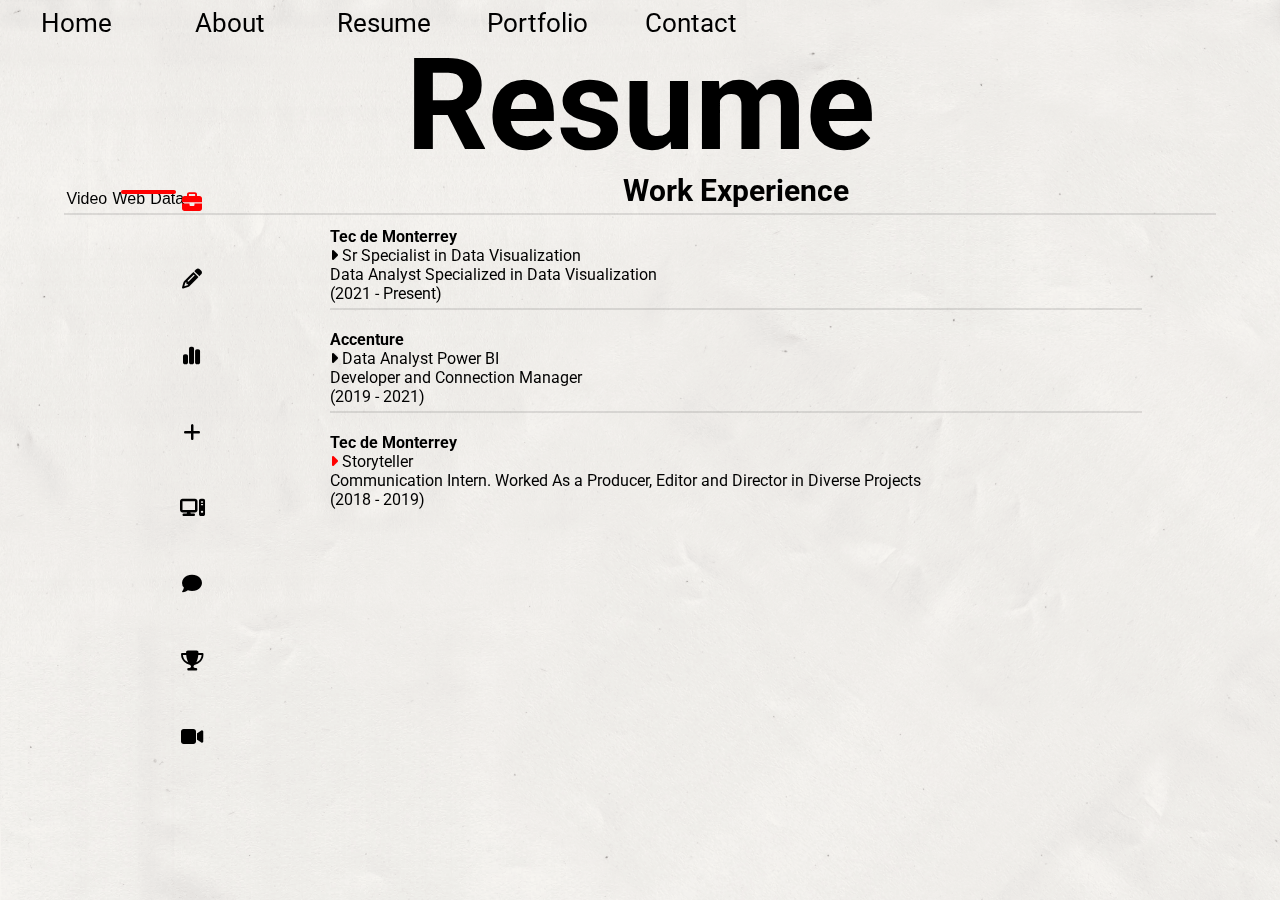
==== index.html @ ba7c68d0 "portfolio and contact mobile done" ====
<!DOCTYPE html>
<html lang="en">
  <head>
    <meta charset="UTF-8" />
    <meta http-equiv="X-UA-Compatible" content="IE=edge" />
    <meta name="viewport" content="width=device-width, initial-scale=1.0" />
    <link
      rel="stylesheet"
      href="https://cdnjs.cloudflare.com/ajax/libs/font-awesome/6.1.1/css/all.min.css"
    />
    <link rel="stylesheet" href="./css/main.css" />
    <link
      rel="apple-touch-icon"
      sizes="57x57"
      href="./favicon/apple-icon-57x57.png"
    />
    <link
      rel="apple-touch-icon"
      sizes="60x60"
      href="./favicon/apple-icon-60x60.png"
    />
    <link
      rel="apple-touch-icon"
      sizes="72x72"
      href="./favicon/apple-icon-72x72.png"
    />
    <link
      rel="apple-touch-icon"
      sizes="76x76"
      href="./favicon/apple-icon-76x76.png"
    />
    <link
      rel="apple-touch-icon"
      sizes="114x114"
      href="./favicon/apple-icon-114x114.png"
    />
    <link
      rel="apple-touch-icon"
      sizes="120x120"
      href="./favicon/apple-icon-120x120.png"
    />
    <link
      rel="apple-touch-icon"
      sizes="144x144"
      href="./favicon/apple-icon-144x144.png"
    />
    <link
      rel="apple-touch-icon"
      sizes="152x152"
      href="./favicon/apple-icon-152x152.png"
    />
    <link
      rel="apple-touch-icon"
      sizes="180x180"
      href="./favicon/apple-icon-180x180.png"
    />
    <link
      rel="icon"
      type="image/png"
      sizes="192x192"
      href="./favicon/android-icon-192x192.png"
    />
    <link
      rel="icon"
      type="image/png"
      sizes="32x32"
      href="./favicon/favicon-32x32.png"
    />
    <link
      rel="icon"
      type="image/png"
      sizes="96x96"
      href="./favicon/favicon-96x96.png"
    />
    <link
      rel="icon"
      type="image/png"
      sizes="16x16"
      href="./favicon/favicon-16x16.png"
    />
    <link rel="manifest" href="./favicon/manifest.json" />
    <meta name="msapplication-TileColor" content="#ffffff" />
    <meta
      name="msapplication-TileImage"
      content="./favicon/ms-icon-144x144.png"
    />
    <meta name="theme-color" content="#ffffff" />
    <title>mgldmz</title>
  </head>
  <body>
    <div class="background"></div>
    <nav>
      <ul>
        <li><a href="#home">Home</a></li>
        <li><a href="#about">About</a></li>
        <li><a href="#resume">Resume</a></li>
        <li><a href="#portfolio">Portfolio</a></li>
        <li><a href="#contact">Contact</a></li>
        <li>
          <button class="hamburger-btn" id="hamburger-btn">
            <div id="hamburger-transition" class="hamburger-transition"></div>
          </button>
        </li>
      </ul>
    </nav>
    <div class="mobile-nav hidden" id="mobile-nav">
      <ul>
        <li><a id="home-btn" href="#home">Home</a></li>
        <li><a id="about-btn" href="#about">About</a></li>
        <li><a id="resume-btn" href="#resume">Resume</a></li>
        <li><a id="portfolio-btn" href="#portfolio">Portfolio</a></li>
        <li><a id="contact-btn" href="#contact">Contact</a></li>
      </ul>
    </div>
    <div class="content">
      <header class="home" id="home">
        <div class="title">
          <h1 class="miguel"><a href="#about">Miguel Domínguez</a></h1>
          <h6>A content creator in a data driven world.</h6>
        </div>

        <aside>
          <div class="background-photo"></div>
          <div class="presentation-slider" id="presentationSlider">
            <div class="slides" id="slides">
              <div class="slide">
                <img src="photos/o1.PNG" alt="" />
              </div>
              <div class="slide">
                <img src="photos/o2.PNG" alt="" />
              </div>
              <div class="slide">
                <img src="photos/o3.PNG" alt="" />
              </div>
              <div class="slide">
                <img src="photos/o4.PNG" alt="" />
              </div>
              <div class="slide">
                <img src="photos/o5.PNG" alt="" />
              </div>
            </div>
          </div>
        </aside>
        <div class="scroll-down-animation"></div>
      </header>
      <section class="about" id="about">
        <h2>About Me</h2>
        <p>
          I am a creative and curious person. Always ready to learn and improve.
          My passion for <span class="important">design</span> and
          <span class="important">technology</span> have led me to master
          multidisciplinary skills and my experience in data analytics, web
          development and content creation has given me a
          <span class="important">comprehensive perspective</span>.
        </p>
      </section>
      <section class="resume" id="resume">
        <div class="resumeHeader">
          <h2>Resume</h2>
          <div class="resume-selector" id="resumeSelector">
            <button class="video-resume-btn" id="videoResumeBtn">Video</button>
            <button class="web-resume-btn" id="webResumeBtn">Web</button>
            <button class="data-resume-btn" id="dataResumeBtn">Data</button>
            <div class="resume-underline-div">
              <div class="resume-underline" id="resumeUnderline"></div>
            </div>
          </div>
        </div>
        <div class="resume-btn-area" id="resumeBtnArea">
          <button id="briefcaseBtn">
            <i class="fa-solid fa-briefcase"></i>
          </button>
          <button id="pencilBtn"><i class="fa-solid fa-pencil"></i></button>
          <button id="barBtn"><i class="fa-solid fa-chart-simple"></i></button>
          <button id="plusBtn"><i class="fa-solid fa-plus"></i></button>
          <button id="computerBtn"><i class="fa-solid fa-computer"></i></button>
          <button id="commentBtn"><i class="fa-solid fa-comment"></i></button>
          <button id="trophyBtn"><i class="fa-solid fa-trophy"></i></button>
          <button id="camera"><i class="fa-solid fa-video"></i></button>
        </div>
        <div class="resume-sections" id="resumeSections">
          <div class="name-position" id="namePosition"></div>
          <div class="work-experience" id="workExperience">
            <h3>Work Experience</h3>
            <p>
              <span class="bold">Tec de Monterrey</span>
              <br />
              <i class="fa-solid fa-caret-right dataElement"></i> Sr Specialist
              in Data Visualization
              <br />
              Data Analyst Specialized in Data Visualization
              <br />
              (2021 - Present)
            </p>
            <p>
              <span class="bold">Accenture</span>
              <br />
              <i class="fa-solid fa-caret-right dataElement"></i> Data Analyst
              Power BI
              <br />
              Developer and Connection Manager
              <br />
              (2019 - 2021)
            </p>
            <p>
              <span class="bold">Tec de Monterrey</span>
              <br />
              <i class="fa-solid fa-caret-right videoElement"></i>
              Storyteller
              <br />
              Communication Intern. Worked As a Producer, Editor and Director in
              Diverse Projects
              <br />(2018 - 2019)
            </p>
          </div>
          <div class="education" id="education">
            <h3>Education</h3>
            <p>
              <span class="bold">Accenture</span>
              <br />
              <i class="fa-solid fa-caret-right webElement"></i> UI / UX Academy
              (2020 - 2021)
            </p>
            <p>
              <span class="bold">Acámica</span>
              <br />
              <i class="fa-solid fa-caret-right webElement"></i> Full-Stack Web
              Development Technical Degree (2020)
            </p>

            <p>
              <span class="bold">Accenture</span>
              <br />
              <i class="fa-solid fa-caret-right dataElement"></i> Power BI
              Academy (2019)
            </p>
            <p>
              <span class="bold">Tec de Monterrey</span>
              <br />
              <i
                class="fa-solid fa-caret-right videoElement dataElement webElement"
              ></i>
              Innovation and Development Engineering (2019)
              <br />
              <span class="extras">Concentration in Business Intelligence</span>
              <br />
              <span class="extras">Social Development Leadership Modality</span>
            </p>
            <p>
              <span class="bold">University of British Columbia</span>
              <br />
              <i class="fa-solid fa-caret-right"></i> Innovation Program (2018)
            </p>
            <p>
              <span class="bold">LABDESS</span>
              <br />
              <i class="fa-solid fa-caret-right"></i> Social Leadership Course
              (2016)
            </p>
          </div>
          <div class="skills" id="skills"></div>
          <div
            class="extracurricular-activities"
            id="extracurricularActivities"
          ></div>
          <div class="online-courses" id="onlineCourses"></div>
          <div class="languages" id="languages"></div>
          <div class="awards" id="awards"></div>
          <div class="hobbies" id="hobbies"></div>
          <div class="portfolio contact-btn" id="portfolioContactBtn"></div>
        </div>
      </section>
      <section class="portfolio" id="portfolio">
        <h2>Portfolio</h2>
        <div class="portfolio-selector" id="portfolioSelector">
          <button class="video-portfolio-btn" id="videoPortfolioBtn">
            Video
          </button>
          <button class="web-portfolio-btn" id="webPortfolioBtn">Web</button>
          <button class="data-portfolio-btn" id="dataPortfolioBtn">Data</button>
          <div class="portfolio-underline-div">
            <div class="portfolio-underline" id="portfolioUnderline"></div>
          </div>
        </div>

        <div class="video-portfolio" id="videoPortfolio">
          <button class="videoLeftBtn" id="videoLeftBtn">
            <i class="fa-solid fa-angle-left"></i>
          </button>
          <button class="videoRightBtn" id="videoRightBtn">
            <i class="fa-solid fa-angle-right"></i>
          </button>
          <div class="slider-position"></div>
          <div class="video-container" id="videoContainer"></div>
        </div>
        <div class="web-portfolio" id="webPortfolio">
          <p>
            <i class="fa-solid fa-circle-exclamation"></i> Under construction.
            In the meantime, would you like to watch one of my
            <button id="constructionWebBtn">videos</button>?
          </p>
        </div>
        <div class="data-portfolio" id="dataPortfolio">
          <p>
            <i class="fa-solid fa-circle-exclamation"></i> Under construction.
            In the meantime, would you like to watch one of my
            <button id="constructionDataBtn">videos</button>?
          </p>
        </div>
      </section>
      <section class="contact" id="contact">
        <div class="mail-container">
          <h2>Contact</h2>
          <form name="contact-form" netlify action="./html/thanks.html">
            <input
              type="text"
              name="Name"
              id="mail-name"
              placeholder="Your Name"
              required
            />
            <input
              type="email"
              name="Email"
              id="mail-email"
              placeholder="Your Email"
              required
            />
            <textarea
              id="mail-message"
              name="Message"
              rows="4"
              placeholder="Thanks for the interest. How can I help you?"
            ></textarea>
            <button type="submit">Send</button>
          </form>
        </div>
        <footer id="footer">
          <div class="social-media">
            <a href="https://www.linkedin.com/in/mgldmz/" target="_blank">
              <i class="fa-brands fa-linkedin"></i>
            </a>
            <a href="https://github.com/mgldmz" target="_blank">
              <i class="fa-brands fa-github"></i>
            </a>
            <a href="https://www.instagram.com/mgldmz/" target="_blank"
              ><i class="fa-brands fa-instagram"></i
            ></a>
            <a href="https://vimeo.com/user132892681" target="_blank"
              ><i class="fa-brands fa-vimeo"></i
            ></a>
          </div>
          <div class="footer-text"><p>Miguel Domínguez - 2022</p></div>
        </footer>
      </section>
    </div>
    <!-- Scripts -->
    <script src="./js/nav.js"></script>
    <script src="./js/photoSlider.js"></script>
    <script src="./js/portfolio.js"></script>
    <script src="./js/videoPortfolio.js"></script>
    <script src="./js/resume.js"></script>
  </body>
</html>
---- css/main.css ----
/* Main */
/* 480, 768, 1024, 1280 */
/* Variables */
@import url("https://fonts.googleapis.com/css2?family=Permanent+Marker&family=Roboto&display=swap");
* {
  margin: 0;
  padding: 0;
  -webkit-box-sizing: border-box;
          box-sizing: border-box;
}

* body {
  -webkit-box-sizing: border-box;
          box-sizing: border-box;
  font-family: "Roboto", sans-serif;
}

* body .background {
  position: fixed;
  width: 100vw;
  height: 100vh;
  background-image: url("../photos/Paper Background.PNG");
  background-size: cover;
  background-repeat: no-repeat;
  background-color: #FEEFE5;
  /* Used if the image is unavailable */
}

* body nav {
  position: fixed;
  display: -webkit-box;
  display: -ms-flexbox;
  display: flex;
  width: 100vw;
  -webkit-box-pack: center;
      -ms-flex-pack: center;
          justify-content: center;
  -webkit-box-align: center;
      -ms-flex-align: center;
          align-items: center;
  z-index: 2;
  height: 8%;
}

* body nav ul {
  list-style: none;
  position: relative;
  display: -webkit-box;
  display: -ms-flexbox;
  display: flex;
  -webkit-box-align: center;
      -ms-flex-align: center;
          align-items: center;
  width: 100%;
  height: 100%;
}

* body nav ul li:not(:last-child) {
  display: none;
}

* body nav ul li {
  position: relative;
  width: 20vw;
  height: 100%;
  display: -webkit-box;
  display: -ms-flexbox;
  display: flex;
  -webkit-box-pack: center;
      -ms-flex-pack: center;
          justify-content: center;
  -webkit-box-align: center;
      -ms-flex-align: center;
          align-items: center;
}

* body nav ul li .hamburger-btn {
  cursor: pointer;
  position: relative;
  display: -webkit-box;
  display: -ms-flexbox;
  display: flex;
  -webkit-box-pack: center;
      -ms-flex-pack: center;
          justify-content: center;
  -webkit-box-align: center;
      -ms-flex-align: center;
          align-items: center;
  width: 40px;
  height: 40px;
  background: transparent;
  -webkit-transition: all .5s ease-in-out;
  transition: all .5s ease-in-out;
  border: none;
}

* body nav ul li .hamburger-btn .hamburger-transition {
  background-color: black;
  width: 30px;
  height: 3px;
  border-radius: 5px;
  -webkit-transition: all .5s ease-in-out;
  transition: all .5s ease-in-out;
}

* body nav ul li .hamburger-btn .hamburger-transition::before, * body nav ul li .hamburger-btn .hamburger-transition::after {
  content: '';
  position: absolute;
  display: block;
  background-color: black;
  width: 30px;
  height: 3px;
  border-radius: 5px;
  -webkit-transition: all .5s ease-in-out;
  transition: all .5s ease-in-out;
}

* body nav ul li .hamburger-btn .hamburger-transition::before {
  -webkit-transform: translateY(-10px);
          transform: translateY(-10px);
}

* body nav ul li .hamburger-btn .hamburger-transition::after {
  -webkit-transform: translateY(10px);
          transform: translateY(10px);
}

* body nav ul li .hamburger-btn.open .hamburger-transition {
  -webkit-transform: translate(-50px);
          transform: translate(-50px);
  background: transparent;
}

* body nav ul li .hamburger-btn.open .hamburger-transition::before {
  background-color: white;
  -webkit-transform: rotate(45deg) translate(35px, -35px);
          transform: rotate(45deg) translate(35px, -35px);
}

* body nav ul li .hamburger-btn.open .hamburger-transition::after {
  background-color: white;
  -webkit-transform: rotate(-45deg) translate(35px, 35px);
          transform: rotate(-45deg) translate(35px, 35px);
}

* body .mobile-nav {
  position: fixed;
  display: -webkit-box;
  display: -ms-flexbox;
  display: flex;
  width: 50%;
  height: 100vh;
  -webkit-box-pack: center;
      -ms-flex-pack: center;
          justify-content: center;
  -webkit-box-align: center;
      -ms-flex-align: center;
          align-items: center;
  z-index: 1;
  background-color: black;
  -webkit-transition: .3s ease-in-out;
  transition: .3s ease-in-out;
}

* body .mobile-nav ul {
  display: -webkit-box;
  display: -ms-flexbox;
  display: flex;
  width: 100%;
  height: 80%;
  -webkit-box-orient: vertical;
  -webkit-box-direction: normal;
      -ms-flex-direction: column;
          flex-direction: column;
  -ms-flex-pack: distribute;
      justify-content: space-around;
  -webkit-box-align: center;
      -ms-flex-align: center;
          align-items: center;
  list-style: none;
}

* body .mobile-nav ul li a {
  text-decoration: none;
  color: white;
  font-size: 2em;
}

* body .mobile-nav ul li a:hover {
  font-family: "Permanent Marker", cursive;
  color: red;
}

* body .hidden {
  -webkit-transform: translateX(-100%);
          transform: translateX(-100%);
}

* body .content {
  -ms-scroll-snap-type: y proximity;
      scroll-snap-type: y proximity;
  overflow-y: scroll;
  height: 100vh;
}

* body .content header {
  position: relative;
  display: -ms-grid;
  display: grid;
  display: none;
  min-height: 100vh;
  scroll-snap-align: start;
  -ms-grid-columns: 1fr 1fr;
      grid-template-columns: 1fr 1fr;
  -ms-grid-rows: 1fr 1fr;
      grid-template-rows: 1fr 1fr;
  gap: 0px;
}

* body .content header .title {
  -ms-grid-row: 1;
  grid-row: 1;
  -ms-grid-column: 1;
  -ms-grid-column-span: 2;
  grid-column: 1/3;
  position: relative;
  display: -webkit-box;
  display: -ms-flexbox;
  display: flex;
  -webkit-box-pack: center;
      -ms-flex-pack: center;
          justify-content: center;
  -webkit-box-align: center;
      -ms-flex-align: center;
          align-items: center;
  -webkit-box-orient: vertical;
  -webkit-box-direction: normal;
      -ms-flex-direction: column;
          flex-direction: column;
  width: 100vw;
  height: 40vh;
}

* body .content header .title h1 {
  font-size: 15vw;
  text-align: center;
  margin-bottom: 15px;
  margin-top: 80px;
}

* body .content header .title h1 a {
  text-decoration: none;
  color: black;
}

* body .content header .title h1 a:hover {
  font-family: "Permanent Marker", cursive;
  color: red;
  cursor: pointer;
}

* body .content header .title h6 {
  font-size: 5vw;
  text-align: center;
}

* body .content header aside {
  height: 60vh;
  width: 100vw;
  -ms-grid-row: 2;
  grid-row: 2;
  -ms-grid-column: 1;
  -ms-grid-column-span: 2;
  grid-column: 1/3;
  display: -webkit-box;
  display: -ms-flexbox;
  display: flex;
  -webkit-box-pack: center;
      -ms-flex-pack: center;
          justify-content: center;
  -webkit-box-align: center;
      -ms-flex-align: center;
          align-items: center;
}

* body .content header aside .background-photo {
  position: absolute;
  width: 80vw;
  height: 80vw;
  border-radius: 40vw;
  background-image: url("../photos/mehalf.png");
  background-position-x: center;
  background-position-y: center;
  background-size: cover;
  -webkit-box-shadow: 10px 10px 5px rgba(0, 0, 0, 0.3);
          box-shadow: 10px 10px 5px rgba(0, 0, 0, 0.3);
}

* body .content header aside .presentation-slider {
  width: 80vw;
  height: 120vw;
  overflow: hidden;
  position: absolute;
  border-radius: 40vw;
  cursor: pointer;
}

* body .content header aside .presentation-slider .slides {
  display: -webkit-box;
  display: -ms-flexbox;
  display: flex;
  height: 100vh;
  -webkit-transition: 2s;
  transition: 2s;
}

* body .content header aside .presentation-slider .slides .slide {
  width: 20%;
}

* body .content header aside .presentation-slider .slides .slide img {
  width: 80vw;
  height: 120vw;
  -o-object-fit: cover;
     object-fit: cover;
}

* body .content header .scroll-down-animation {
  width: 20px;
  height: 20px;
  position: absolute;
  -webkit-transform: translate(-50%, -50%) rotate(45deg);
          transform: translate(-50%, -50%) rotate(45deg);
  bottom: 30px;
  left: 50%;
  border: 2px solid black;
  border-top: transparent;
  border-left: transparent;
  -webkit-animation: scroll-down 2s ease-in-out infinite;
          animation: scroll-down 2s ease-in-out infinite;
}

@-webkit-keyframes scroll-down {
  0% {
    bottom: 30px;
  }
  50% {
    bottom: 10px;
  }
  100% {
    bottom: 30px;
  }
}

@keyframes scroll-down {
  0% {
    bottom: 30px;
  }
  50% {
    bottom: 10px;
  }
  100% {
    bottom: 30px;
  }
}

* body .content section {
  position: relative;
  display: -webkit-box;
  display: -ms-flexbox;
  display: flex;
  min-height: 100vh;
  -webkit-box-pack: center;
      -ms-flex-pack: center;
          justify-content: center;
  -webkit-box-align: center;
      -ms-flex-align: center;
          align-items: center;
  scroll-snap-align: start;
}

* body .content .about {
  display: -webkit-box;
  display: -ms-flexbox;
  display: flex;
  display: none;
  -webkit-box-pack: space-evenly;
      -ms-flex-pack: space-evenly;
          justify-content: space-evenly;
  -webkit-box-align: center;
      -ms-flex-align: center;
          align-items: center;
  -webkit-box-orient: vertical;
  -webkit-box-direction: normal;
      -ms-flex-direction: column;
          flex-direction: column;
}

* body .content .about h2 {
  font-size: 10vw;
  margin: 10px;
}

* body .content .about p {
  width: 80vw;
  text-align: justify;
  font-size: 25px;
}

* body .content .about p .important {
  font-size: 25px;
  font-family: "Permanent Marker", cursive;
  color: red;
  padding-left: 7px;
  padding-right: 7px;
}

* body .content .resume {
  display: -ms-grid;
  display: grid;
  -ms-grid-columns: 20vw auto;
      grid-template-columns: 20vw auto;
  -ms-grid-rows: 15vh auto;
      grid-template-rows: 15vh auto;
  -webkit-box-align: start;
      -ms-flex-align: start;
          align-items: start;
}

* body .content .resume .resumeHeader {
  -ms-grid-row: 1;
  grid-row: 1;
  -ms-grid-column: 1;
  -ms-grid-column-span: 2;
  grid-column: 1/3;
  text-align: center;
  margin-top: 20px;
  display: -webkit-box;
  display: -ms-flexbox;
  display: flex;
  -webkit-box-orient: vertical;
  -webkit-box-direction: normal;
      -ms-flex-direction: column;
          flex-direction: column;
  -webkit-box-pack: center;
      -ms-flex-pack: center;
          justify-content: center;
  -webkit-box-align: center;
      -ms-flex-align: center;
          align-items: center;
}

* body .content .resume .resumeHeader h2 {
  font-size: 10vw;
  margin: 10px;
}

* body .content .resume .resumeHeader .resume-selector {
  list-style: none;
  display: -webkit-box;
  display: -ms-flexbox;
  display: flex;
  -ms-flex-wrap: wrap;
      flex-wrap: wrap;
  -webkit-box-orient: horizontal;
  -webkit-box-direction: normal;
      -ms-flex-direction: row;
          flex-direction: row;
  width: 90vw;
  -ms-flex-pack: distribute;
      justify-content: space-around;
  padding-bottom: 5px;
  border-bottom: 2px solid rgba(0, 0, 0, 0.1);
}

* body .content .resume .resumeHeader .resume-selector button {
  background: transparent;
  border: none;
  font-size: 16px;
  margin-bottom: 0px;
  cursor: pointer;
}

* body .content .resume .resumeHeader .resume-selector .resume-underline-div {
  width: 100%;
  height: 10px;
  position: relative;
  margin-left: -10vw;
}

* body .content .resume .resumeHeader .resume-selector .resume-underline-div .resume-underline {
  position: relative;
  display: block;
  height: 4px;
  background-color: red;
  border-radius: 4px;
  -webkit-transition: .5s;
  transition: .5s;
}

* body .content .resume .resume-btn-area {
  -ms-grid-row: 2;
  grid-row: 2;
  -ms-grid-column: 1;
  grid-column: 1;
  display: -webkit-box;
  display: -ms-flexbox;
  display: flex;
  -webkit-box-orient: vertical;
  -webkit-box-direction: normal;
      -ms-flex-direction: column;
          flex-direction: column;
  height: 70vh;
  -webkit-box-pack: space-evenly;
      -ms-flex-pack: space-evenly;
          justify-content: space-evenly;
  margin-top: 20px;
}

* body .content .resume .resume-btn-area button {
  cursor: pointer;
  background: none;
  border: none;
  margin: 2vh 0;
}

* body .content .resume .resume-btn-area button i {
  color: #000000;
  font-size: 20px;
}

* body .content .resume .resume-sections {
  -ms-grid-row: 2;
  grid-row: 2;
  -ms-grid-column: 2;
  grid-column: 2;
  margin-right: 5vw;
  height: 70vh;
}

* body .content .resume .resume-sections div {
  display: none;
}

* body .content .resume .resume-sections .resume-spotlight {
  display: -webkit-box;
  display: -ms-flexbox;
  display: flex;
  -webkit-box-orient: vertical;
  -webkit-box-direction: normal;
      -ms-flex-direction: column;
          flex-direction: column;
  -webkit-box-pack: start;
      -ms-flex-pack: start;
          justify-content: start;
  -webkit-box-align: left;
      -ms-flex-align: left;
          align-items: left;
  margin-top: 20px;
  -webkit-animation: appear 1s ease-in-out;
          animation: appear 1s ease-in-out;
}

@-webkit-keyframes appear {
  0% {
    opacity: 0;
  }
  100% {
    opacity: 1;
  }
}

@keyframes appear {
  0% {
    opacity: 0;
  }
  100% {
    opacity: 1;
  }
}

* body .content .resume .resume-sections .resume-spotlight h3 {
  font-size: 30px;
  margin: 2vh 0;
  margin-bottom: 1vh;
  text-align: center;
}

* body .content .resume .resume-sections .resume-spotlight p {
  margin: 10px;
  font-size: 16px;
  text-align: left;
  padding-bottom: 5px;
  border-bottom: 2px solid rgba(0, 0, 0, 0.1);
}

* body .content .resume .resume-sections .resume-spotlight p .bold {
  font-weight: bold;
}

* body .content .resume .resume-sections .resume-spotlight p .extras {
  font-size: 12px;
}

* body .content .resume .resume-sections .resume-spotlight p .i-spotlight {
  color: red;
}

* body .content .resume .resume-sections .resume-spotlight p:last-child {
  border: none;
}

* body .content .portfolio {
  display: -webkit-box;
  display: -ms-flexbox;
  display: flex;
  -webkit-box-orient: vertical;
  -webkit-box-direction: normal;
      -ms-flex-direction: column;
          flex-direction: column;
  -webkit-box-pack: center;
      -ms-flex-pack: center;
          justify-content: center;
  -webkit-box-align: center;
      -ms-flex-align: center;
          align-items: center;
}

* body .content .portfolio h2 {
  font-size: 10vw;
  margin: 10px;
}

* body .content .portfolio .portfolio-selector {
  list-style: none;
  display: -webkit-box;
  display: -ms-flexbox;
  display: flex;
  -ms-flex-wrap: wrap;
      flex-wrap: wrap;
  -webkit-box-orient: horizontal;
  -webkit-box-direction: normal;
      -ms-flex-direction: row;
          flex-direction: row;
  width: 90%;
  -ms-flex-pack: distribute;
      justify-content: space-around;
  padding-bottom: 10px;
  border-bottom: 2px solid rgba(0, 0, 0, 0.1);
}

* body .content .portfolio .portfolio-selector button {
  background: transparent;
  border: none;
  font-size: 16px;
  margin-bottom: 0px;
  cursor: pointer;
}

* body .content .portfolio .portfolio-selector .portfolio-underline-div {
  width: 100%;
  height: 0px;
  position: relative;
  display: block;
  left: 0;
  margin-left: -10vw;
}

* body .content .portfolio .portfolio-selector .portfolio-underline-div .portfolio-underline {
  position: relative;
  display: block;
  height: 4px;
  background-color: red;
  border-radius: 4px;
  -webkit-transition: .5s;
  transition: .5s;
}

* body .content .portfolio .video-portfolio {
  margin-top: 0;
  background: transparent;
  display: none;
  min-height: 80vh;
  width: 90vw;
  opacity: 1;
  -webkit-animation: intro-portfolio 1s ease-in-out;
          animation: intro-portfolio 1s ease-in-out;
  overflow: hidden;
}

* body .content .portfolio .video-portfolio button {
  position: absolute;
  background: none;
  border: none;
  padding: 5px;
  cursor: pointer;
}

* body .content .portfolio .video-portfolio button i {
  font-size: 5vw;
}

* body .content .portfolio .video-portfolio .videoLeftBtn {
  -webkit-transform: translate(-50%, -50%);
          transform: translate(-50%, -50%);
  top: 55%;
  left: 5%;
}

* body .content .portfolio .video-portfolio .videoRightBtn {
  -webkit-transform: translate(-50%, -50%);
          transform: translate(-50%, -50%);
  top: 55%;
  left: 95%;
}

* body .content .portfolio .video-portfolio .slider-position {
  position: absolute;
  display: none;
}

* body .content .portfolio .video-portfolio .video-container {
  height: 100%;
  -webkit-transition: all 1s ease-in-out;
  transition: all 1s ease-in-out;
}

* body .content .portfolio .video-portfolio .video-container div {
  height: 80vh;
  display: inline-block;
  -webkit-box-pack: center;
      -ms-flex-pack: center;
          justify-content: center;
  -webkit-box-align: center;
      -ms-flex-align: center;
          align-items: center;
}

* body .content .portfolio .video-portfolio .video-container div div {
  display: -webkit-box;
  display: -ms-flexbox;
  display: flex;
  width: 100%;
  height: 100%;
  -webkit-box-orient: vertical;
  -webkit-box-direction: normal;
      -ms-flex-direction: column;
          flex-direction: column;
  -webkit-box-pack: start;
      -ms-flex-pack: start;
          justify-content: start;
  -webkit-box-align: center;
      -ms-flex-align: center;
          align-items: center;
}

* body .content .portfolio .video-portfolio .video-container div div h3 {
  color: black;
  font-size: 30px;
  margin-bottom: 3vh;
  padding-top: 5vh;
  text-align: center;
}

* body .content .portfolio .video-portfolio .video-container div div iframe {
  width: 90%;
  border: none;
}

* body .content .portfolio .video-portfolio .video-container div div h4 {
  font-size: 16px;
  font-weight: bold;
  margin-top: 4vh;
}

* body .content .portfolio .video-portfolio .video-container div div p {
  margin: 0 10vw;
  margin-top: 5px;
  text-align: justify;
  font-size: 16px;
}

* body .content .portfolio .video-portfolio .video-container div div h5 {
  font-size: 16px;
  font-weight: bold;
  margin-top: 4vh;
}

* body .content .portfolio .web-portfolio {
  display: none;
  margin-top: 10px;
  border: 2px solid rgba(0, 0, 0, 0.1);
  background: transparent;
  min-height: 80vh;
  width: 90vw;
  opacity: 1;
  -webkit-animation: intro-portfolio 1s ease-in-out;
          animation: intro-portfolio 1s ease-in-out;
  -webkit-box-pack: center;
      -ms-flex-pack: center;
          justify-content: center;
  -webkit-box-align: center;
      -ms-flex-align: center;
          align-items: center;
}

* body .content .portfolio .web-portfolio p {
  font-size: 25px;
  margin: 5vw;
  text-align: justify;
}

* body .content .portfolio .web-portfolio p i {
  color: red;
}

* body .content .portfolio .web-portfolio p button {
  color: red;
  border: none;
  background: transparent;
  font-size: 25px;
}

* body .content .portfolio .web-portfolio p button:hover {
  font-family: "Permanent Marker", cursive;
}

* body .content .portfolio .data-portfolio {
  display: none;
  margin-top: 10px;
  border: 2px solid rgba(0, 0, 0, 0.1);
  background: transparent;
  min-height: 80vh;
  width: 90vw;
  opacity: 1;
  -webkit-animation: intro-portfolio 1s ease-in-out;
          animation: intro-portfolio 1s ease-in-out;
  -webkit-box-pack: center;
      -ms-flex-pack: center;
          justify-content: center;
  -webkit-box-align: center;
      -ms-flex-align: center;
          align-items: center;
}

* body .content .portfolio .data-portfolio p {
  font-size: 25px;
  margin: 5vw;
  text-align: justify;
}

* body .content .portfolio .data-portfolio p i {
  color: red;
}

* body .content .portfolio .data-portfolio p button {
  color: red;
  border: none;
  background: transparent;
  font-size: 25px;
}

* body .content .portfolio .data-portfolio p button:hover {
  font-family: "Permanent Marker", cursive;
}

@-webkit-keyframes intro-portfolio {
  0% {
    opacity: 0;
  }
  100% {
    opacity: 1;
  }
}

@keyframes intro-portfolio {
  0% {
    opacity: 0;
  }
  100% {
    opacity: 1;
  }
}

* body .content .contact .mail-container {
  text-align: center;
}

* body .content .contact .mail-container h2 {
  font-size: 10vw;
  margin: 10px;
}

* body .content .contact .mail-container form {
  display: -webkit-box;
  display: -ms-flexbox;
  display: flex;
  -webkit-box-orient: vertical;
  -webkit-box-direction: normal;
      -ms-flex-direction: column;
          flex-direction: column;
  padding: 2vw 4vw;
  max-width: 600px;
  margin-bottom: 10vh;
}

* body .content .contact .mail-container form input, * body .content .contact .mail-container form textarea {
  border: 2px solid black;
  margin: 10px 0;
  padding: 20px;
  outline: none;
  font-size: 16px;
  background: transparent;
}

* body .content .contact .mail-container form button {
  padding: 15px;
  background: red;
  color: white;
  font-size: 18px;
  border: 0;
  outline: none;
  cursor: pointer;
  width: 150px;
  margin: 20px auto 0;
}

* body .content .contact footer {
  position: absolute;
  display: -webkit-box;
  display: -ms-flexbox;
  display: flex;
  bottom: 0;
  -webkit-box-orient: vertical;
  -webkit-box-direction: normal;
      -ms-flex-direction: column;
          flex-direction: column;
  padding: 2vh 6vw;
  border-top: 2px solid rgba(0, 0, 0, 0.1);
  width: 85%;
}

* body .content .contact footer .social-media {
  position: relative;
  display: -webkit-box;
  display: -ms-flexbox;
  display: flex;
  -ms-flex-pack: distribute;
      justify-content: space-around;
  padding-bottom: 2vh;
}

* body .content .contact footer .social-media a {
  text-decoration: none;
  cursor: pointer;
}

* body .content .contact footer .social-media a i {
  color: #000000;
  font-size: 20px;
}

* body .content .contact footer .footer-text {
  position: relative;
}

* body .content .contact footer .footer-text p {
  font-size: 20px;
  text-align: center;
}

/* Big Menu */
@media (min-width: 600px) {
  * body nav {
    -webkit-box-pack: start;
        -ms-flex-pack: start;
            justify-content: start;
    height: 5%;
  }
  * body nav ul {
    width: 60%;
    -ms-flex-pack: distribute;
        justify-content: space-around;
  }
  * body nav ul li:not(:last-child) {
    display: inline-block;
  }
  * body nav ul li:last-child {
    display: none;
  }
  * body nav ul li {
    width: 15%;
  }
  * body nav ul li a {
    text-decoration: none;
    position: relative;
    display: -webkit-box;
    display: -ms-flexbox;
    display: flex;
    height: 100%;
    width: 100%;
    -webkit-box-pack: center;
        -ms-flex-pack: center;
            justify-content: center;
    -webkit-box-align: center;
        -ms-flex-align: center;
            align-items: center;
    color: black;
    font-size: 2vw;
  }
  * body nav ul li a:hover {
    font-family: "Permanent Marker", cursive;
    color: red;
  }
  * body .content .contact footer {
    -webkit-box-orient: horizontal;
    -webkit-box-direction: reverse;
        -ms-flex-direction: row-reverse;
            flex-direction: row-reverse;
    -webkit-box-pack: justify;
        -ms-flex-pack: justify;
            justify-content: space-between;
  }
  * body .content .contact footer .social-media {
    position: relative;
    display: -webkit-box;
    display: -ms-flexbox;
    display: flex;
    -ms-flex-pack: distribute;
        justify-content: space-around;
    -webkit-box-align: center;
        -ms-flex-align: center;
            align-items: center;
    padding: 0;
  }
  * body .content .contact footer .social-media i {
    font-size: 20px;
    padding: 0 2vw;
  }
  * body .content .contact footer .social-media .fa-vimeo {
    padding-right: 0;
  }
  * body .content .contact footer .footer-text {
    position: relative;
  }
  * body .content .contact footer .footer-text p {
    font-size: 20px;
    text-align: center;
  }
}
/*# sourceMappingURL=main.css.map */
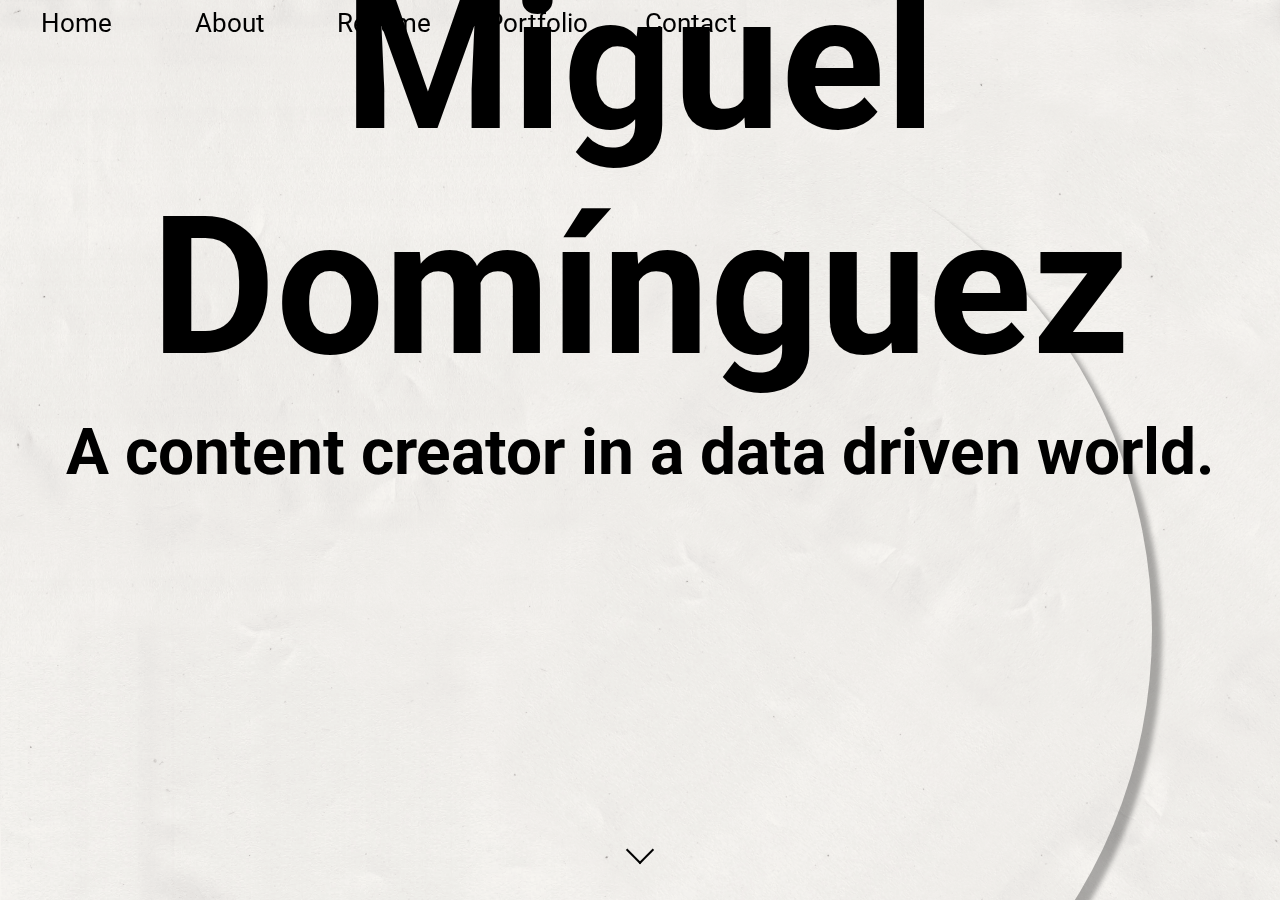
==== commit 9affd165: "mobile fully working" ====
--- a/index.html
+++ b/index.html
@@ -179,8 +179,8 @@
           <button id="camera"><i class="fa-solid fa-video"></i></button>
         </div>
         <div class="resume-sections" id="resumeSections">
-          <div class="name-position" id="namePosition"></div>
-          <div class="work-experience" id="workExperience">
+          <div class="name-position resume-section" id="namePosition"></div>
+          <div class="work-experience resume-section" id="workExperience">
             <h3>Work Experience</h3>
             <p>
               <span class="bold">Tec de Monterrey</span>
@@ -213,7 +213,7 @@
               <br />(2018 - 2019)
             </p>
           </div>
-          <div class="education" id="education">
+          <div class="education resume-section" id="education">
             <h3>Education</h3>
             <p>
               <span class="bold">Accenture</span>
@@ -258,17 +258,192 @@
               (2016)
             </p>
           </div>
-          <div class="skills" id="skills"></div>
+          <div class="skills resume-section" id="skills">
+            <h3>Skills</h3>
+
+            <div class="skillsVideo skillsDiv">
+              <p>
+                <span class="bold">Most Experience</span>
+                <br />
+                <br />
+                <i class="fa-solid fa-caret-right"></i> Premiere Pro
+                <br />
+                <i class="fa-solid fa-caret-right"></i> After Effects
+                <br />
+                <i class="fa-solid fa-caret-right"></i> Final cut
+              </p>
+              <p>
+                <span class="bold">Experience</span>
+                <br />
+                <br />
+                <i class="fa-solid fa-caret-right"></i> Illustrator
+                <br>
+                <i class="fa-solid fa-caret-right"></i> Lightroom
+              </p>
+              <p>
+                <span class="bold">Some Experience</span>
+                <br />
+                <br />
+                <i class="fa-solid fa-caret-right"></i> Blender
+                <br />
+                <i class="fa-solid fa-caret-right"></i> Photoshop
+                <br />
+                <i class="fa-solid fa-caret-right"></i> Procreate
+                <span class="trans">fwepnfeiwnfewnfewpjpofk</span>
+              </p>
+            </div>
+              <div class="skillsWeb skillsDiv">
+                <p>
+                  <span class="bold">Most Experience</span>
+                  <br />
+                  <br />
+                  <i class="fa-solid fa-caret-right"></i> HTML
+                  <br />
+                  <i class="fa-solid fa-caret-right"></i> CSS
+                  <br />
+                  <i class="fa-solid fa-caret-right"></i> SASS
+                  <br>
+                  <i class="fa-solid fa-caret-right"></i> Javascript
+                </p>
+                <p>
+                  <span class="bold">Experience</span>
+                  <br />
+                  <br />
+
+                  <i class="fa-solid fa-caret-right"></i> Git/Github
+                </p>
+                <p>
+                  <span class="bold">Some Experience</span>
+                  <br />
+                  <br />
+                  <i class="fa-solid fa-caret-right"></i> D3.js
+                  <span class="trans">fwepnfeiwnfewnffdsfdfsewpjpofk</span>
+                </p>
+            </div>
+            <div class="skillsData skillsDiv">
+              <p>
+                <span class="bold">Most Experience</span>
+                <br />
+                <br />
+                <i class="fa-solid fa-caret-right"></i> Power BI
+                <br />
+                <i class="fa-solid fa-caret-right"></i> SQL
+              </p>
+              <p>
+                <span class="bold">Experience</span>
+                <br />
+                <br />
+                <i class="fa-solid fa-caret-right"></i> Tableau
+                <br>
+                <i class="fa-solid fa-caret-right"></i> R
+              </p>
+              <p>
+                <span class="bold">Some Experience</span>
+                <br />
+                <br />
+                <i class="fa-solid fa-caret-right"></i> SAP Web Intelligence
+                <br />
+                <i class="fa-solid fa-caret-right"></i> SAP Information Design Tool
+                <span class="trans">fwepnfeiwnfewnffdsfdfsewpjpofk</span>
+              </p>
+          </div>
+        </div>
           <div
-            class="extracurricular-activities"
+            class="extracurricular-activities resume-section"
             id="extracurricularActivities"
+          >
+            <h3>Extracurricular Activities</h3>
+
+            <p>
+              <span class="bold">Hi!TEC</span>
+              <br />
+              <i class="fa-solid fa-caret-right videoElement"></i> Content
+              Creation Coordinator
+              <br />
+              Tec de Monterrey's Welcome Event (2018)
+            </p>
+            <p>
+              <span class="bold">CARE</span>
+              <br />
+              <i class="fa-solid fa-caret-right"></i> Vice president
+              <br />
+              Tec de Monterrey's Council of Regional and Foreign Associations
+              (2017)
+            </p>
+            <p>
+              <span class="bold">AEVER</span>
+              <br />
+              <i class="fa-solid fa-caret-right"></i> President
+              <br />
+              Tec de Monterrey's President Veracruzanos Student Association
+              (2016)
+            </p>
+          </div>
+          <div class="online-courses resume-section" id="onlineCourses">
+            <h3>Online Courses</h3>
+            <div class="video-courses active-courses" id="videoCourses"></div>
+            <div class="web courses" id="webCourses"></div>
+            <div class="data-courses" id="dataCourses"></div>
+          </div>
+          <div class="languages resume-section" id="languages">
+            <h3>Languages</h3>
+            <p>
+              <i class="fa-solid fa-caret-right"></i
+              ><span class="bold"> Spanish</span>
+              <br />
+              Native Language
+              <br />
+            </p>
+            <p>
+              <i class="fa-solid fa-caret-right"></i
+              ><span class="bold"> English</span>
+              <br />
+              TOEFL 610
+              <br />
+              (I have worked in a completely english speaking position before)
+            </p>
+          </div>
+          <div class="awards resume-section" id="awards">
+            <h3>Awards</h3>
+
+            <p>
+              <span class="bold">Heinekein</span>
+              <br />
+              <i class="fa-solid fa-caret-right dataElement"></i> 1st Place:
+              Heineken Data Visualization Contest
+              <br />
+              (2019)
+            </p>
+            <p>
+              <span class="bold">Tec de Monterrey - 69th Gala</span>
+              <br />
+              <i class="fa-solid fa-caret-right"></i> AEVER Most Binding Student
+              Group
+              <br />
+              (2016)
+            </p>
+          </div>
+          <div class="hobbies resume-section" id="hobbies">
+            <h3>Hobbies</h3>
+            <p>
+              <i class="fa-solid fa-caret-right"></i> Rock Climb <i class="fa-solid fa-person-hiking i-spotlight"></i>
+
+            </p>
+            <p>
+              <i class="fa-solid fa-caret-right"></i> Dance like nobody is watching <i class="fa-solid fa-people-pulling i-spotlight"></i>
+            </p>
+            <p>
+              <i class="fa-solid fa-caret-right"></i> Think about the inevitable void we are all slowly moving towards <i class="fa-solid fa-brain i-spotlight"></i>
+            </p>
+            <p>
+              <i class="fa-solid fa-caret-right"></i> Play with my cat <i class="fa-solid fa-cat i-spotlight"></i>
+            </p>
+          </div>
+          <div
+            class="portfolio-contact-btn resume-section"
+            id="portfolioContactBtn"
           ></div>
-          <div class="online-courses" id="onlineCourses"></div>
-          <div class="languages" id="languages"></div>
-          <div class="awards" id="awards"></div>
-          <div class="hobbies" id="hobbies"></div>
-          <div class="portfolio contact-btn" id="portfolioContactBtn"></div>
-        </div>
+
       </section>
       <section class="portfolio" id="portfolio">
         <h2>Portfolio</h2>
--- a/css/main.css
+++ b/css/main.css
@@ -207,13 +207,12 @@
   position: relative;
   display: -ms-grid;
   display: grid;
-  display: none;
   min-height: 100vh;
   scroll-snap-align: start;
   -ms-grid-columns: 1fr 1fr;
       grid-template-columns: 1fr 1fr;
-  -ms-grid-rows: 1fr 1fr;
-      grid-template-rows: 1fr 1fr;
+  -ms-grid-rows: 40% 60%;
+      grid-template-rows: 40% 60%;
   gap: 0px;
 }
 
@@ -383,7 +382,6 @@
   display: -webkit-box;
   display: -ms-flexbox;
   display: flex;
-  display: none;
   -webkit-box-pack: space-evenly;
       -ms-flex-pack: space-evenly;
           justify-content: space-evenly;
@@ -556,7 +554,9 @@
   -webkit-box-align: left;
       -ms-flex-align: left;
           align-items: left;
+  height: 100%;
   margin-top: 20px;
+  overflow-y: scroll;
   -webkit-animation: appear 1s ease-in-out;
           animation: appear 1s ease-in-out;
 }
@@ -604,10 +604,156 @@
 
 * body .content .resume .resume-sections .resume-spotlight p .i-spotlight {
   color: red;
+  font-size: 20px;
 }
 
 * body .content .resume .resume-sections .resume-spotlight p:last-child {
   border: none;
+}
+
+* body .content .resume .resume-sections .resume-spotlight .skills-active {
+  display: -webkit-box;
+  display: -ms-flexbox;
+  display: flex;
+  -webkit-box-orient: vertical;
+  -webkit-box-direction: normal;
+      -ms-flex-direction: column;
+          flex-direction: column;
+  -webkit-box-pack: start;
+      -ms-flex-pack: start;
+          justify-content: start;
+  -webkit-box-align: left;
+      -ms-flex-align: left;
+          align-items: left;
+  height: 100%;
+  margin-top: 20px;
+  overflow-y: scroll;
+  -webkit-animation: appear 1s ease-in-out;
+          animation: appear 1s ease-in-out;
+}
+
+* body .content .resume .resume-sections .resume-spotlight .skills-active p {
+  margin: 10px;
+  font-size: 16px;
+  text-align: left;
+  padding-bottom: 5px;
+  border-bottom: 2px solid rgba(0, 0, 0, 0.1);
+}
+
+* body .content .resume .resume-sections .resume-spotlight .skills-active p .bold {
+  font-weight: bold;
+}
+
+* body .content .resume .resume-sections .resume-spotlight .skills-active p .trans {
+  opacity: 0;
+}
+
+* body .content .resume .resume-sections .resume-spotlight .active-courses {
+  position: relative;
+  display: -webkit-box;
+  display: -ms-flexbox;
+  display: flex;
+  -webkit-box-orient: vertical;
+  -webkit-box-direction: normal;
+      -ms-flex-direction: column;
+          flex-direction: column;
+  width: 100%;
+  height: 70vh;
+  overflow: scroll;
+  overflow-x: hidden;
+}
+
+* body .content .resume .resume-sections .resume-spotlight .active-courses .courses {
+  border-bottom: 2px solid rgba(0, 0, 0, 0.1);
+  display: block;
+  padding-right: 10px;
+}
+
+* body .content .resume .resume-sections .resume-spotlight .active-courses .courses a {
+  cursor: pointer;
+  text-decoration: none;
+}
+
+* body .content .resume .resume-sections .resume-spotlight .active-courses .courses a div {
+  display: -webkit-box;
+  display: -ms-flexbox;
+  display: flex;
+  -webkit-box-pack: center;
+      -ms-flex-pack: center;
+          justify-content: center;
+  -webkit-box-align: center;
+      -ms-flex-align: center;
+          align-items: center;
+  width: 100%;
+  height: 15vh;
+  background-position-x: center;
+  background-position-y: center;
+  background-size: cover;
+  border: 2px solid black;
+  margin-top: 10px;
+}
+
+* body .content .resume .resume-sections .resume-spotlight .active-courses .courses a div p {
+  color: white;
+  z-index: 3;
+}
+
+* body .content .resume .resume-sections .resume-spotlight .active-courses .courses a div svg {
+  position: absolute;
+  width: 100px;
+  height: 100px;
+}
+
+* body .content .resume .resume-sections .resume-spotlight .active-courses .courses a div svg circle {
+  fill: rgba(0, 0, 0, 0.5);
+  stroke-width: 10;
+  stroke-linecap: round;
+}
+
+* body .content .resume .resume-sections .resume-spotlight .active-courses .courses a div svg circle:nth-child(1) {
+  stroke-dashoffset: 0;
+  stroke: #f3f3f3;
+}
+
+* body .content .resume .resume-sections .resume-spotlight .active-courses .courses a div svg circle:nth-child(2) {
+  fill: none;
+  stroke: red;
+}
+
+* body .content .resume .resume-sections .resume-spotlight .active-courses .courses a:hover {
+  -webkit-filter: brightness(110%);
+          filter: brightness(110%);
+}
+
+* body .content .resume .resume-sections .resume-spotlight .active-courses .courses h4 {
+  font-size: bold;
+  text-align: center;
+  margin-top: 5px;
+}
+
+* body .content .resume .resume-sections .resume-spotlight .active-courses .courses p {
+  font-size: 16px;
+  text-align: center;
+  margin: 0;
+}
+
+* body .content .resume .resume-sections .resume-spotlight .active-courses .courses:last-child {
+  border-bottom: none;
+}
+
+* body .content .resume .resume-sections .resume-spotlight .active-courses::-webkit-scrollbar {
+  width: 5px;
+  margin-left: 2px;
+}
+
+* body .content .resume .resume-sections .resume-spotlight .active-courses::-webkit-scrollbar-track {
+  background-color: rgba(0, 0, 0, 0.1);
+  border-radius: 8px;
+}
+
+* body .content .resume .resume-sections .resume-spotlight .active-courses::-webkit-scrollbar-thumb {
+  background-color: rgba(255, 0, 0, 0.5);
+  border-radius: 8px;
 }
 
 * body .content .portfolio {
@@ -694,6 +840,9 @@
   border: none;
   padding: 5px;
   cursor: pointer;
+  opacity: 1;
+  -webkit-transition: all 2s ease-in-out;
+  transition: all 2s ease-in-out;
 }
 
 * body .content .portfolio .video-portfolio button i {
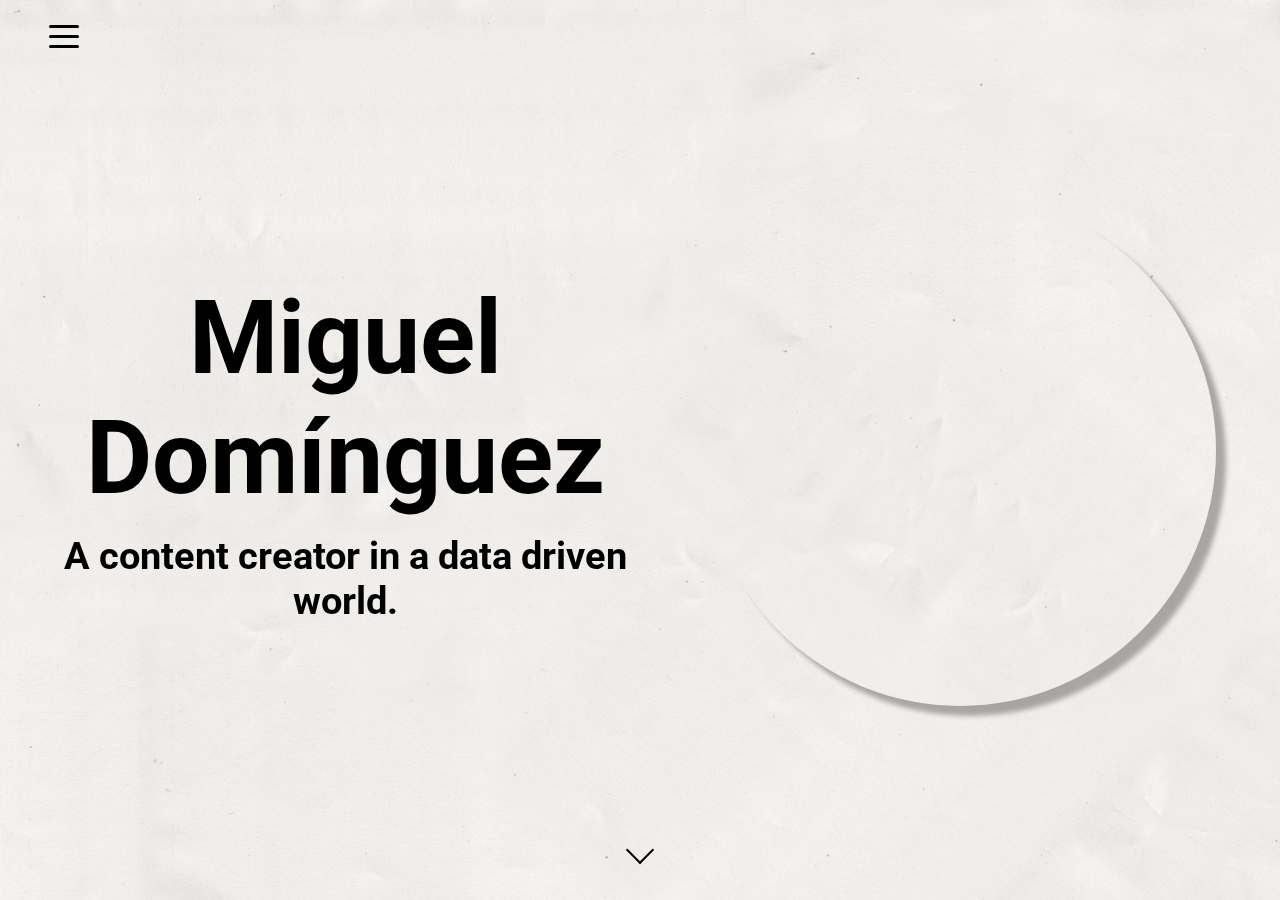
==== commit 9088f2b3: "fully responsive all the way up to 1279px, one more to go" ====
--- a/index.html
+++ b/index.html
@@ -179,7 +179,10 @@
           <button id="camera"><i class="fa-solid fa-video"></i></button>
         </div>
         <div class="resume-sections" id="resumeSections">
-          <div class="name-position resume-section" id="namePosition"></div>
+          <div class="name-position resume-section" id="namePosition">
+            <h3>Miguel Domínguez</h3>
+            <h4 id="positionName" class="position-name-animation2"></h4>
+          </div>
           <div class="work-experience resume-section" id="workExperience">
             <h3>Work Experience</h3>
             <p>
@@ -439,10 +442,7 @@
               <i class="fa-solid fa-caret-right"></i> Play with my cat <i class="fa-solid fa-cat i-spotlight"></i>
             </p>
           </div>
-          <div
-            class="portfolio-contact-btn resume-section"
-            id="portfolioContactBtn"
-          ></div>
+
 
       </section>
       <section class="portfolio" id="portfolio">
--- a/css/main.css
+++ b/css/main.css
@@ -483,7 +483,7 @@
   width: 100%;
   height: 10px;
   position: relative;
-  margin-left: -10vw;
+  margin-left: -8vw;
 }
 
 * body .content .resume .resumeHeader .resume-selector .resume-underline-div .resume-underline {
@@ -1118,54 +1118,2030 @@
   text-align: center;
 }
 
-/* Big Menu */
-@media (min-width: 600px) {
+/* Min Width 480px */
+@media (min-width: 480px) {
+  * {
+    margin: 0;
+    padding: 0;
+    -webkit-box-sizing: border-box;
+            box-sizing: border-box;
+  }
+  * body {
+    -webkit-box-sizing: border-box;
+            box-sizing: border-box;
+    font-family: "Roboto", sans-serif;
+  }
+  * body .background {
+    position: fixed;
+    width: 100vw;
+    height: 100vh;
+    background-image: url("../photos/Paper Background.PNG");
+    background-size: cover;
+    background-repeat: no-repeat;
+    background-color: #FEEFE5;
+    /* Used if the image is unavailable */
+  }
   * body nav {
+    position: fixed;
+    display: -webkit-box;
+    display: -ms-flexbox;
+    display: flex;
+    width: 100vw;
+    -webkit-box-pack: center;
+        -ms-flex-pack: center;
+            justify-content: center;
+    -webkit-box-align: center;
+        -ms-flex-align: center;
+            align-items: center;
+    z-index: 2;
+    height: 8%;
+  }
+  * body nav ul {
+    list-style: none;
+    position: relative;
+    display: -webkit-box;
+    display: -ms-flexbox;
+    display: flex;
+    -webkit-box-align: center;
+        -ms-flex-align: center;
+            align-items: center;
+    width: 100%;
+    height: 100%;
+  }
+  * body nav ul li:not(:last-child) {
+    display: none;
+  }
+  * body nav ul li {
+    position: relative;
+    width: 20vw;
+    height: 100%;
+    display: -webkit-box;
+    display: -ms-flexbox;
+    display: flex;
+    -webkit-box-pack: center;
+        -ms-flex-pack: center;
+            justify-content: center;
+    -webkit-box-align: center;
+        -ms-flex-align: center;
+            align-items: center;
+  }
+  * body nav ul li .hamburger-btn {
+    cursor: pointer;
+    position: relative;
+    display: -webkit-box;
+    display: -ms-flexbox;
+    display: flex;
+    -webkit-box-pack: center;
+        -ms-flex-pack: center;
+            justify-content: center;
+    -webkit-box-align: center;
+        -ms-flex-align: center;
+            align-items: center;
+    width: 40px;
+    height: 40px;
+    background: transparent;
+    -webkit-transition: all .5s ease-in-out;
+    transition: all .5s ease-in-out;
+    border: none;
+  }
+  * body nav ul li .hamburger-btn .hamburger-transition {
+    background-color: black;
+    width: 30px;
+    height: 3px;
+    border-radius: 5px;
+    -webkit-transition: all .5s ease-in-out;
+    transition: all .5s ease-in-out;
+  }
+  * body nav ul li .hamburger-btn .hamburger-transition::before, * body nav ul li .hamburger-btn .hamburger-transition::after {
+    content: '';
+    position: absolute;
+    display: block;
+    background-color: black;
+    width: 30px;
+    height: 3px;
+    border-radius: 5px;
+    -webkit-transition: all .5s ease-in-out;
+    transition: all .5s ease-in-out;
+  }
+  * body nav ul li .hamburger-btn .hamburger-transition::before {
+    -webkit-transform: translateY(-10px);
+            transform: translateY(-10px);
+  }
+  * body nav ul li .hamburger-btn .hamburger-transition::after {
+    -webkit-transform: translateY(10px);
+            transform: translateY(10px);
+  }
+  * body nav ul li .hamburger-btn.open .hamburger-transition {
+    -webkit-transform: translate(-50px);
+            transform: translate(-50px);
+    background: transparent;
+  }
+  * body nav ul li .hamburger-btn.open .hamburger-transition::before {
+    background-color: white;
+    -webkit-transform: rotate(45deg) translate(35px, -35px);
+            transform: rotate(45deg) translate(35px, -35px);
+  }
+  * body nav ul li .hamburger-btn.open .hamburger-transition::after {
+    background-color: white;
+    -webkit-transform: rotate(-45deg) translate(35px, 35px);
+            transform: rotate(-45deg) translate(35px, 35px);
+  }
+  * body .mobile-nav {
+    position: fixed;
+    display: -webkit-box;
+    display: -ms-flexbox;
+    display: flex;
+    width: 50%;
+    height: 100vh;
+    -webkit-box-pack: center;
+        -ms-flex-pack: center;
+            justify-content: center;
+    -webkit-box-align: center;
+        -ms-flex-align: center;
+            align-items: center;
+    z-index: 1;
+    background-color: black;
+    -webkit-transition: .3s ease-in-out;
+    transition: .3s ease-in-out;
+  }
+  * body .mobile-nav ul {
+    display: -webkit-box;
+    display: -ms-flexbox;
+    display: flex;
+    width: 100%;
+    height: 80%;
+    -webkit-box-orient: vertical;
+    -webkit-box-direction: normal;
+        -ms-flex-direction: column;
+            flex-direction: column;
+    -ms-flex-pack: distribute;
+        justify-content: space-around;
+    -webkit-box-align: center;
+        -ms-flex-align: center;
+            align-items: center;
+    list-style: none;
+  }
+  * body .mobile-nav ul li a {
+    text-decoration: none;
+    color: white;
+    font-size: 2em;
+  }
+  * body .mobile-nav ul li a:hover {
+    font-family: "Permanent Marker", cursive;
+    color: red;
+  }
+  * body .hidden {
+    -webkit-transform: translateX(-100%);
+            transform: translateX(-100%);
+  }
+  * body .content {
+    -ms-scroll-snap-type: y proximity;
+        scroll-snap-type: y proximity;
+    overflow-y: scroll;
+    height: 100vh;
+  }
+  * body .content header {
+    position: relative;
+    display: -ms-grid;
+    display: grid;
+    min-height: 100vh;
+    scroll-snap-align: start;
+    -ms-grid-columns: 1fr 1fr;
+        grid-template-columns: 1fr 1fr;
+    -ms-grid-rows: 40% 60%;
+        grid-template-rows: 40% 60%;
+    gap: 0px;
+  }
+  * body .content header .title {
+    -ms-grid-row: 1;
+    grid-row: 1;
+    -ms-grid-column: 1;
+    -ms-grid-column-span: 2;
+    grid-column: 1/3;
+    position: relative;
+    display: -webkit-box;
+    display: -ms-flexbox;
+    display: flex;
+    -webkit-box-pack: center;
+        -ms-flex-pack: center;
+            justify-content: center;
+    -webkit-box-align: center;
+        -ms-flex-align: center;
+            align-items: center;
+    -webkit-box-orient: vertical;
+    -webkit-box-direction: normal;
+        -ms-flex-direction: column;
+            flex-direction: column;
+    width: 100vw;
+    height: 40vh;
+  }
+  * body .content header .title h1 {
+    font-size: 13vw;
+    text-align: center;
+    margin-bottom: 15px;
+    margin-top: 80px;
+  }
+  * body .content header .title h1 a {
+    text-decoration: none;
+    color: black;
+  }
+  * body .content header .title h1 a:hover {
+    font-family: "Permanent Marker", cursive;
+    color: red;
+    cursor: pointer;
+  }
+  * body .content header .title h6 {
+    font-size: 4vw;
+    text-align: center;
+  }
+  * body .content header aside {
+    height: 60vh;
+    width: 100vw;
+    -ms-grid-row: 2;
+    grid-row: 2;
+    -ms-grid-column: 1;
+    -ms-grid-column-span: 2;
+    grid-column: 1/3;
+    display: -webkit-box;
+    display: -ms-flexbox;
+    display: flex;
+    -webkit-box-pack: center;
+        -ms-flex-pack: center;
+            justify-content: center;
+    -webkit-box-align: center;
+        -ms-flex-align: center;
+            align-items: center;
+  }
+  * body .content header aside .background-photo {
+    position: absolute;
+    width: 50vw;
+    height: 50vw;
+    border-radius: 40vw;
+    background-image: url("../photos/mehalf.png");
+    background-position-x: center;
+    background-position-y: center;
+    background-size: cover;
+    -webkit-box-shadow: 10px 10px 5px rgba(0, 0, 0, 0.3);
+            box-shadow: 10px 10px 5px rgba(0, 0, 0, 0.3);
+  }
+  * body .content header aside .presentation-slider {
+    width: 50vw;
+    height: 80vw;
+    overflow: hidden;
+    position: absolute;
+    border-radius: 40vw;
+    cursor: pointer;
+  }
+  * body .content header aside .presentation-slider .slides {
+    display: -webkit-box;
+    display: -ms-flexbox;
+    display: flex;
+    height: 100vh;
+    -webkit-transition: 2s;
+    transition: 2s;
+  }
+  * body .content header aside .presentation-slider .slides .slide {
+    width: 20%;
+  }
+  * body .content header aside .presentation-slider .slides .slide img {
+    width: 50vw;
+    height: 80vw;
+    -o-object-fit: cover;
+       object-fit: cover;
+  }
+  * body .content header .scroll-down-animation {
+    width: 20px;
+    height: 20px;
+    position: absolute;
+    -webkit-transform: translate(-50%, -50%) rotate(45deg);
+            transform: translate(-50%, -50%) rotate(45deg);
+    bottom: 30px;
+    left: 50%;
+    border: 2px solid black;
+    border-top: transparent;
+    border-left: transparent;
+    -webkit-animation: scroll-down 2s ease-in-out infinite;
+            animation: scroll-down 2s ease-in-out infinite;
+  }
+  @-webkit-keyframes scroll-down {
+    0% {
+      bottom: 30px;
+    }
+    50% {
+      bottom: 10px;
+    }
+    100% {
+      bottom: 30px;
+    }
+  }
+  @keyframes scroll-down {
+    0% {
+      bottom: 30px;
+    }
+    50% {
+      bottom: 10px;
+    }
+    100% {
+      bottom: 30px;
+    }
+  }
+  * body .content section {
+    position: relative;
+    display: -webkit-box;
+    display: -ms-flexbox;
+    display: flex;
+    min-height: 100vh;
+    -webkit-box-pack: center;
+        -ms-flex-pack: center;
+            justify-content: center;
+    -webkit-box-align: center;
+        -ms-flex-align: center;
+            align-items: center;
+    scroll-snap-align: start;
+  }
+  * body .content .about {
+    display: -webkit-box;
+    display: -ms-flexbox;
+    display: flex;
+    -webkit-box-pack: space-evenly;
+        -ms-flex-pack: space-evenly;
+            justify-content: space-evenly;
+    -webkit-box-align: center;
+        -ms-flex-align: center;
+            align-items: center;
+    -webkit-box-orient: vertical;
+    -webkit-box-direction: normal;
+        -ms-flex-direction: column;
+            flex-direction: column;
+  }
+  * body .content .about h2 {
+    font-size: 10vw;
+    margin: 10px;
+  }
+  * body .content .about p {
+    width: 80vw;
+    text-align: justify;
+    font-size: 25px;
+  }
+  * body .content .about p .important {
+    font-size: 25px;
+    font-family: "Permanent Marker", cursive;
+    color: red;
+    padding-left: 7px;
+    padding-right: 7px;
+  }
+  * body .content .resume {
+    display: -ms-grid;
+    display: grid;
+    -ms-grid-columns: 20vw auto;
+        grid-template-columns: 20vw auto;
+    -ms-grid-rows: 15vh auto;
+        grid-template-rows: 15vh auto;
+    gap: 40px;
+    -webkit-box-align: start;
+        -ms-flex-align: start;
+            align-items: start;
+  }
+  * body .content .resume .resumeHeader {
+    -ms-grid-row: 1;
+    grid-row: 1;
+    -ms-grid-column: 1;
+    -ms-grid-column-span: 2;
+    grid-column: 1/3;
+    text-align: center;
+    margin-top: 20px;
+    display: -webkit-box;
+    display: -ms-flexbox;
+    display: flex;
+    -webkit-box-orient: vertical;
+    -webkit-box-direction: normal;
+        -ms-flex-direction: column;
+            flex-direction: column;
+    -webkit-box-pack: center;
+        -ms-flex-pack: center;
+            justify-content: center;
+    -webkit-box-align: center;
+        -ms-flex-align: center;
+            align-items: center;
+  }
+  * body .content .resume .resumeHeader h2 {
+    font-size: 10vw;
+    margin: 10px;
+  }
+  * body .content .resume .resumeHeader .resume-selector {
+    list-style: none;
+    display: -webkit-box;
+    display: -ms-flexbox;
+    display: flex;
+    -ms-flex-wrap: wrap;
+        flex-wrap: wrap;
+    -webkit-box-orient: horizontal;
+    -webkit-box-direction: normal;
+        -ms-flex-direction: row;
+            flex-direction: row;
+    width: 90vw;
+    -ms-flex-pack: distribute;
+        justify-content: space-around;
+    padding-bottom: 5px;
+    border-bottom: 2px solid rgba(0, 0, 0, 0.1);
+  }
+  * body .content .resume .resumeHeader .resume-selector button {
+    background: transparent;
+    border: none;
+    font-size: 16px;
+    margin-bottom: 0px;
+    cursor: pointer;
+  }
+  * body .content .resume .resumeHeader .resume-selector .resume-underline-div {
+    width: 100%;
+    height: 10px;
+    position: relative;
+    margin-left: -8.5vw;
+  }
+  * body .content .resume .resumeHeader .resume-selector .resume-underline-div .resume-underline {
+    position: relative;
+    display: block;
+    height: 4px;
+    background-color: red;
+    border-radius: 4px;
+    -webkit-transition: .5s;
+    transition: .5s;
+  }
+  * body .content .resume .resume-btn-area {
+    -ms-grid-row: 2;
+    grid-row: 2;
+    -ms-grid-column: 1;
+    grid-column: 1;
+    display: -webkit-box;
+    display: -ms-flexbox;
+    display: flex;
+    -webkit-box-orient: vertical;
+    -webkit-box-direction: normal;
+        -ms-flex-direction: column;
+            flex-direction: column;
+    height: 70vh;
+    -webkit-box-pack: space-evenly;
+        -ms-flex-pack: space-evenly;
+            justify-content: space-evenly;
+    margin-top: 20px;
+  }
+  * body .content .resume .resume-btn-area button {
+    cursor: pointer;
+    background: none;
+    border: none;
+    margin: 2vh 0;
+  }
+  * body .content .resume .resume-btn-area button i {
+    color: #000000;
+    font-size: 20px;
+  }
+  * body .content .resume .resume-sections {
+    -ms-grid-row: 2;
+    grid-row: 2;
+    -ms-grid-column: 2;
+    grid-column: 2;
+    margin-right: 5vw;
+    height: 70vh;
+  }
+  * body .content .resume .resume-sections div {
+    display: none;
+  }
+  * body .content .resume .resume-sections .resume-spotlight {
+    display: -webkit-box;
+    display: -ms-flexbox;
+    display: flex;
+    -webkit-box-orient: vertical;
+    -webkit-box-direction: normal;
+        -ms-flex-direction: column;
+            flex-direction: column;
     -webkit-box-pack: start;
         -ms-flex-pack: start;
             justify-content: start;
-    height: 5%;
-  }
-  * body nav ul {
-    width: 60%;
-    -ms-flex-pack: distribute;
-        justify-content: space-around;
-  }
-  * body nav ul li:not(:last-child) {
-    display: inline-block;
-  }
-  * body nav ul li:last-child {
-    display: none;
-  }
-  * body nav ul li {
-    width: 15%;
-  }
-  * body nav ul li a {
+    -webkit-box-align: left;
+        -ms-flex-align: left;
+            align-items: left;
+    height: 100%;
+    margin-top: 20px;
+    overflow-y: scroll;
+    -webkit-animation: appear 1s ease-in-out;
+            animation: appear 1s ease-in-out;
+  }
+  @-webkit-keyframes appear {
+    0% {
+      opacity: 0;
+    }
+    100% {
+      opacity: 1;
+    }
+  }
+  @keyframes appear {
+    0% {
+      opacity: 0;
+    }
+    100% {
+      opacity: 1;
+    }
+  }
+  * body .content .resume .resume-sections .resume-spotlight h3 {
+    font-size: 35px;
+    margin: 2vh 0;
+    margin-bottom: 1vh;
+    text-align: center;
+  }
+  * body .content .resume .resume-sections .resume-spotlight p {
+    margin: 10px;
+    font-size: 18px;
+    text-align: left;
+    padding-bottom: 5px;
+    border-bottom: 2px solid rgba(0, 0, 0, 0.1);
+  }
+  * body .content .resume .resume-sections .resume-spotlight p .bold {
+    font-weight: bold;
+  }
+  * body .content .resume .resume-sections .resume-spotlight p .extras {
+    font-size: 12px;
+  }
+  * body .content .resume .resume-sections .resume-spotlight p .i-spotlight {
+    color: red;
+    font-size: 20px;
+  }
+  * body .content .resume .resume-sections .resume-spotlight p:last-child {
+    border: none;
+  }
+  * body .content .resume .resume-sections .resume-spotlight .skills-active {
+    display: -webkit-box;
+    display: -ms-flexbox;
+    display: flex;
+    -webkit-box-orient: vertical;
+    -webkit-box-direction: normal;
+        -ms-flex-direction: column;
+            flex-direction: column;
+    -webkit-box-pack: start;
+        -ms-flex-pack: start;
+            justify-content: start;
+    -webkit-box-align: left;
+        -ms-flex-align: left;
+            align-items: left;
+    height: 100%;
+    margin-top: 20px;
+    overflow-y: scroll;
+    -webkit-animation: appear 1s ease-in-out;
+            animation: appear 1s ease-in-out;
+  }
+  * body .content .resume .resume-sections .resume-spotlight .skills-active p {
+    margin: 10px;
+    font-size: 18px;
+    text-align: left;
+    padding-bottom: 5px;
+    border-bottom: 2px solid rgba(0, 0, 0, 0.1);
+  }
+  * body .content .resume .resume-sections .resume-spotlight .skills-active p .bold {
+    font-weight: bold;
+  }
+  * body .content .resume .resume-sections .resume-spotlight .skills-active p .trans {
+    opacity: 0;
+  }
+  * body .content .resume .resume-sections .resume-spotlight .active-courses {
+    position: relative;
+    display: -webkit-box;
+    display: -ms-flexbox;
+    display: flex;
+    -webkit-box-orient: vertical;
+    -webkit-box-direction: normal;
+        -ms-flex-direction: column;
+            flex-direction: column;
+    width: 100%;
+    height: 70vh;
+    overflow: scroll;
+    overflow-x: hidden;
+  }
+  * body .content .resume .resume-sections .resume-spotlight .active-courses .courses {
+    border-bottom: 2px solid rgba(0, 0, 0, 0.1);
+    display: block;
+    padding-right: 10px;
+  }
+  * body .content .resume .resume-sections .resume-spotlight .active-courses .courses a {
+    cursor: pointer;
     text-decoration: none;
-    position: relative;
-    display: -webkit-box;
-    display: -ms-flexbox;
-    display: flex;
-    height: 100%;
-    width: 100%;
+  }
+  * body .content .resume .resume-sections .resume-spotlight .active-courses .courses a div {
+    display: -webkit-box;
+    display: -ms-flexbox;
+    display: flex;
     -webkit-box-pack: center;
         -ms-flex-pack: center;
             justify-content: center;
     -webkit-box-align: center;
         -ms-flex-align: center;
             align-items: center;
+    width: 100%;
+    height: 15vh;
+    background-position-x: center;
+    background-position-y: center;
+    background-size: cover;
+    border: 2px solid black;
+    margin-top: 10px;
+  }
+  * body .content .resume .resume-sections .resume-spotlight .active-courses .courses a div p {
+    color: white;
+    z-index: 3;
+  }
+  * body .content .resume .resume-sections .resume-spotlight .active-courses .courses a div svg {
+    position: absolute;
+    width: 100px;
+    height: 100px;
+  }
+  * body .content .resume .resume-sections .resume-spotlight .active-courses .courses a div svg circle {
+    fill: rgba(0, 0, 0, 0.5);
+    stroke-width: 10;
+    stroke-linecap: round;
+  }
+  * body .content .resume .resume-sections .resume-spotlight .active-courses .courses a div svg circle:nth-child(1) {
+    stroke-dashoffset: 0;
+    stroke: #f3f3f3;
+  }
+  * body .content .resume .resume-sections .resume-spotlight .active-courses .courses a div svg circle:nth-child(2) {
+    fill: none;
+    stroke: red;
+  }
+  * body .content .resume .resume-sections .resume-spotlight .active-courses .courses a:hover {
+    -webkit-filter: brightness(110%);
+            filter: brightness(110%);
+  }
+  * body .content .resume .resume-sections .resume-spotlight .active-courses .courses h4 {
+    font-size: bold;
+    text-align: center;
+    margin-top: 5px;
+  }
+  * body .content .resume .resume-sections .resume-spotlight .active-courses .courses p {
+    font-size: 18px;
+    text-align: center;
+    margin: 0;
+  }
+  * body .content .resume .resume-sections .resume-spotlight .active-courses .courses:last-child {
+    border-bottom: none;
+  }
+  * body .content .resume .resume-sections .resume-spotlight .active-courses::-webkit-scrollbar {
+    width: 5px;
+    margin-left: 2px;
+  }
+  * body .content .resume .resume-sections .resume-spotlight .active-courses::-webkit-scrollbar-track {
+    background-color: rgba(0, 0, 0, 0.1);
+    border-radius: 8px;
+  }
+  * body .content .resume .resume-sections .resume-spotlight .active-courses::-webkit-scrollbar-thumb {
+    background-color: rgba(255, 0, 0, 0.5);
+    border-radius: 8px;
+  }
+  * body .content .portfolio {
+    display: -webkit-box;
+    display: -ms-flexbox;
+    display: flex;
+    -webkit-box-orient: vertical;
+    -webkit-box-direction: normal;
+        -ms-flex-direction: column;
+            flex-direction: column;
+    -webkit-box-pack: center;
+        -ms-flex-pack: center;
+            justify-content: center;
+    -webkit-box-align: center;
+        -ms-flex-align: center;
+            align-items: center;
+  }
+  * body .content .portfolio h2 {
+    font-size: 12vw;
+    margin: 10px;
+  }
+  * body .content .portfolio .portfolio-selector {
+    list-style: none;
+    display: -webkit-box;
+    display: -ms-flexbox;
+    display: flex;
+    -ms-flex-wrap: wrap;
+        flex-wrap: wrap;
+    -webkit-box-orient: horizontal;
+    -webkit-box-direction: normal;
+        -ms-flex-direction: row;
+            flex-direction: row;
+    width: 90%;
+    -ms-flex-pack: distribute;
+        justify-content: space-around;
+    padding-bottom: 10px;
+    border-bottom: 2px solid rgba(0, 0, 0, 0.1);
+  }
+  * body .content .portfolio .portfolio-selector button {
+    background: transparent;
+    border: none;
+    font-size: 16px;
+    margin-bottom: 0px;
+    cursor: pointer;
+  }
+  * body .content .portfolio .portfolio-selector .portfolio-underline-div {
+    width: 100%;
+    height: 0px;
+    position: relative;
+    display: block;
+    left: 0;
+    margin-left: -10vw;
+  }
+  * body .content .portfolio .portfolio-selector .portfolio-underline-div .portfolio-underline {
+    position: relative;
+    display: block;
+    height: 4px;
+    background-color: red;
+    border-radius: 4px;
+    -webkit-transition: .5s;
+    transition: .5s;
+  }
+  * body .content .portfolio .video-portfolio {
+    margin-top: 0;
+    background: transparent;
+    display: none;
+    min-height: 80vh;
+    width: 90vw;
+    opacity: 1;
+    -webkit-animation: intro-portfolio 1s ease-in-out;
+            animation: intro-portfolio 1s ease-in-out;
+    overflow: hidden;
+  }
+  * body .content .portfolio .video-portfolio button {
+    position: absolute;
+    background: none;
+    border: none;
+    padding: 5px;
+    cursor: pointer;
+    opacity: 1;
+    -webkit-transition: all 2s ease-in-out;
+    transition: all 2s ease-in-out;
+  }
+  * body .content .portfolio .video-portfolio button i {
+    font-size: 5vw;
+  }
+  * body .content .portfolio .video-portfolio .videoLeftBtn {
+    -webkit-transform: translate(-50%, -50%);
+            transform: translate(-50%, -50%);
+    top: 55%;
+    left: 5%;
+  }
+  * body .content .portfolio .video-portfolio .videoRightBtn {
+    -webkit-transform: translate(-50%, -50%);
+            transform: translate(-50%, -50%);
+    top: 55%;
+    left: 95%;
+  }
+  * body .content .portfolio .video-portfolio .slider-position {
+    position: absolute;
+    display: none;
+  }
+  * body .content .portfolio .video-portfolio .video-container {
+    height: 100%;
+    -webkit-transition: all 1s ease-in-out;
+    transition: all 1s ease-in-out;
+  }
+  * body .content .portfolio .video-portfolio .video-container div {
+    height: 80vh;
+    display: inline-block;
+    -webkit-box-pack: center;
+        -ms-flex-pack: center;
+            justify-content: center;
+    -webkit-box-align: center;
+        -ms-flex-align: center;
+            align-items: center;
+  }
+  * body .content .portfolio .video-portfolio .video-container div div {
+    display: -webkit-box;
+    display: -ms-flexbox;
+    display: flex;
+    width: 100%;
+    height: 100%;
+    -webkit-box-orient: vertical;
+    -webkit-box-direction: normal;
+        -ms-flex-direction: column;
+            flex-direction: column;
+  }
+  * body .content .portfolio .video-portfolio .video-container div div .flexdiv1 {
+    display: -webkit-box;
+    display: -ms-flexbox;
+    display: flex;
+    width: 100%;
+    -webkit-box-pack: start;
+        -ms-flex-pack: start;
+            justify-content: start;
+    -webkit-box-align: center;
+        -ms-flex-align: center;
+            align-items: center;
+    -webkit-box-orient: vertical;
+    -webkit-box-direction: normal;
+        -ms-flex-direction: column;
+            flex-direction: column;
+  }
+  * body .content .portfolio .video-portfolio .video-container div div .flexdiv1 h3 {
     color: black;
-    font-size: 2vw;
-  }
-  * body nav ul li a:hover {
+    font-size: 35px;
+    margin-bottom: 0vh;
+    text-align: center;
+  }
+  * body .content .portfolio .video-portfolio .video-container div div .flexdiv1 iframe {
+    width: 90%;
+    aspect-ratio: 16/9;
+    border: none;
+  }
+  * body .content .portfolio .video-portfolio .video-container div div .flexdiv2 {
+    display: -webkit-box;
+    display: -ms-flexbox;
+    display: flex;
+    width: 100%;
+    -webkit-box-orient: vertical;
+    -webkit-box-direction: normal;
+        -ms-flex-direction: column;
+            flex-direction: column;
+    -webkit-box-pack: start;
+        -ms-flex-pack: start;
+            justify-content: start;
+    -webkit-box-align: center;
+        -ms-flex-align: center;
+            align-items: center;
+  }
+  * body .content .portfolio .video-portfolio .video-container div div .flexdiv2 h4 {
+    display: inline-block;
+    font-size: 20px;
+    font-weight: bold;
+    margin-top: 2vh;
+  }
+  * body .content .portfolio .video-portfolio .video-container div div .flexdiv2 p {
+    display: inline-block;
+    margin: 0 10vw;
+    margin-top: 5px;
+    text-align: justify;
+    font-size: 20px;
+  }
+  * body .content .portfolio .video-portfolio .video-container div div .flexdiv2 h5 {
+    display: inline-block;
+    font-size: 20px;
+    font-weight: bold;
+    margin-top: 1vh;
+  }
+  * body .content .portfolio .web-portfolio {
+    display: none;
+    margin-top: 10px;
+    border: 2px solid rgba(0, 0, 0, 0.1);
+    background: transparent;
+    min-height: 80vh;
+    width: 90vw;
+    opacity: 1;
+    -webkit-animation: intro-portfolio 1s ease-in-out;
+            animation: intro-portfolio 1s ease-in-out;
+    -webkit-box-pack: center;
+        -ms-flex-pack: center;
+            justify-content: center;
+    -webkit-box-align: center;
+        -ms-flex-align: center;
+            align-items: center;
+  }
+  * body .content .portfolio .web-portfolio p {
+    font-size: 25px;
+    margin: 5vw;
+    text-align: justify;
+  }
+  * body .content .portfolio .web-portfolio p i {
+    color: red;
+  }
+  * body .content .portfolio .web-portfolio p button {
+    color: red;
+    border: none;
+    background: transparent;
+    font-size: 25px;
+  }
+  * body .content .portfolio .web-portfolio p button:hover {
+    font-family: "Permanent Marker", cursive;
+  }
+  * body .content .portfolio .data-portfolio {
+    display: none;
+    margin-top: 10px;
+    border: 2px solid rgba(0, 0, 0, 0.1);
+    background: transparent;
+    min-height: 80vh;
+    width: 90vw;
+    opacity: 1;
+    -webkit-animation: intro-portfolio 1s ease-in-out;
+            animation: intro-portfolio 1s ease-in-out;
+    -webkit-box-pack: center;
+        -ms-flex-pack: center;
+            justify-content: center;
+    -webkit-box-align: center;
+        -ms-flex-align: center;
+            align-items: center;
+  }
+  * body .content .portfolio .data-portfolio p {
+    font-size: 25px;
+    margin: 5vw;
+    text-align: justify;
+  }
+  * body .content .portfolio .data-portfolio p i {
+    color: red;
+  }
+  * body .content .portfolio .data-portfolio p button {
+    color: red;
+    border: none;
+    background: transparent;
+    font-size: 25px;
+  }
+  * body .content .portfolio .data-portfolio p button:hover {
+    font-family: "Permanent Marker", cursive;
+  }
+  @-webkit-keyframes intro-portfolio {
+    0% {
+      opacity: 0;
+    }
+    100% {
+      opacity: 1;
+    }
+  }
+  @keyframes intro-portfolio {
+    0% {
+      opacity: 0;
+    }
+    100% {
+      opacity: 1;
+    }
+  }
+  * body .content .contact .mail-container {
+    text-align: center;
+  }
+  * body .content .contact .mail-container h2 {
+    font-size: 12vw;
+    margin: 10px;
+  }
+  * body .content .contact .mail-container form {
+    display: -webkit-box;
+    display: -ms-flexbox;
+    display: flex;
+    -webkit-box-orient: vertical;
+    -webkit-box-direction: normal;
+        -ms-flex-direction: column;
+            flex-direction: column;
+    padding: 2vw 4vw;
+    max-width: 600px;
+    margin-bottom: 10vh;
+  }
+  * body .content .contact .mail-container form input, * body .content .contact .mail-container form textarea {
+    border: 2px solid black;
+    margin: 10px 0;
+    padding: 20px;
+    outline: none;
+    font-size: 20px;
+    background: transparent;
+  }
+  * body .content .contact .mail-container form button {
+    padding: 15px;
+    background: red;
+    color: white;
+    font-size: 18px;
+    border: 0;
+    outline: none;
+    cursor: pointer;
+    width: 150px;
+    margin: 20px auto 0;
+  }
+  * body .content .contact footer {
+    position: absolute;
+    display: -webkit-box;
+    display: -ms-flexbox;
+    display: flex;
+    bottom: 0;
+    -webkit-box-orient: vertical;
+    -webkit-box-direction: normal;
+        -ms-flex-direction: column;
+            flex-direction: column;
+    padding: 2vh 6vw;
+    border-top: 2px solid rgba(0, 0, 0, 0.1);
+    width: 85%;
+  }
+  * body .content .contact footer .social-media {
+    position: relative;
+    display: -webkit-box;
+    display: -ms-flexbox;
+    display: flex;
+    -ms-flex-pack: distribute;
+        justify-content: space-around;
+    padding-bottom: 2vh;
+  }
+  * body .content .contact footer .social-media a {
+    text-decoration: none;
+    cursor: pointer;
+  }
+  * body .content .contact footer .social-media a i {
+    color: #000000;
+    font-size: 22px;
+  }
+  * body .content .contact footer .footer-text {
+    position: relative;
+  }
+  * body .content .contact footer .footer-text p {
+    font-size: 22px;
+    text-align: center;
+  }
+}
+
+/* Min Width 768px */
+@media (min-width: 768px) {
+  * {
+    margin: 0;
+    padding: 0;
+    -webkit-box-sizing: border-box;
+            box-sizing: border-box;
+  }
+  * body {
+    -webkit-box-sizing: border-box;
+            box-sizing: border-box;
+    font-family: "Roboto", sans-serif;
+  }
+  * body .background {
+    position: fixed;
+    width: 100vw;
+    height: 100vh;
+    background-image: url("../photos/Paper Background.PNG");
+    background-size: cover;
+    background-repeat: no-repeat;
+    background-color: #FEEFE5;
+    /* Used if the image is unavailable */
+  }
+  * body nav {
+    position: fixed;
+    display: -webkit-box;
+    display: -ms-flexbox;
+    display: flex;
+    width: 100vw;
+    -webkit-box-pack: center;
+        -ms-flex-pack: center;
+            justify-content: center;
+    -webkit-box-align: center;
+        -ms-flex-align: center;
+            align-items: center;
+    z-index: 2;
+    height: 8%;
+  }
+  * body nav ul {
+    list-style: none;
+    position: relative;
+    display: -webkit-box;
+    display: -ms-flexbox;
+    display: flex;
+    -webkit-box-align: center;
+        -ms-flex-align: center;
+            align-items: center;
+    width: 100%;
+    height: 100%;
+  }
+  * body nav ul li:not(:last-child) {
+    display: none;
+  }
+  * body nav ul li {
+    position: relative;
+    width: 20vw;
+    height: 100%;
+    display: -webkit-box;
+    display: -ms-flexbox;
+    display: flex;
+    -webkit-box-pack: center;
+        -ms-flex-pack: center;
+            justify-content: center;
+    -webkit-box-align: center;
+        -ms-flex-align: center;
+            align-items: center;
+  }
+  * body nav ul li .hamburger-btn {
+    cursor: pointer;
+    position: relative;
+    display: -webkit-box;
+    display: -ms-flexbox;
+    display: flex;
+    -webkit-box-pack: center;
+        -ms-flex-pack: center;
+            justify-content: center;
+    -webkit-box-align: center;
+        -ms-flex-align: center;
+            align-items: center;
+    width: 40px;
+    height: 40px;
+    background: transparent;
+    -webkit-transition: all .5s ease-in-out;
+    transition: all .5s ease-in-out;
+    border: none;
+  }
+  * body nav ul li .hamburger-btn .hamburger-transition {
+    background-color: black;
+    width: 30px;
+    height: 3px;
+    border-radius: 5px;
+    -webkit-transition: all .5s ease-in-out;
+    transition: all .5s ease-in-out;
+  }
+  * body nav ul li .hamburger-btn .hamburger-transition::before, * body nav ul li .hamburger-btn .hamburger-transition::after {
+    content: '';
+    position: absolute;
+    display: block;
+    background-color: black;
+    width: 30px;
+    height: 3px;
+    border-radius: 5px;
+    -webkit-transition: all .5s ease-in-out;
+    transition: all .5s ease-in-out;
+  }
+  * body nav ul li .hamburger-btn .hamburger-transition::before {
+    -webkit-transform: translateY(-10px);
+            transform: translateY(-10px);
+  }
+  * body nav ul li .hamburger-btn .hamburger-transition::after {
+    -webkit-transform: translateY(10px);
+            transform: translateY(10px);
+  }
+  * body nav ul li .hamburger-btn.open .hamburger-transition {
+    -webkit-transform: translate(-50px);
+            transform: translate(-50px);
+    background: transparent;
+  }
+  * body nav ul li .hamburger-btn.open .hamburger-transition::before {
+    background-color: white;
+    -webkit-transform: rotate(45deg) translate(35px, -35px);
+            transform: rotate(45deg) translate(35px, -35px);
+  }
+  * body nav ul li .hamburger-btn.open .hamburger-transition::after {
+    background-color: white;
+    -webkit-transform: rotate(-45deg) translate(35px, 35px);
+            transform: rotate(-45deg) translate(35px, 35px);
+  }
+  * body .mobile-nav {
+    position: fixed;
+    display: -webkit-box;
+    display: -ms-flexbox;
+    display: flex;
+    width: 50%;
+    height: 100vh;
+    -webkit-box-pack: center;
+        -ms-flex-pack: center;
+            justify-content: center;
+    -webkit-box-align: center;
+        -ms-flex-align: center;
+            align-items: center;
+    z-index: 1;
+    background-color: black;
+    -webkit-transition: .3s ease-in-out;
+    transition: .3s ease-in-out;
+  }
+  * body .mobile-nav ul {
+    display: -webkit-box;
+    display: -ms-flexbox;
+    display: flex;
+    width: 100%;
+    height: 80%;
+    -webkit-box-orient: vertical;
+    -webkit-box-direction: normal;
+        -ms-flex-direction: column;
+            flex-direction: column;
+    -ms-flex-pack: distribute;
+        justify-content: space-around;
+    -webkit-box-align: center;
+        -ms-flex-align: center;
+            align-items: center;
+    list-style: none;
+  }
+  * body .mobile-nav ul li a {
+    text-decoration: none;
+    color: white;
+    font-size: 2em;
+  }
+  * body .mobile-nav ul li a:hover {
     font-family: "Permanent Marker", cursive;
     color: red;
   }
+  * body .hidden {
+    -webkit-transform: translateX(-100%);
+            transform: translateX(-100%);
+  }
+  * body .content {
+    -ms-scroll-snap-type: y proximity;
+        scroll-snap-type: y proximity;
+    overflow-y: scroll;
+    height: 100vh;
+  }
+  * body .content header {
+    position: relative;
+    display: -ms-grid;
+    display: grid;
+    min-height: 100vh;
+    scroll-snap-align: start;
+    -ms-grid-columns: 1fr 1fr;
+        grid-template-columns: 1fr 1fr;
+    -ms-grid-rows: 40% 60%;
+        grid-template-rows: 40% 60%;
+    gap: 0px;
+  }
+  * body .content header .title {
+    -ms-grid-row: 1;
+    grid-row: 1;
+    -ms-grid-column: 1;
+    -ms-grid-column-span: 2;
+    grid-column: 1/3;
+    position: relative;
+    display: -webkit-box;
+    display: -ms-flexbox;
+    display: flex;
+    -webkit-box-pack: center;
+        -ms-flex-pack: center;
+            justify-content: center;
+    -webkit-box-align: center;
+        -ms-flex-align: center;
+            align-items: center;
+    -webkit-box-orient: vertical;
+    -webkit-box-direction: normal;
+        -ms-flex-direction: column;
+            flex-direction: column;
+    width: 100vw;
+    height: 40vh;
+  }
+  * body .content header .title h1 {
+    font-size: 13vw;
+    text-align: center;
+    margin-bottom: 15px;
+    margin-top: 80px;
+  }
+  * body .content header .title h1 a {
+    text-decoration: none;
+    color: black;
+  }
+  * body .content header .title h1 a:hover {
+    font-family: "Permanent Marker", cursive;
+    color: red;
+    cursor: pointer;
+  }
+  * body .content header .title h6 {
+    font-size: 4vw;
+    text-align: center;
+  }
+  * body .content header aside {
+    height: 60vh;
+    width: 100vw;
+    -ms-grid-row: 2;
+    grid-row: 2;
+    -ms-grid-column: 1;
+    -ms-grid-column-span: 2;
+    grid-column: 1/3;
+    display: -webkit-box;
+    display: -ms-flexbox;
+    display: flex;
+    -webkit-box-pack: center;
+        -ms-flex-pack: center;
+            justify-content: center;
+    -webkit-box-align: center;
+        -ms-flex-align: center;
+            align-items: center;
+  }
+  * body .content header aside .background-photo {
+    position: absolute;
+    width: 60vw;
+    height: 60vw;
+    border-radius: 40vw;
+    background-image: url("../photos/mehalf.png");
+    background-position-x: center;
+    background-position-y: center;
+    background-size: cover;
+    -webkit-box-shadow: 10px 10px 5px rgba(0, 0, 0, 0.3);
+            box-shadow: 10px 10px 5px rgba(0, 0, 0, 0.3);
+  }
+  * body .content header aside .presentation-slider {
+    width: 60vw;
+    height: 90vw;
+    overflow: hidden;
+    position: absolute;
+    border-radius: 80vw;
+    cursor: pointer;
+  }
+  * body .content header aside .presentation-slider .slides {
+    display: -webkit-box;
+    display: -ms-flexbox;
+    display: flex;
+    height: 100vh;
+    -webkit-transition: 2s;
+    transition: 2s;
+  }
+  * body .content header aside .presentation-slider .slides .slide {
+    width: 20%;
+  }
+  * body .content header aside .presentation-slider .slides .slide img {
+    width: 60vw;
+    height: 90vw;
+    -o-object-fit: cover;
+       object-fit: cover;
+  }
+  * body .content header .scroll-down-animation {
+    width: 20px;
+    height: 20px;
+    position: absolute;
+    -webkit-transform: translate(-50%, -50%) rotate(45deg);
+            transform: translate(-50%, -50%) rotate(45deg);
+    bottom: 30px;
+    left: 50%;
+    border: 2px solid black;
+    border-top: transparent;
+    border-left: transparent;
+    -webkit-animation: scroll-down 2s ease-in-out infinite;
+            animation: scroll-down 2s ease-in-out infinite;
+  }
+  @-webkit-keyframes scroll-down {
+    0% {
+      bottom: 30px;
+    }
+    50% {
+      bottom: 10px;
+    }
+    100% {
+      bottom: 30px;
+    }
+  }
+  @keyframes scroll-down {
+    0% {
+      bottom: 30px;
+    }
+    50% {
+      bottom: 10px;
+    }
+    100% {
+      bottom: 30px;
+    }
+  }
+  * body .content section {
+    position: relative;
+    display: -webkit-box;
+    display: -ms-flexbox;
+    display: flex;
+    min-height: 100vh;
+    -webkit-box-pack: center;
+        -ms-flex-pack: center;
+            justify-content: center;
+    -webkit-box-align: center;
+        -ms-flex-align: center;
+            align-items: center;
+    scroll-snap-align: start;
+  }
+  * body .content .about {
+    display: -webkit-box;
+    display: -ms-flexbox;
+    display: flex;
+    -webkit-box-pack: space-evenly;
+        -ms-flex-pack: space-evenly;
+            justify-content: space-evenly;
+    -webkit-box-align: center;
+        -ms-flex-align: center;
+            align-items: center;
+    -webkit-box-orient: vertical;
+    -webkit-box-direction: normal;
+        -ms-flex-direction: column;
+            flex-direction: column;
+  }
+  * body .content .about h2 {
+    font-size: 10vw;
+    margin: 10px;
+  }
+  * body .content .about p {
+    width: 80vw;
+    text-align: justify;
+    font-size: 30px;
+    line-height: 200%;
+  }
+  * body .content .about p .important {
+    font-size: 30px;
+    font-family: "Permanent Marker", cursive;
+    color: red;
+    padding-left: 7px;
+    padding-right: 7px;
+  }
+  * body .content .resume {
+    display: -ms-grid;
+    display: grid;
+    -ms-grid-columns: 20vw auto;
+        grid-template-columns: 20vw auto;
+    -ms-grid-rows: 15vh auto;
+        grid-template-rows: 15vh auto;
+    gap: 40px;
+    -webkit-box-align: start;
+        -ms-flex-align: start;
+            align-items: start;
+  }
+  * body .content .resume .resumeHeader {
+    -ms-grid-row: 1;
+    grid-row: 1;
+    -ms-grid-column: 1;
+    -ms-grid-column-span: 2;
+    grid-column: 1/3;
+    text-align: center;
+    margin-top: 60px;
+    display: -webkit-box;
+    display: -ms-flexbox;
+    display: flex;
+    -webkit-box-orient: vertical;
+    -webkit-box-direction: normal;
+        -ms-flex-direction: column;
+            flex-direction: column;
+    -webkit-box-pack: center;
+        -ms-flex-pack: center;
+            justify-content: center;
+    -webkit-box-align: center;
+        -ms-flex-align: center;
+            align-items: center;
+  }
+  * body .content .resume .resumeHeader h2 {
+    font-size: 10vw;
+    margin: 10px;
+  }
+  * body .content .resume .resumeHeader .resume-selector {
+    list-style: none;
+    display: -webkit-box;
+    display: -ms-flexbox;
+    display: flex;
+    -ms-flex-wrap: wrap;
+        flex-wrap: wrap;
+    -webkit-box-orient: horizontal;
+    -webkit-box-direction: normal;
+        -ms-flex-direction: row;
+            flex-direction: row;
+    width: 90vw;
+    -ms-flex-pack: distribute;
+        justify-content: space-around;
+    padding-bottom: 5px;
+    border-bottom: 2px solid rgba(0, 0, 0, 0.1);
+  }
+  * body .content .resume .resumeHeader .resume-selector button {
+    background: transparent;
+    border: none;
+    font-size: 30px;
+    margin-bottom: 0px;
+    cursor: pointer;
+  }
+  * body .content .resume .resumeHeader .resume-selector .resume-underline-div {
+    width: 100%;
+    height: 10px;
+    position: relative;
+    margin-left: -9vw;
+  }
+  * body .content .resume .resumeHeader .resume-selector .resume-underline-div .resume-underline {
+    position: relative;
+    display: block;
+    height: 4px;
+    background-color: red;
+    border-radius: 4px;
+    -webkit-transition: .5s;
+    transition: .5s;
+  }
+  * body .content .resume .resume-btn-area {
+    -ms-grid-row: 2;
+    grid-row: 2;
+    -ms-grid-column: 1;
+    grid-column: 1;
+    display: -webkit-box;
+    display: -ms-flexbox;
+    display: flex;
+    -webkit-box-orient: vertical;
+    -webkit-box-direction: normal;
+        -ms-flex-direction: column;
+            flex-direction: column;
+    height: 70vh;
+    -webkit-box-pack: space-evenly;
+        -ms-flex-pack: space-evenly;
+            justify-content: space-evenly;
+    margin-top: 20px;
+  }
+  * body .content .resume .resume-btn-area button {
+    cursor: pointer;
+    background: none;
+    border: none;
+    margin: 2vh 0;
+  }
+  * body .content .resume .resume-btn-area button i {
+    color: #000000;
+    font-size: 30px;
+  }
+  * body .content .resume .resume-sections {
+    -ms-grid-row: 2;
+    grid-row: 2;
+    -ms-grid-column: 2;
+    grid-column: 2;
+    margin-right: 5vw;
+    height: 70vh;
+  }
+  * body .content .resume .resume-sections div {
+    display: none;
+  }
+  * body .content .resume .resume-sections .resume-spotlight {
+    display: -webkit-box;
+    display: -ms-flexbox;
+    display: flex;
+    -webkit-box-orient: vertical;
+    -webkit-box-direction: normal;
+        -ms-flex-direction: column;
+            flex-direction: column;
+    -webkit-box-pack: start;
+        -ms-flex-pack: start;
+            justify-content: start;
+    -webkit-box-align: left;
+        -ms-flex-align: left;
+            align-items: left;
+    height: 100%;
+    margin-top: 20px;
+    overflow-y: scroll;
+    -webkit-animation: appear 1s ease-in-out;
+            animation: appear 1s ease-in-out;
+  }
+  @-webkit-keyframes appear {
+    0% {
+      opacity: 0;
+    }
+    100% {
+      opacity: 1;
+    }
+  }
+  @keyframes appear {
+    0% {
+      opacity: 0;
+    }
+    100% {
+      opacity: 1;
+    }
+  }
+  * body .content .resume .resume-sections .resume-spotlight h3 {
+    font-size: 35px;
+    margin: 2vh 0;
+    margin-bottom: 1vh;
+    text-align: center;
+  }
+  * body .content .resume .resume-sections .resume-spotlight p {
+    margin: 10px;
+    font-size: 25px;
+    text-align: left;
+    padding-bottom: 5px;
+    border-bottom: 2px solid rgba(0, 0, 0, 0.1);
+  }
+  * body .content .resume .resume-sections .resume-spotlight p .bold {
+    font-weight: bold;
+  }
+  * body .content .resume .resume-sections .resume-spotlight p .extras {
+    font-size: 18px;
+  }
+  * body .content .resume .resume-sections .resume-spotlight p .i-spotlight {
+    color: red;
+    font-size: 25px;
+  }
+  * body .content .resume .resume-sections .resume-spotlight p:last-child {
+    border: none;
+  }
+  * body .content .resume .resume-sections .resume-spotlight .skills-active {
+    display: -webkit-box;
+    display: -ms-flexbox;
+    display: flex;
+    -webkit-box-orient: vertical;
+    -webkit-box-direction: normal;
+        -ms-flex-direction: column;
+            flex-direction: column;
+    -webkit-box-pack: start;
+        -ms-flex-pack: start;
+            justify-content: start;
+    -webkit-box-align: left;
+        -ms-flex-align: left;
+            align-items: left;
+    height: 100%;
+    margin-top: 20px;
+    overflow-y: scroll;
+    -webkit-animation: appear 1s ease-in-out;
+            animation: appear 1s ease-in-out;
+  }
+  * body .content .resume .resume-sections .resume-spotlight .skills-active p {
+    margin: 10px;
+    font-size: 25px;
+    text-align: left;
+    padding-bottom: 5px;
+    border-bottom: 2px solid rgba(0, 0, 0, 0.1);
+  }
+  * body .content .resume .resume-sections .resume-spotlight .skills-active p .bold {
+    font-weight: bold;
+  }
+  * body .content .resume .resume-sections .resume-spotlight .skills-active p .trans {
+    opacity: 0;
+  }
+  * body .content .resume .resume-sections .resume-spotlight .active-courses {
+    position: relative;
+    display: -webkit-box;
+    display: -ms-flexbox;
+    display: flex;
+    -webkit-box-orient: vertical;
+    -webkit-box-direction: normal;
+        -ms-flex-direction: column;
+            flex-direction: column;
+    width: 100%;
+    height: 70vh;
+    overflow: scroll;
+    overflow-x: hidden;
+  }
+  * body .content .resume .resume-sections .resume-spotlight .active-courses .courses {
+    border-bottom: 2px solid rgba(0, 0, 0, 0.1);
+    display: block;
+    padding-right: 10px;
+  }
+  * body .content .resume .resume-sections .resume-spotlight .active-courses .courses a {
+    cursor: pointer;
+    text-decoration: none;
+  }
+  * body .content .resume .resume-sections .resume-spotlight .active-courses .courses a div {
+    display: -webkit-box;
+    display: -ms-flexbox;
+    display: flex;
+    -webkit-box-pack: center;
+        -ms-flex-pack: center;
+            justify-content: center;
+    -webkit-box-align: center;
+        -ms-flex-align: center;
+            align-items: center;
+    width: 100%;
+    height: 15vh;
+    background-position-x: center;
+    background-position-y: center;
+    background-size: cover;
+    border: 2px solid black;
+    margin-top: 10px;
+  }
+  * body .content .resume .resume-sections .resume-spotlight .active-courses .courses a div p {
+    color: white;
+    z-index: 3;
+  }
+  * body .content .resume .resume-sections .resume-spotlight .active-courses .courses a div svg {
+    position: absolute;
+    width: 100px;
+    height: 100px;
+  }
+  * body .content .resume .resume-sections .resume-spotlight .active-courses .courses a div svg circle {
+    fill: rgba(0, 0, 0, 0.5);
+    stroke-width: 10;
+    stroke-linecap: round;
+  }
+  * body .content .resume .resume-sections .resume-spotlight .active-courses .courses a div svg circle:nth-child(1) {
+    stroke-dashoffset: 0;
+    stroke: #f3f3f3;
+  }
+  * body .content .resume .resume-sections .resume-spotlight .active-courses .courses a div svg circle:nth-child(2) {
+    fill: none;
+    stroke: red;
+  }
+  * body .content .resume .resume-sections .resume-spotlight .active-courses .courses a:hover {
+    -webkit-filter: brightness(110%);
+            filter: brightness(110%);
+  }
+  * body .content .resume .resume-sections .resume-spotlight .active-courses .courses h4 {
+    font-size: 25px;
+    text-align: center;
+    margin-top: 5px;
+  }
+  * body .content .resume .resume-sections .resume-spotlight .active-courses .courses p {
+    font-size: 25px;
+    text-align: center;
+    margin: 0;
+  }
+  * body .content .resume .resume-sections .resume-spotlight .active-courses .courses:last-child {
+    border-bottom: none;
+  }
+  * body .content .resume .resume-sections .resume-spotlight .active-courses::-webkit-scrollbar {
+    width: 5px;
+    margin-left: 2px;
+  }
+  * body .content .resume .resume-sections .resume-spotlight .active-courses::-webkit-scrollbar-track {
+    background-color: rgba(0, 0, 0, 0.1);
+    border-radius: 8px;
+  }
+  * body .content .resume .resume-sections .resume-spotlight .active-courses::-webkit-scrollbar-thumb {
+    background-color: rgba(255, 0, 0, 0.5);
+    border-radius: 8px;
+  }
+  * body .content .portfolio {
+    display: -webkit-box;
+    display: -ms-flexbox;
+    display: flex;
+    -webkit-box-orient: vertical;
+    -webkit-box-direction: normal;
+        -ms-flex-direction: column;
+            flex-direction: column;
+    -webkit-box-pack: center;
+        -ms-flex-pack: center;
+            justify-content: center;
+    -webkit-box-align: center;
+        -ms-flex-align: center;
+            align-items: center;
+  }
+  * body .content .portfolio h2 {
+    font-size: 12vw;
+    margin: 10px;
+  }
+  * body .content .portfolio .portfolio-selector {
+    list-style: none;
+    display: -webkit-box;
+    display: -ms-flexbox;
+    display: flex;
+    -ms-flex-wrap: wrap;
+        flex-wrap: wrap;
+    -webkit-box-orient: horizontal;
+    -webkit-box-direction: normal;
+        -ms-flex-direction: row;
+            flex-direction: row;
+    width: 90%;
+    -ms-flex-pack: distribute;
+        justify-content: space-around;
+    padding-bottom: 10px;
+    border-bottom: 2px solid rgba(0, 0, 0, 0.1);
+  }
+  * body .content .portfolio .portfolio-selector button {
+    background: transparent;
+    border: none;
+    font-size: 30px;
+    margin-bottom: 0px;
+    cursor: pointer;
+  }
+  * body .content .portfolio .portfolio-selector .portfolio-underline-div {
+    width: 100%;
+    height: 0px;
+    position: relative;
+    display: block;
+    left: 0;
+    margin-left: -10vw;
+  }
+  * body .content .portfolio .portfolio-selector .portfolio-underline-div .portfolio-underline {
+    position: relative;
+    display: block;
+    height: 4px;
+    background-color: red;
+    border-radius: 4px;
+    -webkit-transition: .5s;
+    transition: .5s;
+  }
+  * body .content .portfolio .video-portfolio {
+    margin-top: 0;
+    background: transparent;
+    display: none;
+    min-height: 80vh;
+    width: 90vw;
+    opacity: 1;
+    -webkit-animation: intro-portfolio 1s ease-in-out;
+            animation: intro-portfolio 1s ease-in-out;
+    overflow: hidden;
+  }
+  * body .content .portfolio .video-portfolio button {
+    position: absolute;
+    background: none;
+    border: none;
+    padding: 5px;
+    cursor: pointer;
+    opacity: 1;
+    -webkit-transition: all 2s ease-in-out;
+    transition: all 2s ease-in-out;
+  }
+  * body .content .portfolio .video-portfolio button i {
+    font-size: 5vw;
+  }
+  * body .content .portfolio .video-portfolio .videoLeftBtn {
+    -webkit-transform: translate(-50%, -50%);
+            transform: translate(-50%, -50%);
+    top: 55%;
+    left: 5%;
+  }
+  * body .content .portfolio .video-portfolio .videoRightBtn {
+    -webkit-transform: translate(-50%, -50%);
+            transform: translate(-50%, -50%);
+    top: 55%;
+    left: 95%;
+  }
+  * body .content .portfolio .video-portfolio .slider-position {
+    position: absolute;
+    display: none;
+  }
+  * body .content .portfolio .video-portfolio .video-container {
+    height: 100%;
+    -webkit-transition: all 1s ease-in-out;
+    transition: all 1s ease-in-out;
+  }
+  * body .content .portfolio .video-portfolio .video-container div {
+    height: 80vh;
+    display: inline-block;
+    -webkit-box-pack: center;
+        -ms-flex-pack: center;
+            justify-content: center;
+    -webkit-box-align: center;
+        -ms-flex-align: center;
+            align-items: center;
+  }
+  * body .content .portfolio .video-portfolio .video-container div div {
+    display: -webkit-box;
+    display: -ms-flexbox;
+    display: flex;
+    width: 100%;
+    height: 100%;
+    -webkit-box-orient: vertical;
+    -webkit-box-direction: normal;
+        -ms-flex-direction: column;
+            flex-direction: column;
+  }
+  * body .content .portfolio .video-portfolio .video-container div div .flexdiv1 {
+    display: -webkit-box;
+    display: -ms-flexbox;
+    display: flex;
+    width: 100%;
+    -webkit-box-pack: start;
+        -ms-flex-pack: start;
+            justify-content: start;
+    -webkit-box-align: center;
+        -ms-flex-align: center;
+            align-items: center;
+    -webkit-box-orient: vertical;
+    -webkit-box-direction: normal;
+        -ms-flex-direction: column;
+            flex-direction: column;
+  }
+  * body .content .portfolio .video-portfolio .video-container div div .flexdiv1 h3 {
+    color: black;
+    font-size: 35px;
+    margin-bottom: 3vh;
+    text-align: center;
+  }
+  * body .content .portfolio .video-portfolio .video-container div div .flexdiv1 iframe {
+    width: 90%;
+    aspect-ratio: 16/9;
+    border: none;
+  }
+  * body .content .portfolio .video-portfolio .video-container div div .flexdiv2 {
+    display: -webkit-box;
+    display: -ms-flexbox;
+    display: flex;
+    width: 100%;
+    -webkit-box-orient: vertical;
+    -webkit-box-direction: normal;
+        -ms-flex-direction: column;
+            flex-direction: column;
+    -webkit-box-pack: start;
+        -ms-flex-pack: start;
+            justify-content: start;
+    -webkit-box-align: center;
+        -ms-flex-align: center;
+            align-items: center;
+  }
+  * body .content .portfolio .video-portfolio .video-container div div .flexdiv2 h4 {
+    display: inline-block;
+    font-size: 25px;
+    font-weight: bold;
+    margin-top: 5vh;
+  }
+  * body .content .portfolio .video-portfolio .video-container div div .flexdiv2 p {
+    display: inline-block;
+    margin: 0 10vw;
+    margin-top: 5px;
+    text-align: justify;
+    font-size: 25px;
+  }
+  * body .content .portfolio .video-portfolio .video-container div div .flexdiv2 h5 {
+    display: inline-block;
+    font-size: 25px;
+    font-weight: bold;
+    margin-top: 4vh;
+  }
+  * body .content .portfolio .web-portfolio {
+    display: none;
+    margin-top: 10px;
+    border: 2px solid rgba(0, 0, 0, 0.1);
+    background: transparent;
+    min-height: 80vh;
+    width: 90vw;
+    opacity: 1;
+    -webkit-animation: intro-portfolio 1s ease-in-out;
+            animation: intro-portfolio 1s ease-in-out;
+    -webkit-box-pack: center;
+        -ms-flex-pack: center;
+            justify-content: center;
+    -webkit-box-align: center;
+        -ms-flex-align: center;
+            align-items: center;
+  }
+  * body .content .portfolio .web-portfolio p {
+    font-size: 30px;
+    margin: 5vw;
+    text-align: justify;
+  }
+  * body .content .portfolio .web-portfolio p i {
+    color: red;
+  }
+  * body .content .portfolio .web-portfolio p button {
+    color: red;
+    border: none;
+    background: transparent;
+    font-size: 30px;
+  }
+  * body .content .portfolio .web-portfolio p button:hover {
+    font-family: "Permanent Marker", cursive;
+  }
+  * body .content .portfolio .data-portfolio {
+    display: none;
+    margin-top: 10px;
+    border: 2px solid rgba(0, 0, 0, 0.1);
+    background: transparent;
+    min-height: 80vh;
+    width: 90vw;
+    opacity: 1;
+    -webkit-animation: intro-portfolio 1s ease-in-out;
+            animation: intro-portfolio 1s ease-in-out;
+    -webkit-box-pack: center;
+        -ms-flex-pack: center;
+            justify-content: center;
+    -webkit-box-align: center;
+        -ms-flex-align: center;
+            align-items: center;
+  }
+  * body .content .portfolio .data-portfolio p {
+    font-size: 30px;
+    margin: 5vw;
+    text-align: justify;
+  }
+  * body .content .portfolio .data-portfolio p i {
+    color: red;
+  }
+  * body .content .portfolio .data-portfolio p button {
+    color: red;
+    border: none;
+    background: transparent;
+    font-size: 30px;
+  }
+  * body .content .portfolio .data-portfolio p button:hover {
+    font-family: "Permanent Marker", cursive;
+  }
+  @-webkit-keyframes intro-portfolio {
+    0% {
+      opacity: 0;
+    }
+    100% {
+      opacity: 1;
+    }
+  }
+  @keyframes intro-portfolio {
+    0% {
+      opacity: 0;
+    }
+    100% {
+      opacity: 1;
+    }
+  }
+  * body .content .contact .mail-container {
+    text-align: center;
+  }
+  * body .content .contact .mail-container h2 {
+    font-size: 12vw;
+    margin: 10px;
+  }
+  * body .content .contact .mail-container form {
+    display: -webkit-box;
+    display: -ms-flexbox;
+    display: flex;
+    -webkit-box-orient: vertical;
+    -webkit-box-direction: normal;
+        -ms-flex-direction: column;
+            flex-direction: column;
+    padding: 2vw 4vw;
+    width: 70vw;
+    margin-bottom: 10vh;
+  }
+  * body .content .contact .mail-container form input, * body .content .contact .mail-container form textarea {
+    border: 2px solid black;
+    margin: 10px 0;
+    padding: 20px;
+    outline: none;
+    font-size: 20px;
+    background: transparent;
+  }
+  * body .content .contact .mail-container form button {
+    padding: 15px;
+    background: red;
+    color: white;
+    font-size: 18px;
+    border: 0;
+    outline: none;
+    cursor: pointer;
+    width: 150px;
+    margin: 20px auto 0;
+  }
   * body .content .contact footer {
+    position: absolute;
+    display: -webkit-box;
+    display: -ms-flexbox;
+    display: flex;
+    bottom: 0;
     -webkit-box-orient: horizontal;
     -webkit-box-direction: reverse;
         -ms-flex-direction: row-reverse;
             flex-direction: row-reverse;
+    padding: 2vh 6vw;
+    border-top: 2px solid rgba(0, 0, 0, 0.1);
+    width: 85%;
     -webkit-box-pack: justify;
         -ms-flex-pack: justify;
             justify-content: space-between;
@@ -1177,17 +3153,1272 @@
     display: flex;
     -ms-flex-pack: distribute;
         justify-content: space-around;
-    -webkit-box-align: center;
-        -ms-flex-align: center;
-            align-items: center;
+    padding-bottom: 2vh;
+    width: 30vw;
+  }
+  * body .content .contact footer .social-media a {
+    text-decoration: none;
+    cursor: pointer;
+  }
+  * body .content .contact footer .social-media a i {
+    color: #000000;
+    font-size: 22px;
+  }
+  * body .content .contact footer .footer-text {
+    position: relative;
+  }
+  * body .content .contact footer .footer-text p {
+    font-size: 22px;
+    text-align: center;
+  }
+}
+
+/* Min Width 1024px */
+@media (min-width: 1024px) {
+  * {
+    margin: 0;
     padding: 0;
-  }
-  * body .content .contact footer .social-media i {
+    -webkit-box-sizing: border-box;
+            box-sizing: border-box;
+  }
+  * body {
+    -webkit-box-sizing: border-box;
+            box-sizing: border-box;
+    font-family: "Roboto", sans-serif;
+  }
+  * body .background {
+    position: fixed;
+    width: 100vw;
+    height: 100vh;
+    background-image: url("../photos/Paper Background.PNG");
+    background-size: cover;
+    background-repeat: no-repeat;
+    background-color: #FEEFE5;
+    /* Used if the image is unavailable */
+  }
+  * body nav {
+    position: fixed;
+    display: -webkit-box;
+    display: -ms-flexbox;
+    display: flex;
+    width: 100vw;
+    -webkit-box-pack: center;
+        -ms-flex-pack: center;
+            justify-content: center;
+    -webkit-box-align: center;
+        -ms-flex-align: center;
+            align-items: center;
+    z-index: 2;
+    height: 8%;
+  }
+  * body nav ul {
+    list-style: none;
+    position: relative;
+    display: -webkit-box;
+    display: -ms-flexbox;
+    display: flex;
+    -webkit-box-align: center;
+        -ms-flex-align: center;
+            align-items: center;
+    width: 100%;
+    height: 100%;
+  }
+  * body nav ul li:not(:last-child) {
+    display: none;
+  }
+  * body nav ul li {
+    position: relative;
+    width: 10vw;
+    height: 100%;
+    display: -webkit-box;
+    display: -ms-flexbox;
+    display: flex;
+    -webkit-box-pack: center;
+        -ms-flex-pack: center;
+            justify-content: center;
+    -webkit-box-align: center;
+        -ms-flex-align: center;
+            align-items: center;
+  }
+  * body nav ul li .hamburger-btn {
+    cursor: pointer;
+    position: relative;
+    display: -webkit-box;
+    display: -ms-flexbox;
+    display: flex;
+    -webkit-box-pack: center;
+        -ms-flex-pack: center;
+            justify-content: center;
+    -webkit-box-align: center;
+        -ms-flex-align: center;
+            align-items: center;
+    width: 40px;
+    height: 40px;
+    background: transparent;
+    -webkit-transition: all .5s ease-in-out;
+    transition: all .5s ease-in-out;
+    border: none;
+  }
+  * body nav ul li .hamburger-btn .hamburger-transition {
+    background-color: black;
+    width: 30px;
+    height: 3px;
+    border-radius: 5px;
+    -webkit-transition: all .5s ease-in-out;
+    transition: all .5s ease-in-out;
+  }
+  * body nav ul li .hamburger-btn .hamburger-transition::before, * body nav ul li .hamburger-btn .hamburger-transition::after {
+    content: '';
+    position: absolute;
+    display: block;
+    background-color: black;
+    width: 30px;
+    height: 3px;
+    border-radius: 5px;
+    -webkit-transition: all .5s ease-in-out;
+    transition: all .5s ease-in-out;
+  }
+  * body nav ul li .hamburger-btn .hamburger-transition::before {
+    -webkit-transform: translateY(-10px);
+            transform: translateY(-10px);
+  }
+  * body nav ul li .hamburger-btn .hamburger-transition::after {
+    -webkit-transform: translateY(10px);
+            transform: translateY(10px);
+  }
+  * body nav ul li .hamburger-btn.open .hamburger-transition {
+    -webkit-transform: translate(-50px);
+            transform: translate(-50px);
+    background: transparent;
+  }
+  * body nav ul li .hamburger-btn.open .hamburger-transition::before {
+    background-color: white;
+    -webkit-transform: rotate(45deg) translate(35px, -35px);
+            transform: rotate(45deg) translate(35px, -35px);
+  }
+  * body nav ul li .hamburger-btn.open .hamburger-transition::after {
+    background-color: white;
+    -webkit-transform: rotate(-45deg) translate(35px, 35px);
+            transform: rotate(-45deg) translate(35px, 35px);
+  }
+  * body .mobile-nav {
+    position: fixed;
+    display: -webkit-box;
+    display: -ms-flexbox;
+    display: flex;
+    width: 33%;
+    height: 100vh;
+    -webkit-box-pack: center;
+        -ms-flex-pack: center;
+            justify-content: center;
+    -webkit-box-align: center;
+        -ms-flex-align: center;
+            align-items: center;
+    z-index: 1;
+    background-color: black;
+    -webkit-transition: .3s ease-in-out;
+    transition: .3s ease-in-out;
+  }
+  * body .mobile-nav ul {
+    display: -webkit-box;
+    display: -ms-flexbox;
+    display: flex;
+    width: 100%;
+    height: 80%;
+    -webkit-box-orient: vertical;
+    -webkit-box-direction: normal;
+        -ms-flex-direction: column;
+            flex-direction: column;
+    -ms-flex-pack: distribute;
+        justify-content: space-around;
+    -webkit-box-align: center;
+        -ms-flex-align: center;
+            align-items: center;
+    list-style: none;
+  }
+  * body .mobile-nav ul li a {
+    text-decoration: none;
+    color: white;
+    font-size: 2em;
+  }
+  * body .mobile-nav ul li a:hover {
+    font-family: "Permanent Marker", cursive;
+    color: red;
+  }
+  * body .hidden {
+    -webkit-transform: translateX(-100%);
+            transform: translateX(-100%);
+  }
+  * body .content {
+    -ms-scroll-snap-type: y proximity;
+        scroll-snap-type: y proximity;
+    overflow-y: scroll;
+    height: 100vh;
+  }
+  * body .content header {
+    position: relative;
+    display: -ms-grid;
+    display: grid;
+    min-height: 100vh;
+    scroll-snap-align: start;
+    -ms-grid-columns: 1fr 1fr;
+        grid-template-columns: 1fr 1fr;
+    -ms-grid-rows: 1fr;
+        grid-template-rows: 1fr;
+    gap: 0px;
+  }
+  * body .content header .title {
+    -ms-grid-row: 1;
+    grid-row: 1;
+    -ms-grid-column: 1;
+    grid-column: 1;
+    position: relative;
+    display: -webkit-box;
+    display: -ms-flexbox;
+    display: flex;
+    -webkit-box-pack: center;
+        -ms-flex-pack: center;
+            justify-content: center;
+    -webkit-box-align: center;
+        -ms-flex-align: center;
+            align-items: center;
+    -webkit-box-orient: vertical;
+    -webkit-box-direction: normal;
+        -ms-flex-direction: column;
+            flex-direction: column;
+    width: 50vw;
+    height: 100vh;
+  }
+  * body .content header .title h1 {
+    font-size: 8vw;
+    text-align: center;
+    margin-bottom: 15px;
+    margin-top: 0px;
+    margin-left: 50px;
+  }
+  * body .content header .title h1 a {
+    text-decoration: none;
+    color: black;
+  }
+  * body .content header .title h1 a:hover {
+    font-family: "Permanent Marker", cursive;
+    color: red;
+    cursor: pointer;
+  }
+  * body .content header .title h6 {
+    font-size: 3vw;
+    text-align: center;
+    margin-left: 50px;
+  }
+  * body .content header aside {
+    height: 100vh;
+    width: 50vw;
+    -ms-grid-row: 1;
+    grid-row: 1;
+    -ms-grid-column: 2;
+    grid-column: 2;
+    display: -webkit-box;
+    display: -ms-flexbox;
+    display: flex;
+    -webkit-box-pack: center;
+        -ms-flex-pack: center;
+            justify-content: center;
+    -webkit-box-align: center;
+        -ms-flex-align: center;
+            align-items: center;
+  }
+  * body .content header aside .background-photo {
+    position: absolute;
+    width: 40vw;
+    height: 40vw;
+    border-radius: 30vw;
+    background-image: url("../photos/mehalf.png");
+    background-position-x: center;
+    background-position-y: center;
+    background-size: cover;
+    -webkit-box-shadow: 10px 10px 5px rgba(0, 0, 0, 0.3);
+            box-shadow: 10px 10px 5px rgba(0, 0, 0, 0.3);
+  }
+  * body .content header aside .presentation-slider {
+    width: 40vw;
+    height: 100vh;
+    overflow: hidden;
+    position: absolute;
+    border-radius: 0;
+    cursor: pointer;
+  }
+  * body .content header aside .presentation-slider .slides {
+    display: -webkit-box;
+    display: -ms-flexbox;
+    display: flex;
+    height: 100vh;
+    -webkit-transition: 2s;
+    transition: 2s;
+  }
+  * body .content header aside .presentation-slider .slides .slide {
+    width: 20%;
+  }
+  * body .content header aside .presentation-slider .slides .slide img {
+    width: 40vw;
+    height: 100vh;
+    -o-object-fit: cover;
+       object-fit: cover;
+  }
+  * body .content header .scroll-down-animation {
+    width: 20px;
+    height: 20px;
+    position: absolute;
+    -webkit-transform: translate(-50%, -50%) rotate(45deg);
+            transform: translate(-50%, -50%) rotate(45deg);
+    bottom: 30px;
+    left: 50%;
+    border: 2px solid black;
+    border-top: transparent;
+    border-left: transparent;
+    -webkit-animation: scroll-down 2s ease-in-out infinite;
+            animation: scroll-down 2s ease-in-out infinite;
+  }
+  @-webkit-keyframes scroll-down {
+    0% {
+      bottom: 30px;
+    }
+    50% {
+      bottom: 10px;
+    }
+    100% {
+      bottom: 30px;
+    }
+  }
+  @keyframes scroll-down {
+    0% {
+      bottom: 30px;
+    }
+    50% {
+      bottom: 10px;
+    }
+    100% {
+      bottom: 30px;
+    }
+  }
+  * body .content section {
+    position: relative;
+    display: -webkit-box;
+    display: -ms-flexbox;
+    display: flex;
+    min-height: 100vh;
+    -webkit-box-pack: center;
+        -ms-flex-pack: center;
+            justify-content: center;
+    -webkit-box-align: center;
+        -ms-flex-align: center;
+            align-items: center;
+    scroll-snap-align: start;
+  }
+  * body .content .about {
+    display: -webkit-box;
+    display: -ms-flexbox;
+    display: flex;
+    -webkit-box-pack: space-evenly;
+        -ms-flex-pack: space-evenly;
+            justify-content: space-evenly;
+    -webkit-box-align: center;
+        -ms-flex-align: center;
+            align-items: center;
+    -webkit-box-orient: vertical;
+    -webkit-box-direction: normal;
+        -ms-flex-direction: column;
+            flex-direction: column;
+  }
+  * body .content .about h2 {
+    font-size: 10vw;
+    margin: 10px;
+  }
+  * body .content .about p {
+    width: 80vw;
+    text-align: justify;
+    font-size: 30px;
+    line-height: 200%;
+  }
+  * body .content .about p .important {
+    font-size: 30px;
+    font-family: "Permanent Marker", cursive;
+    color: red;
+    padding-left: 7px;
+    padding-right: 7px;
+  }
+  * body .content .resume {
+    display: -ms-grid;
+    display: grid;
+    -ms-grid-columns: 1fr 1fr 1fr 1fr;
+        grid-template-columns: 1fr 1fr 1fr 1fr;
+    -ms-grid-rows: 1fr 1fr 1fr 1fr 1fr;
+        grid-template-rows: 1fr 1fr 1fr 1fr 1fr;
+    gap: 10px;
+    -webkit-box-align: start;
+        -ms-flex-align: start;
+            align-items: start;
+    height: 100vh;
+    padding: 20px;
+  }
+  * body .content .resume .resumeHeader {
+    -ms-grid-row: 1;
+    grid-row: 1;
+    -ms-grid-column: 4;
+    grid-column: 4;
+    text-align: center;
+    margin-top: 0px;
+    margin-right: 10px;
+    display: -webkit-box;
+    display: -ms-flexbox;
+    display: flex;
+    -webkit-box-orient: vertical;
+    -webkit-box-direction: normal;
+        -ms-flex-direction: column;
+            flex-direction: column;
+    -webkit-box-pack: start;
+        -ms-flex-pack: start;
+            justify-content: start;
+    -webkit-box-align: center;
+        -ms-flex-align: center;
+            align-items: center;
+    z-index: 4;
+    padding: 4px;
+    border: 2px solid black;
+    position: relative;
+    right: 10px;
+    height: 100%;
+  }
+  * body .content .resume .resumeHeader h2 {
+    font-size: 4vw;
+    margin: 10px;
+  }
+  * body .content .resume .resumeHeader .resume-selector {
+    list-style: none;
+    display: -webkit-box;
+    display: -ms-flexbox;
+    display: flex;
+    -ms-flex-wrap: wrap;
+        flex-wrap: wrap;
+    -webkit-box-orient: horizontal;
+    -webkit-box-direction: normal;
+        -ms-flex-direction: row;
+            flex-direction: row;
+    width: 100%;
+    -ms-flex-pack: distribute;
+        justify-content: space-around;
+    padding-bottom: 5px;
+    border-bottom: none;
+  }
+  * body .content .resume .resumeHeader .resume-selector button {
+    background: transparent;
+    border: none;
     font-size: 20px;
-    padding: 0 2vw;
-  }
-  * body .content .contact footer .social-media .fa-vimeo {
-    padding-right: 0;
+    margin-bottom: 0px;
+    cursor: pointer;
+  }
+  * body .content .resume .resumeHeader .resume-selector .resume-underline-div {
+    width: 100%;
+    height: 10px;
+    position: relative;
+    margin-left: -15px;
+  }
+  * body .content .resume .resumeHeader .resume-selector .resume-underline-div .resume-underline {
+    position: relative;
+    display: block;
+    height: 4px;
+    background-color: red;
+    border-radius: 4px;
+    -webkit-transition: .5s;
+    transition: .5s;
+  }
+  * body .content .resume .resume-btn-area {
+    -ms-grid-row: 2;
+    grid-row: 2;
+    -ms-grid-column: 1;
+    grid-column: 1;
+    display: none;
+    -webkit-box-orient: vertical;
+    -webkit-box-direction: normal;
+        -ms-flex-direction: column;
+            flex-direction: column;
+    height: 70vh;
+    -webkit-box-pack: space-evenly;
+        -ms-flex-pack: space-evenly;
+            justify-content: space-evenly;
+    margin-top: 20px;
+  }
+  * body .content .resume .resume-btn-area button {
+    cursor: pointer;
+    background: none;
+    border: none;
+    margin: 2vh 0;
+  }
+  * body .content .resume .resume-btn-area button i {
+    color: #000000;
+    font-size: 30px;
+  }
+  * body .content .resume .resume-sections {
+    -ms-grid-row: 1;
+    -ms-grid-row-span: 5;
+    grid-row: 1/6;
+    -ms-grid-column: 1;
+    -ms-grid-column-span: 4;
+    grid-column: 1/5;
+    padding: 20px;
+    height: 100%;
+    width: 100%;
+    display: -ms-grid;
+    display: grid;
+    -ms-grid-columns: 1fr 1fr 1fr 1fr;
+        grid-template-columns: 1fr 1fr 1fr 1fr;
+    -ms-grid-rows: 1fr 1fr 1fr 1fr 1fr;
+        grid-template-rows: 1fr 1fr 1fr 1fr 1fr;
+    gap: 10px;
+    -webkit-box-align: start;
+        -ms-flex-align: start;
+            align-items: start;
+  }
+  * body .content .resume .resume-sections div {
+    overflow-y: scroll;
+    overflow-x: hidden;
+    border: 2px solid black;
+    padding: 0px 4px;
+  }
+  * body .content .resume .resume-sections div h3 {
+    font-size: 20px;
+    text-align: center;
+    padding-bottom: 10px;
+  }
+  * body .content .resume .resume-sections div p {
+    color: black;
+    font-size: 16px;
+    text-align: left;
+    padding-bottom: 5px;
+    border-bottom: 2px solid rgba(0, 0, 0, 0.1);
+  }
+  * body .content .resume .resume-sections div p .bold {
+    font-weight: bold;
+  }
+  * body .content .resume .resume-sections div p .extras {
+    font-size: 18px;
+  }
+  * body .content .resume .resume-sections div p .i-spotlight {
+    color: red;
+    font-size: 25px;
+  }
+  * body .content .resume .resume-sections div p:last-child {
+    border: none;
+  }
+  * body .content .resume .resume-sections div::-webkit-scrollbar {
+    width: 5px;
+    margin-left: 2px;
+  }
+  * body .content .resume .resume-sections div::-webkit-scrollbar-track {
+    background-color: rgba(0, 0, 0, 0.1);
+    border-radius: 8px;
+  }
+  * body .content .resume .resume-sections div::-webkit-scrollbar-thumb {
+    background-color: rgba(255, 0, 0, 0.5);
+    border-radius: 8px;
+  }
+  * body .content .resume .resume-sections .name-position {
+    display: -webkit-box;
+    display: -ms-flexbox;
+    display: flex;
+    -webkit-box-orient: vertical;
+    -webkit-box-direction: normal;
+        -ms-flex-direction: column;
+            flex-direction: column;
+    -webkit-box-pack: center;
+        -ms-flex-pack: center;
+            justify-content: center;
+    -webkit-box-align: center;
+        -ms-flex-align: center;
+            align-items: center;
+    height: 100%;
+    width: 100%;
+    -ms-grid-row: 1;
+    grid-row: 1;
+    -ms-grid-column: 1;
+    -ms-grid-column-span: 3;
+    grid-column: 1/4;
+    overflow-y: hidden;
+    border: none;
+  }
+  * body .content .resume .resume-sections .name-position h3 {
+    font-size: 30px;
+  }
+  * body .content .resume .resume-sections .name-position #positionName {
+    font-size: 20px;
+    border-bottom: 5px solid red;
+  }
+  * body .content .resume .resume-sections .name-position .position-name-animation1 {
+    -webkit-animation: appear1 1s ease-in-out;
+            animation: appear1 1s ease-in-out;
+  }
+  @-webkit-keyframes appear1 {
+    0% {
+      opacity: 0;
+    }
+    100% {
+      opacity: 1;
+    }
+  }
+  @keyframes appear1 {
+    0% {
+      opacity: 0;
+    }
+    100% {
+      opacity: 1;
+    }
+  }
+  * body .content .resume .resume-sections .name-position .position-name-animation2 {
+    -webkit-animation: appear2 1s ease-in-out;
+            animation: appear2 1s ease-in-out;
+  }
+  @-webkit-keyframes appear2 {
+    0% {
+      opacity: 0;
+    }
+    100% {
+      opacity: 1;
+    }
+  }
+  @keyframes appear2 {
+    0% {
+      opacity: 0;
+    }
+    100% {
+      opacity: 1;
+    }
+  }
+  * body .content .resume .resume-sections .work-experience {
+    display: -webkit-box;
+    display: -ms-flexbox;
+    display: flex;
+    -webkit-box-orient: vertical;
+    -webkit-box-direction: normal;
+        -ms-flex-direction: column;
+            flex-direction: column;
+    height: 100%;
+    width: 100%;
+    -ms-grid-row: 2;
+    -ms-grid-row-span: 3;
+    grid-row: 2/5;
+    -ms-grid-column: 1;
+    grid-column: 1;
+  }
+  * body .content .resume .resume-sections .education {
+    position: relative;
+    display: -webkit-box;
+    display: -ms-flexbox;
+    display: flex;
+    -webkit-box-orient: vertical;
+    -webkit-box-direction: normal;
+        -ms-flex-direction: column;
+            flex-direction: column;
+    height: 100%;
+    width: 100%;
+    -ms-grid-row: 2;
+    -ms-grid-row-span: 3;
+    grid-row: 2/5;
+    -ms-grid-column: 2;
+    grid-column: 2;
+  }
+  * body .content .resume .resume-sections .skills {
+    position: relative;
+    display: -webkit-box;
+    display: -ms-flexbox;
+    display: flex;
+    -webkit-box-orient: vertical;
+    -webkit-box-direction: normal;
+        -ms-flex-direction: column;
+            flex-direction: column;
+    height: 100%;
+    width: 100%;
+    -ms-grid-row: 2;
+    -ms-grid-row-span: 2;
+    grid-row: 2/4;
+    -ms-grid-column: 3;
+    grid-column: 3;
+    overflow-y: hidden;
+  }
+  * body .content .resume .resume-sections .skills .skills-active {
+    display: -webkit-box;
+    display: -ms-flexbox;
+    display: flex;
+    border: none;
+    -webkit-box-orient: vertical;
+    -webkit-box-direction: normal;
+        -ms-flex-direction: column;
+            flex-direction: column;
+    -webkit-box-pack: start;
+        -ms-flex-pack: start;
+            justify-content: start;
+    -webkit-box-align: left;
+        -ms-flex-align: left;
+            align-items: left;
+    height: 100%;
+    margin-top: 0px;
+    overflow-y: scroll;
+    -webkit-animation: appear 1s ease-in-out;
+            animation: appear 1s ease-in-out;
+  }
+  * body .content .resume .resume-sections .skills .skills-active p {
+    margin: 0px;
+    font-size: 16px;
+    text-align: left;
+    padding-bottom: px;
+    margin-bottom: 5px;
+    border-bottom: 2px solid rgba(0, 0, 0, 0.1);
+  }
+  * body .content .resume .resume-sections .skills .skills-active p .bold {
+    font-weight: bold;
+  }
+  * body .content .resume .resume-sections .skills .skills-active p .trans {
+    opacity: 0;
+  }
+  * body .content .resume .resume-sections .skills p:last-child {
+    border: none;
+  }
+  * body .content .resume .resume-sections .extracurricular-activities {
+    position: relative;
+    display: -webkit-box;
+    display: -ms-flexbox;
+    display: flex;
+    -webkit-box-orient: vertical;
+    -webkit-box-direction: normal;
+        -ms-flex-direction: column;
+            flex-direction: column;
+    height: 100%;
+    width: 100%;
+    -ms-grid-row: 4;
+    -ms-grid-row-span: 2;
+    grid-row: 4/6;
+    -ms-grid-column: 3;
+    grid-column: 3;
+  }
+  * body .content .resume .resume-sections .online-courses {
+    position: relative;
+    display: -webkit-box;
+    display: -ms-flexbox;
+    display: flex;
+    -webkit-box-orient: vertical;
+    -webkit-box-direction: normal;
+        -ms-flex-direction: column;
+            flex-direction: column;
+    height: 100%;
+    width: 100%;
+    -ms-grid-row: 2;
+    -ms-grid-row-span: 3;
+    grid-row: 2/5;
+    -ms-grid-column: 4;
+    grid-column: 4;
+  }
+  * body .content .resume .resume-sections .online-courses .active-courses {
+    position: relative;
+    display: -webkit-box;
+    display: -ms-flexbox;
+    display: flex;
+    -webkit-box-orient: vertical;
+    -webkit-box-direction: normal;
+        -ms-flex-direction: column;
+            flex-direction: column;
+    width: 100%;
+    min-height: 90vw;
+    overflow: hidden;
+    border: none;
+  }
+  * body .content .resume .resume-sections .online-courses .active-courses .courses {
+    border: none;
+    border-bottom: 2px solid rgba(0, 0, 0, 0.1);
+    display: block;
+    padding-right: 10px;
+    position: relative;
+    overflow: hidden;
+  }
+  * body .content .resume .resume-sections .online-courses .active-courses .courses a {
+    cursor: pointer;
+    text-decoration: none;
+  }
+  * body .content .resume .resume-sections .online-courses .active-courses .courses a div {
+    display: -webkit-box;
+    display: -ms-flexbox;
+    display: flex;
+    -webkit-box-pack: center;
+        -ms-flex-pack: center;
+            justify-content: center;
+    -webkit-box-align: center;
+        -ms-flex-align: center;
+            align-items: center;
+    width: 100%;
+    height: 100px;
+    background-position-x: center;
+    background-position-y: center;
+    background-size: cover;
+    border: 2px solid black;
+    margin-top: 10px;
+  }
+  * body .content .resume .resume-sections .online-courses .active-courses .courses a div p {
+    color: white;
+    z-index: 3;
+  }
+  * body .content .resume .resume-sections .online-courses .active-courses .courses a div svg {
+    position: absolute;
+    width: 100px;
+    height: 100px;
+  }
+  * body .content .resume .resume-sections .online-courses .active-courses .courses a div svg circle {
+    fill: rgba(0, 0, 0, 0.5);
+    stroke-width: 10;
+    stroke-linecap: round;
+  }
+  * body .content .resume .resume-sections .online-courses .active-courses .courses a div svg circle:nth-child(1) {
+    stroke-dashoffset: 0;
+    stroke: #f3f3f3;
+  }
+  * body .content .resume .resume-sections .online-courses .active-courses .courses a div svg circle:nth-child(2) {
+    fill: none;
+    stroke: red;
+  }
+  * body .content .resume .resume-sections .online-courses .active-courses .courses a:hover {
+    -webkit-filter: brightness(110%);
+            filter: brightness(110%);
+  }
+  * body .content .resume .resume-sections .online-courses .active-courses .courses h4 {
+    font-size: 16px;
+    text-align: center;
+    margin-top: 5px;
+  }
+  * body .content .resume .resume-sections .online-courses .active-courses .courses p {
+    font-size: 16px;
+    text-align: center;
+    margin: 0;
+  }
+  * body .content .resume .resume-sections .online-courses .active-courses .courses:last-child {
+    border-bottom: none;
+  }
+  * body .content .resume .resume-sections .online-courses .active-courses::-webkit-scrollbar {
+    width: 5px;
+    margin-left: 2px;
+  }
+  * body .content .resume .resume-sections .online-courses .active-courses::-webkit-scrollbar-track {
+    background-color: rgba(0, 0, 0, 0.1);
+    border-radius: 8px;
+  }
+  * body .content .resume .resume-sections .online-courses .active-courses::-webkit-scrollbar-thumb {
+    background-color: rgba(255, 0, 0, 0.5);
+    border-radius: 8px;
+  }
+  * body .content .resume .resume-sections .languages {
+    position: relative;
+    display: -webkit-box;
+    display: -ms-flexbox;
+    display: flex;
+    -webkit-box-orient: vertical;
+    -webkit-box-direction: normal;
+        -ms-flex-direction: column;
+            flex-direction: column;
+    height: 100%;
+    width: 100%;
+    -ms-grid-row: 5;
+    grid-row: 5;
+    -ms-grid-column: 1;
+    grid-column: 1;
+  }
+  * body .content .resume .resume-sections .awards {
+    position: relative;
+    display: -webkit-box;
+    display: -ms-flexbox;
+    display: flex;
+    -webkit-box-orient: vertical;
+    -webkit-box-direction: normal;
+        -ms-flex-direction: column;
+            flex-direction: column;
+    height: 100%;
+    width: 100%;
+    -ms-grid-row: 5;
+    grid-row: 5;
+    -ms-grid-column: 2;
+    grid-column: 2;
+  }
+  * body .content .resume .resume-sections .hobbies {
+    position: relative;
+    display: -webkit-box;
+    display: -ms-flexbox;
+    display: flex;
+    -webkit-box-orient: vertical;
+    -webkit-box-direction: normal;
+        -ms-flex-direction: column;
+            flex-direction: column;
+    height: 100%;
+    width: 100%;
+    -ms-grid-row: 5;
+    grid-row: 5;
+    -ms-grid-column: 4;
+    grid-column: 4;
+  }
+  * body .content .resume .resume-sections .portfolio-contact-btn {
+    position: relative;
+    display: -webkit-box;
+    display: -ms-flexbox;
+    display: flex;
+    background-color: #FFCF00;
+    -webkit-box-orient: vertical;
+    -webkit-box-direction: normal;
+        -ms-flex-direction: column;
+            flex-direction: column;
+    height: 100%;
+    width: 100%;
+    -ms-grid-row: 5;
+    grid-row: 5;
+    -ms-grid-column: 4;
+    grid-column: 4;
+  }
+  * body .content .portfolio {
+    display: -webkit-box;
+    display: -ms-flexbox;
+    display: flex;
+    -webkit-box-orient: vertical;
+    -webkit-box-direction: normal;
+        -ms-flex-direction: column;
+            flex-direction: column;
+    -webkit-box-pack: center;
+        -ms-flex-pack: center;
+            justify-content: center;
+    -webkit-box-align: center;
+        -ms-flex-align: center;
+            align-items: center;
+  }
+  * body .content .portfolio h2 {
+    font-size: 8vw;
+    margin: 10px;
+  }
+  * body .content .portfolio .portfolio-selector {
+    list-style: none;
+    display: -webkit-box;
+    display: -ms-flexbox;
+    display: flex;
+    -ms-flex-wrap: wrap;
+        flex-wrap: wrap;
+    -webkit-box-orient: horizontal;
+    -webkit-box-direction: normal;
+        -ms-flex-direction: row;
+            flex-direction: row;
+    width: 90%;
+    -ms-flex-pack: distribute;
+        justify-content: space-around;
+    padding-bottom: 10px;
+    border-bottom: 2px solid rgba(0, 0, 0, 0.1);
+  }
+  * body .content .portfolio .portfolio-selector button {
+    background: transparent;
+    border: none;
+    font-size: 20px;
+    margin-bottom: 0px;
+    cursor: pointer;
+  }
+  * body .content .portfolio .portfolio-selector .portfolio-underline-div {
+    width: 100%;
+    height: 0px;
+    position: relative;
+    display: block;
+    left: 0;
+    margin-left: -10vw;
+  }
+  * body .content .portfolio .portfolio-selector .portfolio-underline-div .portfolio-underline {
+    position: relative;
+    display: block;
+    height: 4px;
+    background-color: red;
+    border-radius: 4px;
+    -webkit-transition: .5s;
+    transition: .5s;
+  }
+  * body .content .portfolio .video-portfolio {
+    margin-top: 0;
+    background: transparent;
+    display: none;
+    min-height: 80vh;
+    width: 90vw;
+    opacity: 1;
+    -webkit-animation: intro-portfolio 1s ease-in-out;
+            animation: intro-portfolio 1s ease-in-out;
+    overflow: hidden;
+  }
+  * body .content .portfolio .video-portfolio button {
+    position: absolute;
+    background: none;
+    border: none;
+    padding: 5px;
+    cursor: pointer;
+    opacity: 1;
+    -webkit-transition: all 2s ease-in-out;
+    transition: all 2s ease-in-out;
+  }
+  * body .content .portfolio .video-portfolio button i {
+    font-size: 3vw;
+  }
+  * body .content .portfolio .video-portfolio .videoLeftBtn {
+    -webkit-transform: translate(-50%, -50%);
+            transform: translate(-50%, -50%);
+    top: 55%;
+    left: 5%;
+  }
+  * body .content .portfolio .video-portfolio .videoRightBtn {
+    -webkit-transform: translate(-50%, -50%);
+            transform: translate(-50%, -50%);
+    top: 55%;
+    left: 95%;
+  }
+  * body .content .portfolio .video-portfolio .slider-position {
+    position: absolute;
+    display: none;
+  }
+  * body .content .portfolio .video-portfolio .video-container {
+    height: 100%;
+    -webkit-transition: all 1s ease-in-out;
+    transition: all 1s ease-in-out;
+  }
+  * body .content .portfolio .video-portfolio .video-container div {
+    height: 80vh;
+    display: inline-block;
+    -webkit-box-pack: center;
+        -ms-flex-pack: center;
+            justify-content: center;
+    -webkit-box-align: center;
+        -ms-flex-align: center;
+            align-items: center;
+  }
+  * body .content .portfolio .video-portfolio .video-container div div {
+    display: -webkit-box;
+    display: -ms-flexbox;
+    display: flex;
+    width: 100%;
+    height: 100%;
+    -webkit-box-orient: horizontal;
+    -webkit-box-direction: normal;
+        -ms-flex-direction: row;
+            flex-direction: row;
+  }
+  * body .content .portfolio .video-portfolio .video-container div div .flexdiv1 {
+    display: -webkit-box;
+    display: -ms-flexbox;
+    display: flex;
+    width: 50%;
+    -webkit-box-pack: start;
+        -ms-flex-pack: start;
+            justify-content: start;
+    -webkit-box-align: center;
+        -ms-flex-align: center;
+            align-items: center;
+    -webkit-box-orient: vertical;
+    -webkit-box-direction: normal;
+        -ms-flex-direction: column;
+            flex-direction: column;
+  }
+  * body .content .portfolio .video-portfolio .video-container div div .flexdiv1 h3 {
+    color: black;
+    font-size: 35px;
+    margin-bottom: 3vh;
+    text-align: center;
+  }
+  * body .content .portfolio .video-portfolio .video-container div div .flexdiv1 iframe {
+    width: 100%;
+    aspect-ratio: 16/9;
+    border: none;
+  }
+  * body .content .portfolio .video-portfolio .video-container div div .flexdiv2 {
+    display: -webkit-box;
+    display: -ms-flexbox;
+    display: flex;
+    width: 50%;
+    -webkit-box-orient: vertical;
+    -webkit-box-direction: normal;
+        -ms-flex-direction: column;
+            flex-direction: column;
+    -webkit-box-pack: start;
+        -ms-flex-pack: start;
+            justify-content: start;
+    -webkit-box-align: center;
+        -ms-flex-align: center;
+            align-items: center;
+  }
+  * body .content .portfolio .video-portfolio .video-container div div .flexdiv2 h4 {
+    display: inline-block;
+    font-size: 30px;
+    font-weight: bold;
+    margin-top: 13vh;
+  }
+  * body .content .portfolio .video-portfolio .video-container div div .flexdiv2 p {
+    display: inline-block;
+    margin: 0 10vw;
+    margin-top: 5px;
+    text-align: justify;
+    font-size: 25px;
+  }
+  * body .content .portfolio .video-portfolio .video-container div div .flexdiv2 h5 {
+    display: inline-block;
+    font-size: 30px;
+    font-weight: bold;
+    margin-top: 4vh;
+  }
+  * body .content .portfolio .web-portfolio {
+    display: none;
+    margin-top: 10px;
+    border: 2px solid rgba(0, 0, 0, 0.1);
+    background: transparent;
+    min-height: 70vh;
+    width: 90vw;
+    opacity: 1;
+    -webkit-animation: intro-portfolio 1s ease-in-out;
+            animation: intro-portfolio 1s ease-in-out;
+    -webkit-box-pack: center;
+        -ms-flex-pack: center;
+            justify-content: center;
+    -webkit-box-align: center;
+        -ms-flex-align: center;
+            align-items: center;
+  }
+  * body .content .portfolio .web-portfolio p {
+    font-size: 30px;
+    margin: 5vw;
+    text-align: justify;
+  }
+  * body .content .portfolio .web-portfolio p i {
+    color: red;
+  }
+  * body .content .portfolio .web-portfolio p button {
+    color: red;
+    border: none;
+    background: transparent;
+    font-size: 30px;
+  }
+  * body .content .portfolio .web-portfolio p button:hover {
+    font-family: "Permanent Marker", cursive;
+  }
+  * body .content .portfolio .data-portfolio {
+    display: none;
+    margin-top: 10px;
+    border: 2px solid rgba(0, 0, 0, 0.1);
+    background: transparent;
+    min-height: 70vh;
+    width: 90vw;
+    opacity: 1;
+    -webkit-animation: intro-portfolio 1s ease-in-out;
+            animation: intro-portfolio 1s ease-in-out;
+    -webkit-box-pack: center;
+        -ms-flex-pack: center;
+            justify-content: center;
+    -webkit-box-align: center;
+        -ms-flex-align: center;
+            align-items: center;
+  }
+  * body .content .portfolio .data-portfolio p {
+    font-size: 30px;
+    margin: 5vw;
+    text-align: justify;
+  }
+  * body .content .portfolio .data-portfolio p i {
+    color: red;
+  }
+  * body .content .portfolio .data-portfolio p button {
+    color: red;
+    border: none;
+    background: transparent;
+    font-size: 30px;
+  }
+  * body .content .portfolio .data-portfolio p button:hover {
+    font-family: "Permanent Marker", cursive;
+  }
+  @-webkit-keyframes intro-portfolio {
+    0% {
+      opacity: 0;
+    }
+    100% {
+      opacity: 1;
+    }
+  }
+  @keyframes intro-portfolio {
+    0% {
+      opacity: 0;
+    }
+    100% {
+      opacity: 1;
+    }
+  }
+  * body .content .contact .mail-container {
+    text-align: center;
+  }
+  * body .content .contact .mail-container h2 {
+    font-size: 8vw;
+    margin: 10px;
+  }
+  * body .content .contact .mail-container form {
+    display: -webkit-box;
+    display: -ms-flexbox;
+    display: flex;
+    -webkit-box-orient: vertical;
+    -webkit-box-direction: normal;
+        -ms-flex-direction: column;
+            flex-direction: column;
+    padding: 2vw 4vw;
+    width: 50vw;
+    margin-bottom: 3vh;
+  }
+  * body .content .contact .mail-container form input, * body .content .contact .mail-container form textarea {
+    border: 2px solid black;
+    margin: 10px 0;
+    padding: 20px;
+    outline: none;
+    font-size: 15px;
+    background: transparent;
+  }
+  * body .content .contact .mail-container form button {
+    padding: 15px;
+    background: red;
+    color: white;
+    font-size: 18px;
+    border: 0;
+    outline: none;
+    cursor: pointer;
+    width: 150px;
+    margin: 20px auto 0;
+  }
+  * body .content .contact footer {
+    position: absolute;
+    display: -webkit-box;
+    display: -ms-flexbox;
+    display: flex;
+    bottom: 0;
+    -webkit-box-orient: horizontal;
+    -webkit-box-direction: reverse;
+        -ms-flex-direction: row-reverse;
+            flex-direction: row-reverse;
+    padding: 2vh 6vw;
+    border-top: 2px solid rgba(0, 0, 0, 0.1);
+    width: 85%;
+    -webkit-box-pack: justify;
+        -ms-flex-pack: justify;
+            justify-content: space-between;
+  }
+  * body .content .contact footer .social-media {
+    position: relative;
+    display: -webkit-box;
+    display: -ms-flexbox;
+    display: flex;
+    -ms-flex-pack: distribute;
+        justify-content: space-around;
+    padding-bottom: 0px;
+    width: 20vw;
+  }
+  * body .content .contact footer .social-media a {
+    text-decoration: none;
+    cursor: pointer;
+  }
+  * body .content .contact footer .social-media a i {
+    color: #000000;
+    font-size: 20px;
   }
   * body .content .contact footer .footer-text {
     position: relative;
@@ -1197,4 +4428,1263 @@
     text-align: center;
   }
 }
+
+/* Min Width 1024px */
+@media (min-width: 1024px) and (orientation: portrait) {
+  * {
+    margin: 0;
+    padding: 0;
+    -webkit-box-sizing: border-box;
+            box-sizing: border-box;
+  }
+  * body {
+    -webkit-box-sizing: border-box;
+            box-sizing: border-box;
+    font-family: "Roboto", sans-serif;
+  }
+  * body .background {
+    position: fixed;
+    width: 100vw;
+    height: 100vh;
+    background-image: url("../photos/Paper Background.PNG");
+    background-size: cover;
+    background-repeat: no-repeat;
+    background-color: #FEEFE5;
+    /* Used if the image is unavailable */
+  }
+  * body nav {
+    position: fixed;
+    display: -webkit-box;
+    display: -ms-flexbox;
+    display: flex;
+    width: 100vw;
+    -webkit-box-pack: center;
+        -ms-flex-pack: center;
+            justify-content: center;
+    -webkit-box-align: center;
+        -ms-flex-align: center;
+            align-items: center;
+    z-index: 2;
+    height: 8%;
+  }
+  * body nav ul {
+    list-style: none;
+    position: relative;
+    display: -webkit-box;
+    display: -ms-flexbox;
+    display: flex;
+    -webkit-box-align: center;
+        -ms-flex-align: center;
+            align-items: center;
+    width: 100%;
+    height: 100%;
+  }
+  * body nav ul li:not(:last-child) {
+    display: none;
+  }
+  * body nav ul li {
+    position: relative;
+    width: 10vw;
+    height: 100%;
+    display: -webkit-box;
+    display: -ms-flexbox;
+    display: flex;
+    -webkit-box-pack: center;
+        -ms-flex-pack: center;
+            justify-content: center;
+    -webkit-box-align: center;
+        -ms-flex-align: center;
+            align-items: center;
+  }
+  * body nav ul li .hamburger-btn {
+    cursor: pointer;
+    position: relative;
+    display: -webkit-box;
+    display: -ms-flexbox;
+    display: flex;
+    -webkit-box-pack: center;
+        -ms-flex-pack: center;
+            justify-content: center;
+    -webkit-box-align: center;
+        -ms-flex-align: center;
+            align-items: center;
+    width: 40px;
+    height: 40px;
+    background: transparent;
+    -webkit-transition: all .5s ease-in-out;
+    transition: all .5s ease-in-out;
+    border: none;
+  }
+  * body nav ul li .hamburger-btn .hamburger-transition {
+    background-color: black;
+    width: 30px;
+    height: 3px;
+    border-radius: 5px;
+    -webkit-transition: all .5s ease-in-out;
+    transition: all .5s ease-in-out;
+  }
+  * body nav ul li .hamburger-btn .hamburger-transition::before, * body nav ul li .hamburger-btn .hamburger-transition::after {
+    content: '';
+    position: absolute;
+    display: block;
+    background-color: black;
+    width: 30px;
+    height: 3px;
+    border-radius: 5px;
+    -webkit-transition: all .5s ease-in-out;
+    transition: all .5s ease-in-out;
+  }
+  * body nav ul li .hamburger-btn .hamburger-transition::before {
+    -webkit-transform: translateY(-10px);
+            transform: translateY(-10px);
+  }
+  * body nav ul li .hamburger-btn .hamburger-transition::after {
+    -webkit-transform: translateY(10px);
+            transform: translateY(10px);
+  }
+  * body nav ul li .hamburger-btn.open .hamburger-transition {
+    -webkit-transform: translate(-50px);
+            transform: translate(-50px);
+    background: transparent;
+  }
+  * body nav ul li .hamburger-btn.open .hamburger-transition::before {
+    background-color: white;
+    -webkit-transform: rotate(45deg) translate(35px, -35px);
+            transform: rotate(45deg) translate(35px, -35px);
+  }
+  * body nav ul li .hamburger-btn.open .hamburger-transition::after {
+    background-color: white;
+    -webkit-transform: rotate(-45deg) translate(35px, 35px);
+            transform: rotate(-45deg) translate(35px, 35px);
+  }
+  * body .mobile-nav {
+    position: fixed;
+    display: -webkit-box;
+    display: -ms-flexbox;
+    display: flex;
+    width: 33%;
+    height: 100vh;
+    -webkit-box-pack: center;
+        -ms-flex-pack: center;
+            justify-content: center;
+    -webkit-box-align: center;
+        -ms-flex-align: center;
+            align-items: center;
+    z-index: 1;
+    background-color: black;
+    -webkit-transition: .3s ease-in-out;
+    transition: .3s ease-in-out;
+  }
+  * body .mobile-nav ul {
+    display: -webkit-box;
+    display: -ms-flexbox;
+    display: flex;
+    width: 100%;
+    height: 80%;
+    -webkit-box-orient: vertical;
+    -webkit-box-direction: normal;
+        -ms-flex-direction: column;
+            flex-direction: column;
+    -ms-flex-pack: distribute;
+        justify-content: space-around;
+    -webkit-box-align: center;
+        -ms-flex-align: center;
+            align-items: center;
+    list-style: none;
+  }
+  * body .mobile-nav ul li a {
+    text-decoration: none;
+    color: white;
+    font-size: 2em;
+  }
+  * body .mobile-nav ul li a:hover {
+    font-family: "Permanent Marker", cursive;
+    color: red;
+  }
+  * body .hidden {
+    -webkit-transform: translateX(-100%);
+            transform: translateX(-100%);
+  }
+  * body .content {
+    -ms-scroll-snap-type: y proximity;
+        scroll-snap-type: y proximity;
+    overflow-y: scroll;
+    height: 100vh;
+  }
+  * body .content header {
+    position: relative;
+    display: -ms-grid;
+    display: grid;
+    min-height: 100vh;
+    scroll-snap-align: start;
+    -ms-grid-columns: 1fr 1fr;
+        grid-template-columns: 1fr 1fr;
+    -ms-grid-rows: 40% 60%;
+        grid-template-rows: 40% 60%;
+    gap: 0px;
+  }
+  * body .content header .title {
+    -ms-grid-row: 1;
+    grid-row: 1;
+    -ms-grid-column: 1;
+    -ms-grid-column-span: 2;
+    grid-column: 1/3;
+    position: relative;
+    display: -webkit-box;
+    display: -ms-flexbox;
+    display: flex;
+    -webkit-box-pack: center;
+        -ms-flex-pack: center;
+            justify-content: center;
+    -webkit-box-align: center;
+        -ms-flex-align: center;
+            align-items: center;
+    -webkit-box-orient: vertical;
+    -webkit-box-direction: normal;
+        -ms-flex-direction: column;
+            flex-direction: column;
+    width: 100vw;
+    height: 40vh;
+  }
+  * body .content header .title h1 {
+    font-size: 13vw;
+    text-align: center;
+    margin-bottom: 15px;
+    margin-top: 80px;
+  }
+  * body .content header .title h1 a {
+    text-decoration: none;
+    color: black;
+  }
+  * body .content header .title h1 a:hover {
+    font-family: "Permanent Marker", cursive;
+    color: red;
+    cursor: pointer;
+  }
+  * body .content header .title h6 {
+    font-size: 4vw;
+    text-align: center;
+  }
+  * body .content header aside {
+    height: 60vh;
+    width: 100vw;
+    -ms-grid-row: 2;
+    grid-row: 2;
+    -ms-grid-column: 1;
+    -ms-grid-column-span: 2;
+    grid-column: 1/3;
+    display: -webkit-box;
+    display: -ms-flexbox;
+    display: flex;
+    -webkit-box-pack: center;
+        -ms-flex-pack: center;
+            justify-content: center;
+    -webkit-box-align: center;
+        -ms-flex-align: center;
+            align-items: center;
+  }
+  * body .content header aside .background-photo {
+    position: absolute;
+    width: 60vw;
+    height: 60vw;
+    border-radius: 40vw;
+    background-image: url("../photos/mehalf.png");
+    background-position-x: center;
+    background-position-y: center;
+    background-size: cover;
+    -webkit-box-shadow: 10px 10px 5px rgba(0, 0, 0, 0.3);
+            box-shadow: 10px 10px 5px rgba(0, 0, 0, 0.3);
+  }
+  * body .content header aside .presentation-slider {
+    width: 60vw;
+    height: 90vw;
+    overflow: hidden;
+    position: absolute;
+    border-radius: 80vw;
+    cursor: pointer;
+  }
+  * body .content header aside .presentation-slider .slides {
+    display: -webkit-box;
+    display: -ms-flexbox;
+    display: flex;
+    height: 100vh;
+    -webkit-transition: 2s;
+    transition: 2s;
+  }
+  * body .content header aside .presentation-slider .slides .slide {
+    width: 20%;
+  }
+  * body .content header aside .presentation-slider .slides .slide img {
+    width: 60vw;
+    height: 90vw;
+    -o-object-fit: cover;
+       object-fit: cover;
+  }
+  * body .content header .scroll-down-animation {
+    width: 20px;
+    height: 20px;
+    position: absolute;
+    -webkit-transform: translate(-50%, -50%) rotate(45deg);
+            transform: translate(-50%, -50%) rotate(45deg);
+    bottom: 30px;
+    left: 50%;
+    border: 2px solid black;
+    border-top: transparent;
+    border-left: transparent;
+    -webkit-animation: scroll-down 2s ease-in-out infinite;
+            animation: scroll-down 2s ease-in-out infinite;
+  }
+  @-webkit-keyframes scroll-down {
+    0% {
+      bottom: 30px;
+    }
+    50% {
+      bottom: 10px;
+    }
+    100% {
+      bottom: 30px;
+    }
+  }
+  @keyframes scroll-down {
+    0% {
+      bottom: 30px;
+    }
+    50% {
+      bottom: 10px;
+    }
+    100% {
+      bottom: 30px;
+    }
+  }
+  * body .content section {
+    position: relative;
+    display: -webkit-box;
+    display: -ms-flexbox;
+    display: flex;
+    min-height: 100vh;
+    -webkit-box-pack: center;
+        -ms-flex-pack: center;
+            justify-content: center;
+    -webkit-box-align: center;
+        -ms-flex-align: center;
+            align-items: center;
+    scroll-snap-align: start;
+  }
+  * body .content .about {
+    display: -webkit-box;
+    display: -ms-flexbox;
+    display: flex;
+    -webkit-box-pack: space-evenly;
+        -ms-flex-pack: space-evenly;
+            justify-content: space-evenly;
+    -webkit-box-align: center;
+        -ms-flex-align: center;
+            align-items: center;
+    -webkit-box-orient: vertical;
+    -webkit-box-direction: normal;
+        -ms-flex-direction: column;
+            flex-direction: column;
+  }
+  * body .content .about h2 {
+    font-size: 10vw;
+    margin: 10px;
+  }
+  * body .content .about p {
+    width: 80vw;
+    text-align: justify;
+    font-size: 30px;
+    line-height: 200%;
+  }
+  * body .content .about p .important {
+    font-size: 30px;
+    font-family: "Permanent Marker", cursive;
+    color: red;
+    padding-left: 7px;
+    padding-right: 7px;
+  }
+  * body .content .resume {
+    display: -ms-grid;
+    display: grid;
+    -ms-grid-columns: 1fr 1fr 1fr 1fr;
+        grid-template-columns: 1fr 1fr 1fr 1fr;
+    -ms-grid-rows: 1fr 1fr 1fr 1fr 1fr;
+        grid-template-rows: 1fr 1fr 1fr 1fr 1fr;
+    gap: 10px;
+    -webkit-box-align: start;
+        -ms-flex-align: start;
+            align-items: start;
+    height: 100vh;
+    padding: 20px;
+  }
+  * body .content .resume .resumeHeader {
+    -ms-grid-row: 1;
+    grid-row: 1;
+    -ms-grid-column: 4;
+    grid-column: 4;
+    text-align: center;
+    margin-top: 0px;
+    margin-right: 10px;
+    display: -webkit-box;
+    display: -ms-flexbox;
+    display: flex;
+    -webkit-box-orient: vertical;
+    -webkit-box-direction: normal;
+        -ms-flex-direction: column;
+            flex-direction: column;
+    -webkit-box-pack: center;
+        -ms-flex-pack: center;
+            justify-content: center;
+    -webkit-box-align: center;
+        -ms-flex-align: center;
+            align-items: center;
+    z-index: 4;
+    padding: 4px;
+    border: 2px solid black;
+    position: relative;
+    right: 10px;
+    height: 100%;
+  }
+  * body .content .resume .resumeHeader h2 {
+    font-size: 4vw;
+    margin: 10px;
+  }
+  * body .content .resume .resumeHeader .resume-selector {
+    list-style: none;
+    display: -webkit-box;
+    display: -ms-flexbox;
+    display: flex;
+    -ms-flex-wrap: wrap;
+        flex-wrap: wrap;
+    -webkit-box-orient: horizontal;
+    -webkit-box-direction: normal;
+        -ms-flex-direction: row;
+            flex-direction: row;
+    width: 100%;
+    -ms-flex-pack: distribute;
+        justify-content: space-around;
+    padding-bottom: 5px;
+    border-bottom: none;
+  }
+  * body .content .resume .resumeHeader .resume-selector button {
+    background: transparent;
+    border: none;
+    font-size: 20px;
+    margin-bottom: 0px;
+    cursor: pointer;
+  }
+  * body .content .resume .resumeHeader .resume-selector .resume-underline-div {
+    width: 100%;
+    height: 10px;
+    position: relative;
+    margin-left: -15px;
+  }
+  * body .content .resume .resumeHeader .resume-selector .resume-underline-div .resume-underline {
+    position: relative;
+    display: block;
+    height: 4px;
+    background-color: red;
+    border-radius: 4px;
+    -webkit-transition: .5s;
+    transition: .5s;
+  }
+  * body .content .resume .resume-btn-area {
+    -ms-grid-row: 2;
+    grid-row: 2;
+    -ms-grid-column: 1;
+    grid-column: 1;
+    display: none;
+    -webkit-box-orient: vertical;
+    -webkit-box-direction: normal;
+        -ms-flex-direction: column;
+            flex-direction: column;
+    height: 70vh;
+    -webkit-box-pack: space-evenly;
+        -ms-flex-pack: space-evenly;
+            justify-content: space-evenly;
+    margin-top: 20px;
+  }
+  * body .content .resume .resume-btn-area button {
+    cursor: pointer;
+    background: none;
+    border: none;
+    margin: 2vh 0;
+  }
+  * body .content .resume .resume-btn-area button i {
+    color: #000000;
+    font-size: 30px;
+  }
+  * body .content .resume .resume-sections {
+    -ms-grid-row: 1;
+    -ms-grid-row-span: 5;
+    grid-row: 1/6;
+    -ms-grid-column: 1;
+    -ms-grid-column-span: 4;
+    grid-column: 1/5;
+    padding: 20px;
+    height: 100%;
+    width: 100%;
+    display: -ms-grid;
+    display: grid;
+    -ms-grid-columns: 1fr 1fr 1fr 1fr;
+        grid-template-columns: 1fr 1fr 1fr 1fr;
+    -ms-grid-rows: 1fr 1fr 1fr 1fr 1fr;
+        grid-template-rows: 1fr 1fr 1fr 1fr 1fr;
+    gap: 10px;
+    -webkit-box-align: start;
+        -ms-flex-align: start;
+            align-items: start;
+  }
+  * body .content .resume .resume-sections div {
+    overflow-y: scroll;
+    overflow-x: hidden;
+    border: 2px solid black;
+    padding: 0px 4px;
+  }
+  * body .content .resume .resume-sections div h3 {
+    font-size: 30px;
+    text-align: center;
+    padding-bottom: 10px;
+  }
+  * body .content .resume .resume-sections div p {
+    color: black;
+    font-size: 22px;
+    text-align: left;
+    padding-bottom: 5px;
+    border-bottom: 2px solid rgba(0, 0, 0, 0.1);
+  }
+  * body .content .resume .resume-sections div p .bold {
+    font-weight: bold;
+  }
+  * body .content .resume .resume-sections div p .extras {
+    font-size: 18px;
+  }
+  * body .content .resume .resume-sections div p .i-spotlight {
+    color: red;
+    font-size: 25px;
+  }
+  * body .content .resume .resume-sections div p:last-child {
+    border: none;
+  }
+  * body .content .resume .resume-sections div::-webkit-scrollbar {
+    width: 5px;
+    margin-left: 2px;
+  }
+  * body .content .resume .resume-sections div::-webkit-scrollbar-track {
+    background-color: rgba(0, 0, 0, 0.1);
+    border-radius: 8px;
+  }
+  * body .content .resume .resume-sections div::-webkit-scrollbar-thumb {
+    background-color: rgba(255, 0, 0, 0.5);
+    border-radius: 8px;
+  }
+  * body .content .resume .resume-sections .name-position {
+    display: -webkit-box;
+    display: -ms-flexbox;
+    display: flex;
+    -webkit-box-orient: vertical;
+    -webkit-box-direction: normal;
+        -ms-flex-direction: column;
+            flex-direction: column;
+    -webkit-box-pack: center;
+        -ms-flex-pack: center;
+            justify-content: center;
+    -webkit-box-align: center;
+        -ms-flex-align: center;
+            align-items: center;
+    height: 100%;
+    width: 100%;
+    -ms-grid-row: 1;
+    grid-row: 1;
+    -ms-grid-column: 1;
+    -ms-grid-column-span: 3;
+    grid-column: 1/4;
+    overflow-y: hidden;
+    border: none;
+  }
+  * body .content .resume .resume-sections .name-position h3 {
+    font-size: 50px;
+  }
+  * body .content .resume .resume-sections .name-position #positionName {
+    font-size: 30px;
+    border-bottom: 5px solid red;
+  }
+  * body .content .resume .resume-sections .name-position .position-name-animation1 {
+    -webkit-animation: appear1 1s ease-in-out;
+            animation: appear1 1s ease-in-out;
+  }
+  @-webkit-keyframes appear1 {
+    0% {
+      opacity: 0;
+    }
+    100% {
+      opacity: 1;
+    }
+  }
+  @keyframes appear1 {
+    0% {
+      opacity: 0;
+    }
+    100% {
+      opacity: 1;
+    }
+  }
+  * body .content .resume .resume-sections .name-position .position-name-animation2 {
+    -webkit-animation: appear2 1s ease-in-out;
+            animation: appear2 1s ease-in-out;
+  }
+  @-webkit-keyframes appear2 {
+    0% {
+      opacity: 0;
+    }
+    100% {
+      opacity: 1;
+    }
+  }
+  @keyframes appear2 {
+    0% {
+      opacity: 0;
+    }
+    100% {
+      opacity: 1;
+    }
+  }
+  * body .content .resume .resume-sections .work-experience {
+    display: -webkit-box;
+    display: -ms-flexbox;
+    display: flex;
+    -webkit-box-orient: vertical;
+    -webkit-box-direction: normal;
+        -ms-flex-direction: column;
+            flex-direction: column;
+    height: 100%;
+    width: 100%;
+    -ms-grid-row: 2;
+    -ms-grid-row-span: 3;
+    grid-row: 2/5;
+    -ms-grid-column: 1;
+    grid-column: 1;
+  }
+  * body .content .resume .resume-sections .education {
+    position: relative;
+    display: -webkit-box;
+    display: -ms-flexbox;
+    display: flex;
+    -webkit-box-orient: vertical;
+    -webkit-box-direction: normal;
+        -ms-flex-direction: column;
+            flex-direction: column;
+    height: 100%;
+    width: 100%;
+    -ms-grid-row: 2;
+    -ms-grid-row-span: 3;
+    grid-row: 2/5;
+    -ms-grid-column: 2;
+    grid-column: 2;
+  }
+  * body .content .resume .resume-sections .skills {
+    position: relative;
+    display: -webkit-box;
+    display: -ms-flexbox;
+    display: flex;
+    -webkit-box-orient: vertical;
+    -webkit-box-direction: normal;
+        -ms-flex-direction: column;
+            flex-direction: column;
+    height: 100%;
+    width: 100%;
+    -ms-grid-row: 2;
+    -ms-grid-row-span: 2;
+    grid-row: 2/4;
+    -ms-grid-column: 3;
+    grid-column: 3;
+    overflow-y: hidden;
+  }
+  * body .content .resume .resume-sections .skills .skills-active {
+    display: -webkit-box;
+    display: -ms-flexbox;
+    display: flex;
+    border: none;
+    -webkit-box-orient: vertical;
+    -webkit-box-direction: normal;
+        -ms-flex-direction: column;
+            flex-direction: column;
+    -webkit-box-pack: start;
+        -ms-flex-pack: start;
+            justify-content: start;
+    -webkit-box-align: left;
+        -ms-flex-align: left;
+            align-items: left;
+    height: 100%;
+    margin-top: 0px;
+    overflow-y: scroll;
+    -webkit-animation: appear 1s ease-in-out;
+            animation: appear 1s ease-in-out;
+  }
+  * body .content .resume .resume-sections .skills .skills-active p {
+    margin: 0px;
+    font-size: 22px;
+    text-align: left;
+    padding-bottom: px;
+    margin-bottom: 5px;
+    border-bottom: 2px solid rgba(0, 0, 0, 0.1);
+  }
+  * body .content .resume .resume-sections .skills .skills-active p .bold {
+    font-weight: bold;
+  }
+  * body .content .resume .resume-sections .skills .skills-active p .trans {
+    opacity: 0;
+  }
+  * body .content .resume .resume-sections .skills .skills-active p:last-child {
+    border: none;
+  }
+  * body .content .resume .resume-sections .extracurricular-activities {
+    position: relative;
+    display: -webkit-box;
+    display: -ms-flexbox;
+    display: flex;
+    -webkit-box-orient: vertical;
+    -webkit-box-direction: normal;
+        -ms-flex-direction: column;
+            flex-direction: column;
+    height: 100%;
+    width: 100%;
+    -ms-grid-row: 4;
+    -ms-grid-row-span: 2;
+    grid-row: 4/6;
+    -ms-grid-column: 3;
+    grid-column: 3;
+  }
+  * body .content .resume .resume-sections .online-courses {
+    position: relative;
+    display: -webkit-box;
+    display: -ms-flexbox;
+    display: flex;
+    -webkit-box-orient: vertical;
+    -webkit-box-direction: normal;
+        -ms-flex-direction: column;
+            flex-direction: column;
+    height: 100%;
+    width: 100%;
+    -ms-grid-row: 2;
+    -ms-grid-row-span: 3;
+    grid-row: 2/5;
+    -ms-grid-column: 4;
+    grid-column: 4;
+  }
+  * body .content .resume .resume-sections .online-courses .active-courses {
+    position: relative;
+    display: -webkit-box;
+    display: -ms-flexbox;
+    display: flex;
+    -webkit-box-orient: vertical;
+    -webkit-box-direction: normal;
+        -ms-flex-direction: column;
+            flex-direction: column;
+    width: 100%;
+    min-height: 150vh;
+    overflow: hidden;
+    border: none;
+  }
+  * body .content .resume .resume-sections .online-courses .active-courses .courses {
+    border: none;
+    border-bottom: 2px solid rgba(0, 0, 0, 0.1);
+    display: block;
+    padding-right: 10px;
+    position: relative;
+    overflow: hidden;
+    min-height: 20vh;
+  }
+  * body .content .resume .resume-sections .online-courses .active-courses .courses a {
+    cursor: pointer;
+    text-decoration: none;
+  }
+  * body .content .resume .resume-sections .online-courses .active-courses .courses a div {
+    display: -webkit-box;
+    display: -ms-flexbox;
+    display: flex;
+    -webkit-box-pack: center;
+        -ms-flex-pack: center;
+            justify-content: center;
+    -webkit-box-align: center;
+        -ms-flex-align: center;
+            align-items: center;
+    width: 100%;
+    height: 100px;
+    background-position-x: center;
+    background-position-y: center;
+    background-size: cover;
+    border: 2px solid black;
+    margin-top: 10px;
+  }
+  * body .content .resume .resume-sections .online-courses .active-courses .courses a div p {
+    color: white;
+    z-index: 3;
+  }
+  * body .content .resume .resume-sections .online-courses .active-courses .courses a div svg {
+    position: absolute;
+    width: 100px;
+    height: 100px;
+  }
+  * body .content .resume .resume-sections .online-courses .active-courses .courses a div svg circle {
+    fill: rgba(0, 0, 0, 0.5);
+    stroke-width: 10;
+    stroke-linecap: round;
+  }
+  * body .content .resume .resume-sections .online-courses .active-courses .courses a div svg circle:nth-child(1) {
+    stroke-dashoffset: 0;
+    stroke: #f3f3f3;
+  }
+  * body .content .resume .resume-sections .online-courses .active-courses .courses a div svg circle:nth-child(2) {
+    fill: none;
+    stroke: red;
+  }
+  * body .content .resume .resume-sections .online-courses .active-courses .courses a:hover {
+    -webkit-filter: brightness(110%);
+            filter: brightness(110%);
+  }
+  * body .content .resume .resume-sections .online-courses .active-courses .courses h4 {
+    font-size: 22px;
+    text-align: center;
+    margin-top: 5px;
+  }
+  * body .content .resume .resume-sections .online-courses .active-courses .courses p {
+    font-size: 22px;
+    text-align: center;
+    margin: 0;
+  }
+  * body .content .resume .resume-sections .online-courses .active-courses .courses:last-child {
+    border-bottom: none;
+  }
+  * body .content .resume .resume-sections .online-courses .active-courses::-webkit-scrollbar {
+    width: 5px;
+    margin-left: 2px;
+  }
+  * body .content .resume .resume-sections .online-courses .active-courses::-webkit-scrollbar-track {
+    background-color: rgba(0, 0, 0, 0.1);
+    border-radius: 8px;
+  }
+  * body .content .resume .resume-sections .online-courses .active-courses::-webkit-scrollbar-thumb {
+    background-color: rgba(255, 0, 0, 0.5);
+    border-radius: 8px;
+  }
+  * body .content .resume .resume-sections .languages {
+    position: relative;
+    display: -webkit-box;
+    display: -ms-flexbox;
+    display: flex;
+    -webkit-box-orient: vertical;
+    -webkit-box-direction: normal;
+        -ms-flex-direction: column;
+            flex-direction: column;
+    height: 100%;
+    width: 100%;
+    -ms-grid-row: 5;
+    grid-row: 5;
+    -ms-grid-column: 1;
+    grid-column: 1;
+  }
+  * body .content .resume .resume-sections .awards {
+    position: relative;
+    display: -webkit-box;
+    display: -ms-flexbox;
+    display: flex;
+    -webkit-box-orient: vertical;
+    -webkit-box-direction: normal;
+        -ms-flex-direction: column;
+            flex-direction: column;
+    height: 100%;
+    width: 100%;
+    -ms-grid-row: 5;
+    grid-row: 5;
+    -ms-grid-column: 2;
+    grid-column: 2;
+  }
+  * body .content .resume .resume-sections .hobbies {
+    position: relative;
+    display: -webkit-box;
+    display: -ms-flexbox;
+    display: flex;
+    -webkit-box-orient: vertical;
+    -webkit-box-direction: normal;
+        -ms-flex-direction: column;
+            flex-direction: column;
+    height: 100%;
+    width: 100%;
+    -ms-grid-row: 5;
+    grid-row: 5;
+    -ms-grid-column: 4;
+    grid-column: 4;
+  }
+  * body .content .resume .resume-sections .portfolio-contact-btn {
+    position: relative;
+    display: -webkit-box;
+    display: -ms-flexbox;
+    display: flex;
+    background-color: #FFCF00;
+    -webkit-box-orient: vertical;
+    -webkit-box-direction: normal;
+        -ms-flex-direction: column;
+            flex-direction: column;
+    height: 100%;
+    width: 100%;
+    -ms-grid-row: 5;
+    grid-row: 5;
+    -ms-grid-column: 4;
+    grid-column: 4;
+  }
+  * body .content .portfolio {
+    display: -webkit-box;
+    display: -ms-flexbox;
+    display: flex;
+    -webkit-box-orient: vertical;
+    -webkit-box-direction: normal;
+        -ms-flex-direction: column;
+            flex-direction: column;
+    -webkit-box-pack: center;
+        -ms-flex-pack: center;
+            justify-content: center;
+    -webkit-box-align: center;
+        -ms-flex-align: center;
+            align-items: center;
+  }
+  * body .content .portfolio h2 {
+    font-size: 12vw;
+    margin: 10px;
+  }
+  * body .content .portfolio .portfolio-selector {
+    list-style: none;
+    display: -webkit-box;
+    display: -ms-flexbox;
+    display: flex;
+    -ms-flex-wrap: wrap;
+        flex-wrap: wrap;
+    -webkit-box-orient: horizontal;
+    -webkit-box-direction: normal;
+        -ms-flex-direction: row;
+            flex-direction: row;
+    width: 90%;
+    -ms-flex-pack: distribute;
+        justify-content: space-around;
+    padding-bottom: 10px;
+    border-bottom: 2px solid rgba(0, 0, 0, 0.1);
+  }
+  * body .content .portfolio .portfolio-selector button {
+    background: transparent;
+    border: none;
+    font-size: 30px;
+    margin-bottom: 0px;
+    cursor: pointer;
+  }
+  * body .content .portfolio .portfolio-selector .portfolio-underline-div {
+    width: 100%;
+    height: 0px;
+    position: relative;
+    display: block;
+    left: 0;
+    margin-left: -10vw;
+  }
+  * body .content .portfolio .portfolio-selector .portfolio-underline-div .portfolio-underline {
+    position: relative;
+    display: block;
+    height: 4px;
+    background-color: red;
+    border-radius: 4px;
+    -webkit-transition: .5s;
+    transition: .5s;
+  }
+  * body .content .portfolio .video-portfolio {
+    margin-top: 0;
+    background: transparent;
+    display: none;
+    min-height: 80vh;
+    width: 90vw;
+    opacity: 1;
+    -webkit-animation: intro-portfolio 1s ease-in-out;
+            animation: intro-portfolio 1s ease-in-out;
+    overflow: hidden;
+  }
+  * body .content .portfolio .video-portfolio button {
+    position: absolute;
+    background: none;
+    border: none;
+    padding: 5px;
+    cursor: pointer;
+    opacity: 1;
+    -webkit-transition: all 2s ease-in-out;
+    transition: all 2s ease-in-out;
+  }
+  * body .content .portfolio .video-portfolio button i {
+    font-size: 5vw;
+  }
+  * body .content .portfolio .video-portfolio .videoLeftBtn {
+    -webkit-transform: translate(-50%, -50%);
+            transform: translate(-50%, -50%);
+    top: 55%;
+    left: 5%;
+  }
+  * body .content .portfolio .video-portfolio .videoRightBtn {
+    -webkit-transform: translate(-50%, -50%);
+            transform: translate(-50%, -50%);
+    top: 55%;
+    left: 95%;
+  }
+  * body .content .portfolio .video-portfolio .slider-position {
+    position: absolute;
+    display: none;
+  }
+  * body .content .portfolio .video-portfolio .video-container {
+    height: 100%;
+    -webkit-transition: all 1s ease-in-out;
+    transition: all 1s ease-in-out;
+  }
+  * body .content .portfolio .video-portfolio .video-container div {
+    height: 80vh;
+    display: inline-block;
+    -webkit-box-pack: center;
+        -ms-flex-pack: center;
+            justify-content: center;
+    -webkit-box-align: center;
+        -ms-flex-align: center;
+            align-items: center;
+  }
+  * body .content .portfolio .video-portfolio .video-container div div {
+    display: -webkit-box;
+    display: -ms-flexbox;
+    display: flex;
+    width: 100%;
+    height: 100%;
+    -webkit-box-orient: vertical;
+    -webkit-box-direction: normal;
+        -ms-flex-direction: column;
+            flex-direction: column;
+  }
+  * body .content .portfolio .video-portfolio .video-container div div .flexdiv1 {
+    display: -webkit-box;
+    display: -ms-flexbox;
+    display: flex;
+    width: 100%;
+    -webkit-box-pack: start;
+        -ms-flex-pack: start;
+            justify-content: start;
+    -webkit-box-align: center;
+        -ms-flex-align: center;
+            align-items: center;
+    -webkit-box-orient: vertical;
+    -webkit-box-direction: normal;
+        -ms-flex-direction: column;
+            flex-direction: column;
+  }
+  * body .content .portfolio .video-portfolio .video-container div div .flexdiv1 h3 {
+    color: black;
+    font-size: 35px;
+    margin-bottom: 3vh;
+    text-align: center;
+  }
+  * body .content .portfolio .video-portfolio .video-container div div .flexdiv1 iframe {
+    width: 90%;
+    aspect-ratio: 16/9;
+    border: none;
+  }
+  * body .content .portfolio .video-portfolio .video-container div div .flexdiv2 {
+    display: -webkit-box;
+    display: -ms-flexbox;
+    display: flex;
+    width: 100%;
+    -webkit-box-orient: vertical;
+    -webkit-box-direction: normal;
+        -ms-flex-direction: column;
+            flex-direction: column;
+    -webkit-box-pack: start;
+        -ms-flex-pack: start;
+            justify-content: start;
+    -webkit-box-align: center;
+        -ms-flex-align: center;
+            align-items: center;
+  }
+  * body .content .portfolio .video-portfolio .video-container div div .flexdiv2 h4 {
+    display: inline-block;
+    font-size: 30px;
+    font-weight: bold;
+    margin-top: 5vh;
+  }
+  * body .content .portfolio .video-portfolio .video-container div div .flexdiv2 p {
+    display: inline-block;
+    margin: 0 10vw;
+    margin-top: 5px;
+    text-align: justify;
+    font-size: 25px;
+  }
+  * body .content .portfolio .video-portfolio .video-container div div .flexdiv2 h5 {
+    display: inline-block;
+    font-size: 30px;
+    font-weight: bold;
+    margin-top: 4vh;
+  }
+  * body .content .portfolio .web-portfolio {
+    display: none;
+    margin-top: 10px;
+    border: 2px solid rgba(0, 0, 0, 0.1);
+    background: transparent;
+    min-height: 80vh;
+    width: 90vw;
+    opacity: 1;
+    -webkit-animation: intro-portfolio 1s ease-in-out;
+            animation: intro-portfolio 1s ease-in-out;
+    -webkit-box-pack: center;
+        -ms-flex-pack: center;
+            justify-content: center;
+    -webkit-box-align: center;
+        -ms-flex-align: center;
+            align-items: center;
+  }
+  * body .content .portfolio .web-portfolio p {
+    font-size: 30px;
+    margin: 5vw;
+    text-align: justify;
+  }
+  * body .content .portfolio .web-portfolio p i {
+    color: red;
+  }
+  * body .content .portfolio .web-portfolio p button {
+    color: red;
+    border: none;
+    background: transparent;
+    font-size: 30px;
+  }
+  * body .content .portfolio .web-portfolio p button:hover {
+    font-family: "Permanent Marker", cursive;
+  }
+  * body .content .portfolio .data-portfolio {
+    display: none;
+    margin-top: 10px;
+    border: 2px solid rgba(0, 0, 0, 0.1);
+    background: transparent;
+    min-height: 80vh;
+    width: 90vw;
+    opacity: 1;
+    -webkit-animation: intro-portfolio 1s ease-in-out;
+            animation: intro-portfolio 1s ease-in-out;
+    -webkit-box-pack: center;
+        -ms-flex-pack: center;
+            justify-content: center;
+    -webkit-box-align: center;
+        -ms-flex-align: center;
+            align-items: center;
+  }
+  * body .content .portfolio .data-portfolio p {
+    font-size: 30px;
+    margin: 5vw;
+    text-align: justify;
+  }
+  * body .content .portfolio .data-portfolio p i {
+    color: red;
+  }
+  * body .content .portfolio .data-portfolio p button {
+    color: red;
+    border: none;
+    background: transparent;
+    font-size: 30px;
+  }
+  * body .content .portfolio .data-portfolio p button:hover {
+    font-family: "Permanent Marker", cursive;
+  }
+  @-webkit-keyframes intro-portfolio {
+    0% {
+      opacity: 0;
+    }
+    100% {
+      opacity: 1;
+    }
+  }
+  @keyframes intro-portfolio {
+    0% {
+      opacity: 0;
+    }
+    100% {
+      opacity: 1;
+    }
+  }
+  * body .content .contact .mail-container {
+    text-align: center;
+  }
+  * body .content .contact .mail-container h2 {
+    font-size: 8vw;
+    margin: 10px;
+  }
+  * body .content .contact .mail-container form {
+    display: -webkit-box;
+    display: -ms-flexbox;
+    display: flex;
+    -webkit-box-orient: vertical;
+    -webkit-box-direction: normal;
+        -ms-flex-direction: column;
+            flex-direction: column;
+    padding: 2vw 4vw;
+    width: 50vw;
+    margin-bottom: 3vh;
+  }
+  * body .content .contact .mail-container form input, * body .content .contact .mail-container form textarea {
+    border: 2px solid black;
+    margin: 10px 0;
+    padding: 20px;
+    outline: none;
+    font-size: 15px;
+    background: transparent;
+  }
+  * body .content .contact .mail-container form button {
+    padding: 15px;
+    background: red;
+    color: white;
+    font-size: 18px;
+    border: 0;
+    outline: none;
+    cursor: pointer;
+    width: 150px;
+    margin: 20px auto 0;
+  }
+  * body .content .contact footer {
+    position: absolute;
+    display: -webkit-box;
+    display: -ms-flexbox;
+    display: flex;
+    bottom: 0;
+    -webkit-box-orient: horizontal;
+    -webkit-box-direction: reverse;
+        -ms-flex-direction: row-reverse;
+            flex-direction: row-reverse;
+    padding: 2vh 6vw;
+    border-top: 2px solid rgba(0, 0, 0, 0.1);
+    width: 85%;
+    -webkit-box-pack: justify;
+        -ms-flex-pack: justify;
+            justify-content: space-between;
+  }
+  * body .content .contact footer .social-media {
+    position: relative;
+    display: -webkit-box;
+    display: -ms-flexbox;
+    display: flex;
+    -ms-flex-pack: distribute;
+        justify-content: space-around;
+    padding-bottom: 0px;
+    width: 20vw;
+  }
+  * body .content .contact footer .social-media a {
+    text-decoration: none;
+    cursor: pointer;
+  }
+  * body .content .contact footer .social-media a i {
+    color: #000000;
+    font-size: 20px;
+  }
+  * body .content .contact footer .footer-text {
+    position: relative;
+  }
+  * body .content .contact footer .footer-text p {
+    font-size: 20px;
+    text-align: center;
+  }
+}
+
+/* Min Width 1280px */
 /*# sourceMappingURL=main.css.map */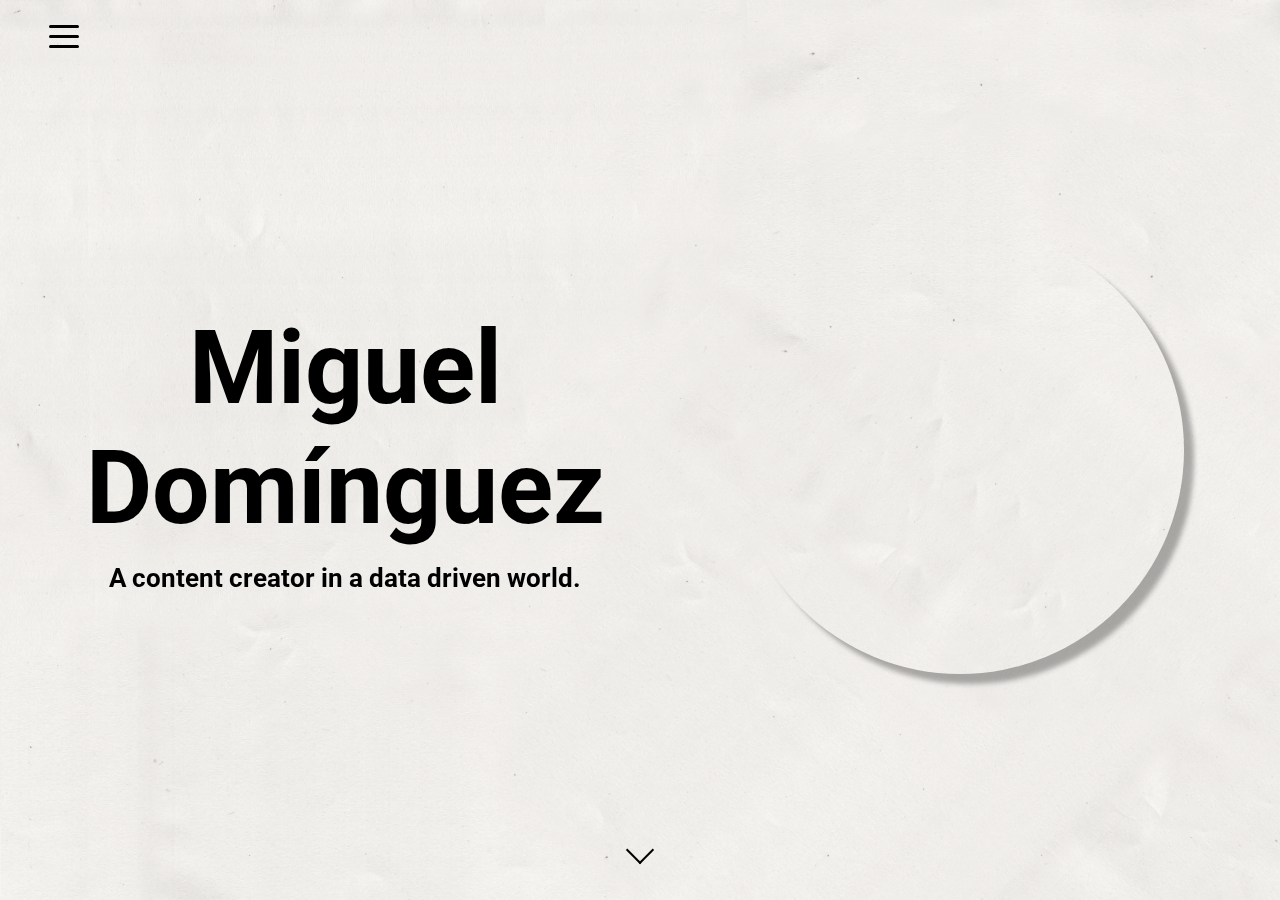
==== commit 4f1bf50e: "small changes after showing my work" ====
--- a/index.html
+++ b/index.html
@@ -106,7 +106,7 @@
     <div class="mobile-nav hidden" id="mobile-nav">
       <ul>
         <li><a id="home-btn" href="#home">Home</a></li>
-        <li><a id="about-btn" href="#about">About</a></li>
+        <li><a id="about-btn" href="#about">About Me</a></li>
         <li><a id="resume-btn" href="#resume">Resume</a></li>
         <li><a id="portfolio-btn" href="#portfolio">Portfolio</a></li>
         <li><a id="contact-btn" href="#contact">Contact</a></li>
@@ -146,12 +146,12 @@
       <section class="about" id="about">
         <h2>About Me</h2>
         <p>
-          I am a creative and curious person. Always ready to learn and improve.
-          My passion for <span class="important">design</span> and
-          <span class="important">technology</span> have led me to master
-          multidisciplinary skills and my experience in data analytics, web
-          development and content creation has given me a
-          <span class="important">comprehensive perspective</span>.
+          I'm a creative and curious individual with a passion for <span class="important">design</span> and
+          <span class="important">technology</span>. Always ready to learn and improve.
+          My dedication has led me to evolve within data analytics, web
+          development and content creation. These areas help me acquire
+          <span class="important">broader angles</span> when tackling
+          new projects.
         </p>
       </section>
       <section class="resume" id="resume">
--- a/css/main.css
+++ b/css/main.css
@@ -1,5 +1,7 @@
 /* Main */
-/* 480, 768, 1024, 1280 */
+/* Done Resolutions: 480, 768, 1024, 1024 portrait, 1280, 1920, 2560*/
+/* Resolutions on the works: 3840 */
+/* Missing resolutions: 1366, 1600, 3440 */
 /* Variables */
 @import url("https://fonts.googleapis.com/css2?family=Permanent+Marker&family=Roboto&display=swap");
 * {
@@ -3530,7 +3532,7 @@
             flex-direction: column;
   }
   * body .content .about h2 {
-    font-size: 10vw;
+    font-size: 8vw;
     margin: 10px;
   }
   * body .content .about p {
@@ -5687,4 +5689,5035 @@
 }
 
 /* Min Width 1280px */
+@media (min-width: 1280px) {
+  * {
+    margin: 0;
+    padding: 0;
+    -webkit-box-sizing: border-box;
+            box-sizing: border-box;
+  }
+  * body {
+    -webkit-box-sizing: border-box;
+            box-sizing: border-box;
+    font-family: "Roboto", sans-serif;
+  }
+  * body .background {
+    position: fixed;
+    width: 100vw;
+    height: 100vh;
+    background-image: url("../photos/Paper Background.PNG");
+    background-size: cover;
+    background-repeat: no-repeat;
+    background-color: #FEEFE5;
+    /* Used if the image is unavailable */
+  }
+  * body nav {
+    position: fixed;
+    display: -webkit-box;
+    display: -ms-flexbox;
+    display: flex;
+    width: 100vw;
+    -webkit-box-pack: center;
+        -ms-flex-pack: center;
+            justify-content: center;
+    -webkit-box-align: center;
+        -ms-flex-align: center;
+            align-items: center;
+    z-index: 2;
+    height: 8%;
+  }
+  * body nav ul {
+    list-style: none;
+    position: relative;
+    display: -webkit-box;
+    display: -ms-flexbox;
+    display: flex;
+    -webkit-box-align: center;
+        -ms-flex-align: center;
+            align-items: center;
+    width: 100%;
+    height: 100%;
+  }
+  * body nav ul li:not(:last-child) {
+    display: none;
+  }
+  * body nav ul li {
+    position: relative;
+    width: 10vw;
+    height: 100%;
+    display: -webkit-box;
+    display: -ms-flexbox;
+    display: flex;
+    -webkit-box-pack: center;
+        -ms-flex-pack: center;
+            justify-content: center;
+    -webkit-box-align: center;
+        -ms-flex-align: center;
+            align-items: center;
+  }
+  * body nav ul li .hamburger-btn {
+    cursor: pointer;
+    position: relative;
+    display: -webkit-box;
+    display: -ms-flexbox;
+    display: flex;
+    -webkit-box-pack: center;
+        -ms-flex-pack: center;
+            justify-content: center;
+    -webkit-box-align: center;
+        -ms-flex-align: center;
+            align-items: center;
+    width: 40px;
+    height: 40px;
+    background: transparent;
+    -webkit-transition: all .5s ease-in-out;
+    transition: all .5s ease-in-out;
+    border: none;
+  }
+  * body nav ul li .hamburger-btn .hamburger-transition {
+    background-color: black;
+    width: 30px;
+    height: 3px;
+    border-radius: 5px;
+    -webkit-transition: all .5s ease-in-out;
+    transition: all .5s ease-in-out;
+  }
+  * body nav ul li .hamburger-btn .hamburger-transition::before, * body nav ul li .hamburger-btn .hamburger-transition::after {
+    content: '';
+    position: absolute;
+    display: block;
+    background-color: black;
+    width: 30px;
+    height: 3px;
+    border-radius: 5px;
+    -webkit-transition: all .5s ease-in-out;
+    transition: all .5s ease-in-out;
+  }
+  * body nav ul li .hamburger-btn .hamburger-transition::before {
+    -webkit-transform: translateY(-10px);
+            transform: translateY(-10px);
+  }
+  * body nav ul li .hamburger-btn .hamburger-transition::after {
+    -webkit-transform: translateY(10px);
+            transform: translateY(10px);
+  }
+  * body nav ul li .hamburger-btn.open .hamburger-transition {
+    -webkit-transform: translate(-50px);
+            transform: translate(-50px);
+    background: transparent;
+  }
+  * body nav ul li .hamburger-btn.open .hamburger-transition::before {
+    background-color: white;
+    -webkit-transform: rotate(45deg) translate(35px, -35px);
+            transform: rotate(45deg) translate(35px, -35px);
+  }
+  * body nav ul li .hamburger-btn.open .hamburger-transition::after {
+    background-color: white;
+    -webkit-transform: rotate(-45deg) translate(35px, 35px);
+            transform: rotate(-45deg) translate(35px, 35px);
+  }
+  * body .mobile-nav {
+    position: fixed;
+    display: -webkit-box;
+    display: -ms-flexbox;
+    display: flex;
+    width: 33%;
+    height: 100vh;
+    -webkit-box-pack: center;
+        -ms-flex-pack: center;
+            justify-content: center;
+    -webkit-box-align: center;
+        -ms-flex-align: center;
+            align-items: center;
+    z-index: 1;
+    background-color: black;
+    -webkit-transition: .3s ease-in-out;
+    transition: .3s ease-in-out;
+  }
+  * body .mobile-nav ul {
+    display: -webkit-box;
+    display: -ms-flexbox;
+    display: flex;
+    width: 100%;
+    height: 80%;
+    -webkit-box-orient: vertical;
+    -webkit-box-direction: normal;
+        -ms-flex-direction: column;
+            flex-direction: column;
+    -ms-flex-pack: distribute;
+        justify-content: space-around;
+    -webkit-box-align: center;
+        -ms-flex-align: center;
+            align-items: center;
+    list-style: none;
+  }
+  * body .mobile-nav ul li a {
+    text-decoration: none;
+    color: white;
+    font-size: 2em;
+  }
+  * body .mobile-nav ul li a:hover {
+    font-family: "Permanent Marker", cursive;
+    color: red;
+  }
+  * body .hidden {
+    -webkit-transform: translateX(-100%);
+            transform: translateX(-100%);
+  }
+  * body .content {
+    -ms-scroll-snap-type: y proximity;
+        scroll-snap-type: y proximity;
+    overflow-y: scroll;
+    height: 100vh;
+  }
+  * body .content header {
+    position: relative;
+    display: -ms-grid;
+    display: grid;
+    min-height: 100vh;
+    scroll-snap-align: start;
+    -ms-grid-columns: 1fr 1fr;
+        grid-template-columns: 1fr 1fr;
+    -ms-grid-rows: 1fr;
+        grid-template-rows: 1fr;
+    gap: 0px;
+  }
+  * body .content header .title {
+    -ms-grid-row: 1;
+    grid-row: 1;
+    -ms-grid-column: 1;
+    grid-column: 1;
+    position: relative;
+    display: -webkit-box;
+    display: -ms-flexbox;
+    display: flex;
+    -webkit-box-pack: center;
+        -ms-flex-pack: center;
+            justify-content: center;
+    -webkit-box-align: center;
+        -ms-flex-align: center;
+            align-items: center;
+    -webkit-box-orient: vertical;
+    -webkit-box-direction: normal;
+        -ms-flex-direction: column;
+            flex-direction: column;
+    width: 50vw;
+    height: 100vh;
+  }
+  * body .content header .title h1 {
+    font-size: 8vw;
+    text-align: center;
+    margin-bottom: 15px;
+    margin-top: 0px;
+    margin-left: 50px;
+  }
+  * body .content header .title h1 a {
+    text-decoration: none;
+    color: black;
+  }
+  * body .content header .title h1 a:hover {
+    font-family: "Permanent Marker", cursive;
+    color: red;
+    cursor: pointer;
+  }
+  * body .content header .title h6 {
+    font-size: 2vw;
+    text-align: center;
+    margin-left: 50px;
+  }
+  * body .content header aside {
+    height: 100vh;
+    width: 50vw;
+    -ms-grid-row: 1;
+    grid-row: 1;
+    -ms-grid-column: 2;
+    grid-column: 2;
+    display: -webkit-box;
+    display: -ms-flexbox;
+    display: flex;
+    -webkit-box-pack: center;
+        -ms-flex-pack: center;
+            justify-content: center;
+    -webkit-box-align: center;
+        -ms-flex-align: center;
+            align-items: center;
+  }
+  * body .content header aside .background-photo {
+    position: absolute;
+    width: 35vw;
+    height: 35vw;
+    border-radius: 30vw;
+    background-image: url("../photos/mehalf.png");
+    background-position-x: center;
+    background-position-y: center;
+    background-size: cover;
+    -webkit-box-shadow: 10px 10px 5px rgba(0, 0, 0, 0.3);
+            box-shadow: 10px 10px 5px rgba(0, 0, 0, 0.3);
+  }
+  * body .content header aside .presentation-slider {
+    width: 35vw;
+    height: 100vh;
+    overflow: hidden;
+    position: absolute;
+    border-radius: 10vw;
+    cursor: pointer;
+  }
+  * body .content header aside .presentation-slider .slides {
+    display: -webkit-box;
+    display: -ms-flexbox;
+    display: flex;
+    height: 100vh;
+    -webkit-transition: 2s;
+    transition: 2s;
+  }
+  * body .content header aside .presentation-slider .slides .slide {
+    width: 20%;
+  }
+  * body .content header aside .presentation-slider .slides .slide img {
+    width: 35vw;
+    height: 100vh;
+    -o-object-fit: cover;
+       object-fit: cover;
+  }
+  * body .content header .scroll-down-animation {
+    width: 20px;
+    height: 20px;
+    position: absolute;
+    -webkit-transform: translate(-50%, -50%) rotate(45deg);
+            transform: translate(-50%, -50%) rotate(45deg);
+    bottom: 30px;
+    left: 50%;
+    border: 2px solid black;
+    border-top: transparent;
+    border-left: transparent;
+    -webkit-animation: scroll-down 2s ease-in-out infinite;
+            animation: scroll-down 2s ease-in-out infinite;
+  }
+  @-webkit-keyframes scroll-down {
+    0% {
+      bottom: 30px;
+    }
+    50% {
+      bottom: 10px;
+    }
+    100% {
+      bottom: 30px;
+    }
+  }
+  @keyframes scroll-down {
+    0% {
+      bottom: 30px;
+    }
+    50% {
+      bottom: 10px;
+    }
+    100% {
+      bottom: 30px;
+    }
+  }
+  * body .content section {
+    position: relative;
+    display: -webkit-box;
+    display: -ms-flexbox;
+    display: flex;
+    min-height: 100vh;
+    -webkit-box-pack: center;
+        -ms-flex-pack: center;
+            justify-content: center;
+    -webkit-box-align: center;
+        -ms-flex-align: center;
+            align-items: center;
+    scroll-snap-align: start;
+  }
+  * body .content .about {
+    display: -webkit-box;
+    display: -ms-flexbox;
+    display: flex;
+    -webkit-box-pack: space-evenly;
+        -ms-flex-pack: space-evenly;
+            justify-content: space-evenly;
+    -webkit-box-align: center;
+        -ms-flex-align: center;
+            align-items: center;
+    -webkit-box-orient: vertical;
+    -webkit-box-direction: normal;
+        -ms-flex-direction: column;
+            flex-direction: column;
+  }
+  * body .content .about h2 {
+    font-size: 8vw;
+    margin: 10px;
+  }
+  * body .content .about p {
+    width: 80vw;
+    text-align: justify;
+    font-size: 30px;
+    line-height: 200%;
+  }
+  * body .content .about p .important {
+    font-size: 30px;
+    font-family: "Permanent Marker", cursive;
+    color: red;
+    padding-left: 7px;
+    padding-right: 7px;
+  }
+  * body .content .resume {
+    display: -ms-grid;
+    display: grid;
+    -ms-grid-columns: 1fr 1fr 1fr 1fr;
+        grid-template-columns: 1fr 1fr 1fr 1fr;
+    -ms-grid-rows: 1fr 1fr 1fr 1fr 1fr;
+        grid-template-rows: 1fr 1fr 1fr 1fr 1fr;
+    gap: 10px;
+    -webkit-box-align: start;
+        -ms-flex-align: start;
+            align-items: start;
+    height: 100vh;
+    padding: 20px;
+  }
+  * body .content .resume .resumeHeader {
+    -ms-grid-row: 1;
+    grid-row: 1;
+    -ms-grid-column: 4;
+    grid-column: 4;
+    text-align: center;
+    margin-top: 0px;
+    margin-right: 10px;
+    display: -webkit-box;
+    display: -ms-flexbox;
+    display: flex;
+    -webkit-box-orient: vertical;
+    -webkit-box-direction: normal;
+        -ms-flex-direction: column;
+            flex-direction: column;
+    -webkit-box-pack: start;
+        -ms-flex-pack: start;
+            justify-content: start;
+    -webkit-box-align: center;
+        -ms-flex-align: center;
+            align-items: center;
+    z-index: 4;
+    padding: 4px;
+    border: 2px solid black;
+    position: relative;
+    right: 10px;
+    height: 100%;
+  }
+  * body .content .resume .resumeHeader h2 {
+    font-size: 4vw;
+    margin: 10px;
+  }
+  * body .content .resume .resumeHeader .resume-selector {
+    list-style: none;
+    display: -webkit-box;
+    display: -ms-flexbox;
+    display: flex;
+    -ms-flex-wrap: wrap;
+        flex-wrap: wrap;
+    -webkit-box-orient: horizontal;
+    -webkit-box-direction: normal;
+        -ms-flex-direction: row;
+            flex-direction: row;
+    width: 100%;
+    -ms-flex-pack: distribute;
+        justify-content: space-around;
+    padding-bottom: 5px;
+    border-bottom: none;
+  }
+  * body .content .resume .resumeHeader .resume-selector button {
+    background: transparent;
+    border: none;
+    font-size: 20px;
+    margin-bottom: 0px;
+    cursor: pointer;
+  }
+  * body .content .resume .resumeHeader .resume-selector .resume-underline-div {
+    width: 100%;
+    height: 10px;
+    position: relative;
+    margin-left: -15px;
+  }
+  * body .content .resume .resumeHeader .resume-selector .resume-underline-div .resume-underline {
+    position: relative;
+    display: block;
+    height: 4px;
+    background-color: red;
+    border-radius: 4px;
+    -webkit-transition: .5s;
+    transition: .5s;
+  }
+  * body .content .resume .resume-btn-area {
+    -ms-grid-row: 2;
+    grid-row: 2;
+    -ms-grid-column: 1;
+    grid-column: 1;
+    display: none;
+    -webkit-box-orient: vertical;
+    -webkit-box-direction: normal;
+        -ms-flex-direction: column;
+            flex-direction: column;
+    height: 70vh;
+    -webkit-box-pack: space-evenly;
+        -ms-flex-pack: space-evenly;
+            justify-content: space-evenly;
+    margin-top: 20px;
+  }
+  * body .content .resume .resume-btn-area button {
+    cursor: pointer;
+    background: none;
+    border: none;
+    margin: 2vh 0;
+  }
+  * body .content .resume .resume-btn-area button i {
+    color: #000000;
+    font-size: 30px;
+  }
+  * body .content .resume .resume-sections {
+    -ms-grid-row: 1;
+    -ms-grid-row-span: 5;
+    grid-row: 1/6;
+    -ms-grid-column: 1;
+    -ms-grid-column-span: 4;
+    grid-column: 1/5;
+    padding: 20px;
+    height: 100%;
+    width: 100%;
+    display: -ms-grid;
+    display: grid;
+    -ms-grid-columns: 1fr 1fr 1fr 1fr;
+        grid-template-columns: 1fr 1fr 1fr 1fr;
+    -ms-grid-rows: 1fr 1fr 1fr 1fr 1fr;
+        grid-template-rows: 1fr 1fr 1fr 1fr 1fr;
+    gap: 10px;
+    -webkit-box-align: start;
+        -ms-flex-align: start;
+            align-items: start;
+  }
+  * body .content .resume .resume-sections div {
+    overflow-y: scroll;
+    overflow-x: hidden;
+    border: 2px solid black;
+    padding: 0px 4px;
+  }
+  * body .content .resume .resume-sections div h3 {
+    font-size: 20px;
+    text-align: center;
+    padding-bottom: 10px;
+  }
+  * body .content .resume .resume-sections div p {
+    color: black;
+    font-size: 16px;
+    text-align: left;
+    padding-bottom: 5px;
+    border-bottom: 2px solid rgba(0, 0, 0, 0.1);
+  }
+  * body .content .resume .resume-sections div p .bold {
+    font-weight: bold;
+  }
+  * body .content .resume .resume-sections div p .extras {
+    font-size: 18px;
+  }
+  * body .content .resume .resume-sections div p .i-spotlight {
+    color: red;
+    font-size: 25px;
+  }
+  * body .content .resume .resume-sections div p:last-child {
+    border: none;
+  }
+  * body .content .resume .resume-sections div::-webkit-scrollbar {
+    width: 5px;
+    margin-left: 2px;
+  }
+  * body .content .resume .resume-sections div::-webkit-scrollbar-track {
+    background-color: rgba(0, 0, 0, 0.1);
+    border-radius: 8px;
+  }
+  * body .content .resume .resume-sections div::-webkit-scrollbar-thumb {
+    background-color: rgba(255, 0, 0, 0.5);
+    border-radius: 8px;
+  }
+  * body .content .resume .resume-sections .name-position {
+    display: -webkit-box;
+    display: -ms-flexbox;
+    display: flex;
+    -webkit-box-orient: vertical;
+    -webkit-box-direction: normal;
+        -ms-flex-direction: column;
+            flex-direction: column;
+    -webkit-box-pack: center;
+        -ms-flex-pack: center;
+            justify-content: center;
+    -webkit-box-align: center;
+        -ms-flex-align: center;
+            align-items: center;
+    height: 100%;
+    width: 100%;
+    -ms-grid-row: 1;
+    grid-row: 1;
+    -ms-grid-column: 1;
+    -ms-grid-column-span: 3;
+    grid-column: 1/4;
+    overflow-y: hidden;
+    border: none;
+  }
+  * body .content .resume .resume-sections .name-position h3 {
+    font-size: 50px;
+  }
+  * body .content .resume .resume-sections .name-position #positionName {
+    font-size: 20px;
+    border-bottom: 5px solid red;
+  }
+  * body .content .resume .resume-sections .name-position .position-name-animation1 {
+    -webkit-animation: appear1 1s ease-in-out;
+            animation: appear1 1s ease-in-out;
+  }
+  @-webkit-keyframes appear1 {
+    0% {
+      opacity: 0;
+    }
+    100% {
+      opacity: 1;
+    }
+  }
+  @keyframes appear1 {
+    0% {
+      opacity: 0;
+    }
+    100% {
+      opacity: 1;
+    }
+  }
+  * body .content .resume .resume-sections .name-position .position-name-animation2 {
+    -webkit-animation: appear2 1s ease-in-out;
+            animation: appear2 1s ease-in-out;
+  }
+  @-webkit-keyframes appear2 {
+    0% {
+      opacity: 0;
+    }
+    100% {
+      opacity: 1;
+    }
+  }
+  @keyframes appear2 {
+    0% {
+      opacity: 0;
+    }
+    100% {
+      opacity: 1;
+    }
+  }
+  * body .content .resume .resume-sections .work-experience {
+    display: -webkit-box;
+    display: -ms-flexbox;
+    display: flex;
+    -webkit-box-orient: vertical;
+    -webkit-box-direction: normal;
+        -ms-flex-direction: column;
+            flex-direction: column;
+    height: 100%;
+    width: 100%;
+    -ms-grid-row: 2;
+    -ms-grid-row-span: 3;
+    grid-row: 2/5;
+    -ms-grid-column: 1;
+    grid-column: 1;
+  }
+  * body .content .resume .resume-sections .education {
+    position: relative;
+    display: -webkit-box;
+    display: -ms-flexbox;
+    display: flex;
+    -webkit-box-orient: vertical;
+    -webkit-box-direction: normal;
+        -ms-flex-direction: column;
+            flex-direction: column;
+    height: 100%;
+    width: 100%;
+    -ms-grid-row: 2;
+    -ms-grid-row-span: 3;
+    grid-row: 2/5;
+    -ms-grid-column: 2;
+    grid-column: 2;
+  }
+  * body .content .resume .resume-sections .skills {
+    position: relative;
+    display: -webkit-box;
+    display: -ms-flexbox;
+    display: flex;
+    -webkit-box-orient: vertical;
+    -webkit-box-direction: normal;
+        -ms-flex-direction: column;
+            flex-direction: column;
+    height: 100%;
+    width: 100%;
+    -ms-grid-row: 2;
+    -ms-grid-row-span: 2;
+    grid-row: 2/4;
+    -ms-grid-column: 3;
+    grid-column: 3;
+    overflow-y: hidden;
+  }
+  * body .content .resume .resume-sections .skills .skills-active {
+    display: -webkit-box;
+    display: -ms-flexbox;
+    display: flex;
+    border: none;
+    -webkit-box-orient: vertical;
+    -webkit-box-direction: normal;
+        -ms-flex-direction: column;
+            flex-direction: column;
+    -webkit-box-pack: start;
+        -ms-flex-pack: start;
+            justify-content: start;
+    -webkit-box-align: left;
+        -ms-flex-align: left;
+            align-items: left;
+    height: 100%;
+    margin-top: 0px;
+    overflow-y: scroll;
+    -webkit-animation: appear 1s ease-in-out;
+            animation: appear 1s ease-in-out;
+  }
+  * body .content .resume .resume-sections .skills .skills-active p {
+    margin: 0px;
+    font-size: 16px;
+    text-align: left;
+    padding-bottom: px;
+    margin-bottom: 5px;
+    border-bottom: 2px solid rgba(0, 0, 0, 0.1);
+  }
+  * body .content .resume .resume-sections .skills .skills-active p .bold {
+    font-weight: bold;
+  }
+  * body .content .resume .resume-sections .skills .skills-active p .trans {
+    opacity: 0;
+  }
+  * body .content .resume .resume-sections .skills p:last-child {
+    border: none;
+  }
+  * body .content .resume .resume-sections .extracurricular-activities {
+    position: relative;
+    display: -webkit-box;
+    display: -ms-flexbox;
+    display: flex;
+    -webkit-box-orient: vertical;
+    -webkit-box-direction: normal;
+        -ms-flex-direction: column;
+            flex-direction: column;
+    height: 100%;
+    width: 100%;
+    -ms-grid-row: 4;
+    -ms-grid-row-span: 2;
+    grid-row: 4/6;
+    -ms-grid-column: 3;
+    grid-column: 3;
+  }
+  * body .content .resume .resume-sections .online-courses {
+    position: relative;
+    display: -webkit-box;
+    display: -ms-flexbox;
+    display: flex;
+    -webkit-box-orient: vertical;
+    -webkit-box-direction: normal;
+        -ms-flex-direction: column;
+            flex-direction: column;
+    height: 100%;
+    width: 100%;
+    -ms-grid-row: 2;
+    -ms-grid-row-span: 3;
+    grid-row: 2/5;
+    -ms-grid-column: 4;
+    grid-column: 4;
+  }
+  * body .content .resume .resume-sections .online-courses .active-courses {
+    position: relative;
+    display: -webkit-box;
+    display: -ms-flexbox;
+    display: flex;
+    -webkit-box-orient: vertical;
+    -webkit-box-direction: normal;
+        -ms-flex-direction: column;
+            flex-direction: column;
+    width: 100%;
+    min-height: 90vw;
+    overflow: hidden;
+    border: none;
+  }
+  * body .content .resume .resume-sections .online-courses .active-courses .courses {
+    border: none;
+    border-bottom: 2px solid rgba(0, 0, 0, 0.1);
+    display: block;
+    padding-right: 10px;
+    position: relative;
+    overflow: hidden;
+  }
+  * body .content .resume .resume-sections .online-courses .active-courses .courses a {
+    cursor: pointer;
+    text-decoration: none;
+  }
+  * body .content .resume .resume-sections .online-courses .active-courses .courses a div {
+    display: -webkit-box;
+    display: -ms-flexbox;
+    display: flex;
+    -webkit-box-pack: center;
+        -ms-flex-pack: center;
+            justify-content: center;
+    -webkit-box-align: center;
+        -ms-flex-align: center;
+            align-items: center;
+    width: 100%;
+    height: 100px;
+    background-position-x: center;
+    background-position-y: center;
+    background-size: cover;
+    border: 2px solid black;
+    margin-top: 10px;
+  }
+  * body .content .resume .resume-sections .online-courses .active-courses .courses a div p {
+    color: white;
+    z-index: 3;
+  }
+  * body .content .resume .resume-sections .online-courses .active-courses .courses a div svg {
+    position: absolute;
+    width: 100px;
+    height: 100px;
+  }
+  * body .content .resume .resume-sections .online-courses .active-courses .courses a div svg circle {
+    fill: rgba(0, 0, 0, 0.5);
+    stroke-width: 10;
+    stroke-linecap: round;
+  }
+  * body .content .resume .resume-sections .online-courses .active-courses .courses a div svg circle:nth-child(1) {
+    stroke-dashoffset: 0;
+    stroke: #f3f3f3;
+  }
+  * body .content .resume .resume-sections .online-courses .active-courses .courses a div svg circle:nth-child(2) {
+    fill: none;
+    stroke: red;
+  }
+  * body .content .resume .resume-sections .online-courses .active-courses .courses a:hover {
+    -webkit-filter: brightness(110%);
+            filter: brightness(110%);
+  }
+  * body .content .resume .resume-sections .online-courses .active-courses .courses h4 {
+    font-size: 16px;
+    text-align: center;
+    margin-top: 5px;
+  }
+  * body .content .resume .resume-sections .online-courses .active-courses .courses p {
+    font-size: 16px;
+    text-align: center;
+    margin: 0;
+  }
+  * body .content .resume .resume-sections .online-courses .active-courses .courses:last-child {
+    border-bottom: none;
+  }
+  * body .content .resume .resume-sections .online-courses .active-courses::-webkit-scrollbar {
+    width: 5px;
+    margin-left: 2px;
+  }
+  * body .content .resume .resume-sections .online-courses .active-courses::-webkit-scrollbar-track {
+    background-color: rgba(0, 0, 0, 0.1);
+    border-radius: 8px;
+  }
+  * body .content .resume .resume-sections .online-courses .active-courses::-webkit-scrollbar-thumb {
+    background-color: rgba(255, 0, 0, 0.5);
+    border-radius: 8px;
+  }
+  * body .content .resume .resume-sections .languages {
+    position: relative;
+    display: -webkit-box;
+    display: -ms-flexbox;
+    display: flex;
+    -webkit-box-orient: vertical;
+    -webkit-box-direction: normal;
+        -ms-flex-direction: column;
+            flex-direction: column;
+    height: 100%;
+    width: 100%;
+    -ms-grid-row: 5;
+    grid-row: 5;
+    -ms-grid-column: 1;
+    grid-column: 1;
+  }
+  * body .content .resume .resume-sections .awards {
+    position: relative;
+    display: -webkit-box;
+    display: -ms-flexbox;
+    display: flex;
+    -webkit-box-orient: vertical;
+    -webkit-box-direction: normal;
+        -ms-flex-direction: column;
+            flex-direction: column;
+    height: 100%;
+    width: 100%;
+    -ms-grid-row: 5;
+    grid-row: 5;
+    -ms-grid-column: 2;
+    grid-column: 2;
+  }
+  * body .content .resume .resume-sections .hobbies {
+    position: relative;
+    display: -webkit-box;
+    display: -ms-flexbox;
+    display: flex;
+    -webkit-box-orient: vertical;
+    -webkit-box-direction: normal;
+        -ms-flex-direction: column;
+            flex-direction: column;
+    height: 100%;
+    width: 100%;
+    -ms-grid-row: 5;
+    grid-row: 5;
+    -ms-grid-column: 4;
+    grid-column: 4;
+  }
+  * body .content .resume .resume-sections .portfolio-contact-btn {
+    position: relative;
+    display: -webkit-box;
+    display: -ms-flexbox;
+    display: flex;
+    background-color: #FFCF00;
+    -webkit-box-orient: vertical;
+    -webkit-box-direction: normal;
+        -ms-flex-direction: column;
+            flex-direction: column;
+    height: 100%;
+    width: 100%;
+    -ms-grid-row: 5;
+    grid-row: 5;
+    -ms-grid-column: 4;
+    grid-column: 4;
+  }
+  * body .content .portfolio {
+    display: -webkit-box;
+    display: -ms-flexbox;
+    display: flex;
+    -webkit-box-orient: vertical;
+    -webkit-box-direction: normal;
+        -ms-flex-direction: column;
+            flex-direction: column;
+    -webkit-box-pack: center;
+        -ms-flex-pack: center;
+            justify-content: center;
+    -webkit-box-align: center;
+        -ms-flex-align: center;
+            align-items: center;
+  }
+  * body .content .portfolio h2 {
+    font-size: 8vw;
+    margin: 10px;
+  }
+  * body .content .portfolio .portfolio-selector {
+    list-style: none;
+    display: -webkit-box;
+    display: -ms-flexbox;
+    display: flex;
+    -ms-flex-wrap: wrap;
+        flex-wrap: wrap;
+    -webkit-box-orient: horizontal;
+    -webkit-box-direction: normal;
+        -ms-flex-direction: row;
+            flex-direction: row;
+    width: 90%;
+    -ms-flex-pack: distribute;
+        justify-content: space-around;
+    padding-bottom: 10px;
+    border-bottom: 2px solid rgba(0, 0, 0, 0.1);
+  }
+  * body .content .portfolio .portfolio-selector button {
+    background: transparent;
+    border: none;
+    font-size: 20px;
+    margin-bottom: 0px;
+    cursor: pointer;
+  }
+  * body .content .portfolio .portfolio-selector .portfolio-underline-div {
+    width: 100%;
+    height: 0px;
+    position: relative;
+    display: block;
+    left: 0;
+    margin-left: -10vw;
+  }
+  * body .content .portfolio .portfolio-selector .portfolio-underline-div .portfolio-underline {
+    position: relative;
+    display: block;
+    height: 4px;
+    background-color: red;
+    border-radius: 4px;
+    -webkit-transition: .5s;
+    transition: .5s;
+  }
+  * body .content .portfolio .video-portfolio {
+    margin-top: 0;
+    background: transparent;
+    display: none;
+    min-height: 80vh;
+    width: 90vw;
+    opacity: 1;
+    -webkit-animation: intro-portfolio 1s ease-in-out;
+            animation: intro-portfolio 1s ease-in-out;
+    overflow: hidden;
+  }
+  * body .content .portfolio .video-portfolio button {
+    position: absolute;
+    background: none;
+    border: none;
+    padding: 5px;
+    cursor: pointer;
+    opacity: 1;
+    -webkit-transition: all 2s ease-in-out;
+    transition: all 2s ease-in-out;
+  }
+  * body .content .portfolio .video-portfolio button i {
+    font-size: 3vw;
+  }
+  * body .content .portfolio .video-portfolio .videoLeftBtn {
+    -webkit-transform: translate(-50%, -50%);
+            transform: translate(-50%, -50%);
+    top: 55%;
+    left: 5%;
+  }
+  * body .content .portfolio .video-portfolio .videoRightBtn {
+    -webkit-transform: translate(-50%, -50%);
+            transform: translate(-50%, -50%);
+    top: 55%;
+    left: 95%;
+  }
+  * body .content .portfolio .video-portfolio .slider-position {
+    position: absolute;
+    display: none;
+  }
+  * body .content .portfolio .video-portfolio .video-container {
+    height: 100%;
+    -webkit-transition: all 1s ease-in-out;
+    transition: all 1s ease-in-out;
+  }
+  * body .content .portfolio .video-portfolio .video-container div {
+    height: 80vh;
+    display: inline-block;
+    -webkit-box-pack: center;
+        -ms-flex-pack: center;
+            justify-content: center;
+    -webkit-box-align: center;
+        -ms-flex-align: center;
+            align-items: center;
+  }
+  * body .content .portfolio .video-portfolio .video-container div div {
+    display: -webkit-box;
+    display: -ms-flexbox;
+    display: flex;
+    width: 100%;
+    height: 100%;
+    -webkit-box-orient: horizontal;
+    -webkit-box-direction: normal;
+        -ms-flex-direction: row;
+            flex-direction: row;
+  }
+  * body .content .portfolio .video-portfolio .video-container div div .flexdiv1 {
+    display: -webkit-box;
+    display: -ms-flexbox;
+    display: flex;
+    width: 50%;
+    -webkit-box-pack: start;
+        -ms-flex-pack: start;
+            justify-content: start;
+    -webkit-box-align: center;
+        -ms-flex-align: center;
+            align-items: center;
+    -webkit-box-orient: vertical;
+    -webkit-box-direction: normal;
+        -ms-flex-direction: column;
+            flex-direction: column;
+    margin-left: 100px;
+  }
+  * body .content .portfolio .video-portfolio .video-container div div .flexdiv1 h3 {
+    color: black;
+    font-size: 35px;
+    margin-bottom: 3vh;
+    text-align: center;
+  }
+  * body .content .portfolio .video-portfolio .video-container div div .flexdiv1 iframe {
+    width: 100%;
+    aspect-ratio: 16/9;
+    border: none;
+  }
+  * body .content .portfolio .video-portfolio .video-container div div .flexdiv2 {
+    display: -webkit-box;
+    display: -ms-flexbox;
+    display: flex;
+    width: 50%;
+    -webkit-box-orient: vertical;
+    -webkit-box-direction: normal;
+        -ms-flex-direction: column;
+            flex-direction: column;
+    -webkit-box-pack: start;
+        -ms-flex-pack: start;
+            justify-content: start;
+    -webkit-box-align: center;
+        -ms-flex-align: center;
+            align-items: center;
+  }
+  * body .content .portfolio .video-portfolio .video-container div div .flexdiv2 h4 {
+    display: inline-block;
+    font-size: 30px;
+    font-weight: bold;
+    margin-top: 13vh;
+  }
+  * body .content .portfolio .video-portfolio .video-container div div .flexdiv2 p {
+    display: inline-block;
+    margin: 0 10vw;
+    margin-top: 5px;
+    text-align: justify;
+    font-size: 25px;
+  }
+  * body .content .portfolio .video-portfolio .video-container div div .flexdiv2 h5 {
+    display: inline-block;
+    font-size: 30px;
+    font-weight: bold;
+    margin-top: 4vh;
+  }
+  * body .content .portfolio .web-portfolio {
+    display: none;
+    margin-top: 10px;
+    border: 2px solid rgba(0, 0, 0, 0.1);
+    background: transparent;
+    min-height: 70vh;
+    width: 90vw;
+    opacity: 1;
+    -webkit-animation: intro-portfolio 1s ease-in-out;
+            animation: intro-portfolio 1s ease-in-out;
+    -webkit-box-pack: center;
+        -ms-flex-pack: center;
+            justify-content: center;
+    -webkit-box-align: center;
+        -ms-flex-align: center;
+            align-items: center;
+  }
+  * body .content .portfolio .web-portfolio p {
+    font-size: 30px;
+    margin: 5vw;
+    text-align: justify;
+  }
+  * body .content .portfolio .web-portfolio p i {
+    color: red;
+  }
+  * body .content .portfolio .web-portfolio p button {
+    color: red;
+    border: none;
+    background: transparent;
+    font-size: 30px;
+  }
+  * body .content .portfolio .web-portfolio p button:hover {
+    font-family: "Permanent Marker", cursive;
+  }
+  * body .content .portfolio .data-portfolio {
+    display: none;
+    margin-top: 10px;
+    border: 2px solid rgba(0, 0, 0, 0.1);
+    background: transparent;
+    min-height: 70vh;
+    width: 90vw;
+    opacity: 1;
+    -webkit-animation: intro-portfolio 1s ease-in-out;
+            animation: intro-portfolio 1s ease-in-out;
+    -webkit-box-pack: center;
+        -ms-flex-pack: center;
+            justify-content: center;
+    -webkit-box-align: center;
+        -ms-flex-align: center;
+            align-items: center;
+  }
+  * body .content .portfolio .data-portfolio p {
+    font-size: 30px;
+    margin: 5vw;
+    text-align: justify;
+  }
+  * body .content .portfolio .data-portfolio p i {
+    color: red;
+  }
+  * body .content .portfolio .data-portfolio p button {
+    color: red;
+    border: none;
+    background: transparent;
+    font-size: 30px;
+  }
+  * body .content .portfolio .data-portfolio p button:hover {
+    font-family: "Permanent Marker", cursive;
+  }
+  @-webkit-keyframes intro-portfolio {
+    0% {
+      opacity: 0;
+    }
+    100% {
+      opacity: 1;
+    }
+  }
+  @keyframes intro-portfolio {
+    0% {
+      opacity: 0;
+    }
+    100% {
+      opacity: 1;
+    }
+  }
+  * body .content .contact .mail-container {
+    text-align: center;
+  }
+  * body .content .contact .mail-container h2 {
+    font-size: 8vw;
+    margin: 10px;
+  }
+  * body .content .contact .mail-container form {
+    display: -webkit-box;
+    display: -ms-flexbox;
+    display: flex;
+    -webkit-box-orient: vertical;
+    -webkit-box-direction: normal;
+        -ms-flex-direction: column;
+            flex-direction: column;
+    padding: 2vw 4vw;
+    width: 50vw;
+    margin-bottom: 3vh;
+  }
+  * body .content .contact .mail-container form input, * body .content .contact .mail-container form textarea {
+    border: 2px solid black;
+    margin: 10px 0;
+    padding: 20px;
+    outline: none;
+    font-size: 15px;
+    background: transparent;
+  }
+  * body .content .contact .mail-container form button {
+    padding: 15px;
+    background: red;
+    color: white;
+    font-size: 18px;
+    border: 0;
+    outline: none;
+    cursor: pointer;
+    width: 150px;
+    margin: 20px auto 0;
+  }
+  * body .content .contact footer {
+    position: absolute;
+    display: -webkit-box;
+    display: -ms-flexbox;
+    display: flex;
+    bottom: 0;
+    -webkit-box-orient: horizontal;
+    -webkit-box-direction: reverse;
+        -ms-flex-direction: row-reverse;
+            flex-direction: row-reverse;
+    padding: 2vh 6vw;
+    border-top: 2px solid rgba(0, 0, 0, 0.1);
+    width: 85%;
+    -webkit-box-pack: justify;
+        -ms-flex-pack: justify;
+            justify-content: space-between;
+  }
+  * body .content .contact footer .social-media {
+    position: relative;
+    display: -webkit-box;
+    display: -ms-flexbox;
+    display: flex;
+    -ms-flex-pack: distribute;
+        justify-content: space-around;
+    padding-bottom: 0px;
+    width: 20vw;
+  }
+  * body .content .contact footer .social-media a {
+    text-decoration: none;
+    cursor: pointer;
+  }
+  * body .content .contact footer .social-media a i {
+    color: #000000;
+    font-size: 20px;
+  }
+  * body .content .contact footer .footer-text {
+    position: relative;
+  }
+  * body .content .contact footer .footer-text p {
+    font-size: 20px;
+    text-align: center;
+  }
+}
+
+/* Min Width 1920px */
+@media (min-width: 1920px) {
+  * {
+    margin: 0;
+    padding: 0;
+    -webkit-box-sizing: border-box;
+            box-sizing: border-box;
+  }
+  * body {
+    -webkit-box-sizing: border-box;
+            box-sizing: border-box;
+    font-family: "Roboto", sans-serif;
+  }
+  * body .background {
+    position: fixed;
+    width: 100vw;
+    height: 100vh;
+    background-image: url("../photos/Paper Background.PNG");
+    background-size: cover;
+    background-repeat: no-repeat;
+    background-color: #FEEFE5;
+    /* Used if the image is unavailable */
+  }
+  * body nav {
+    position: fixed;
+    display: -webkit-box;
+    display: -ms-flexbox;
+    display: flex;
+    width: 100vw;
+    -webkit-box-pack: center;
+        -ms-flex-pack: center;
+            justify-content: center;
+    -webkit-box-align: center;
+        -ms-flex-align: center;
+            align-items: center;
+    z-index: 2;
+    height: 8%;
+  }
+  * body nav ul {
+    list-style: none;
+    position: relative;
+    display: -webkit-box;
+    display: -ms-flexbox;
+    display: flex;
+    -webkit-box-align: center;
+        -ms-flex-align: center;
+            align-items: center;
+    width: 100%;
+    height: 100%;
+  }
+  * body nav ul li:not(:last-child) {
+    display: none;
+  }
+  * body nav ul li {
+    position: relative;
+    width: 10vw;
+    height: 100%;
+    display: -webkit-box;
+    display: -ms-flexbox;
+    display: flex;
+    -webkit-box-pack: center;
+        -ms-flex-pack: center;
+            justify-content: center;
+    -webkit-box-align: center;
+        -ms-flex-align: center;
+            align-items: center;
+  }
+  * body nav ul li .hamburger-btn {
+    cursor: pointer;
+    position: relative;
+    display: -webkit-box;
+    display: -ms-flexbox;
+    display: flex;
+    -webkit-box-pack: center;
+        -ms-flex-pack: center;
+            justify-content: center;
+    -webkit-box-align: center;
+        -ms-flex-align: center;
+            align-items: center;
+    width: 40px;
+    height: 40px;
+    background: transparent;
+    -webkit-transition: all .5s ease-in-out;
+    transition: all .5s ease-in-out;
+    border: none;
+  }
+  * body nav ul li .hamburger-btn .hamburger-transition {
+    background-color: black;
+    width: 30px;
+    height: 3px;
+    border-radius: 5px;
+    -webkit-transition: all .5s ease-in-out;
+    transition: all .5s ease-in-out;
+  }
+  * body nav ul li .hamburger-btn .hamburger-transition::before, * body nav ul li .hamburger-btn .hamburger-transition::after {
+    content: '';
+    position: absolute;
+    display: block;
+    background-color: black;
+    width: 30px;
+    height: 3px;
+    border-radius: 5px;
+    -webkit-transition: all .5s ease-in-out;
+    transition: all .5s ease-in-out;
+  }
+  * body nav ul li .hamburger-btn .hamburger-transition::before {
+    -webkit-transform: translateY(-10px);
+            transform: translateY(-10px);
+  }
+  * body nav ul li .hamburger-btn .hamburger-transition::after {
+    -webkit-transform: translateY(10px);
+            transform: translateY(10px);
+  }
+  * body nav ul li .hamburger-btn.open .hamburger-transition {
+    -webkit-transform: translate(-50px);
+            transform: translate(-50px);
+    background: transparent;
+  }
+  * body nav ul li .hamburger-btn.open .hamburger-transition::before {
+    background-color: white;
+    -webkit-transform: rotate(45deg) translate(35px, -35px);
+            transform: rotate(45deg) translate(35px, -35px);
+  }
+  * body nav ul li .hamburger-btn.open .hamburger-transition::after {
+    background-color: white;
+    -webkit-transform: rotate(-45deg) translate(35px, 35px);
+            transform: rotate(-45deg) translate(35px, 35px);
+  }
+  * body .mobile-nav {
+    position: fixed;
+    display: -webkit-box;
+    display: -ms-flexbox;
+    display: flex;
+    width: 33%;
+    height: 100vh;
+    -webkit-box-pack: center;
+        -ms-flex-pack: center;
+            justify-content: center;
+    -webkit-box-align: center;
+        -ms-flex-align: center;
+            align-items: center;
+    z-index: 1;
+    background-color: black;
+    -webkit-transition: .3s ease-in-out;
+    transition: .3s ease-in-out;
+  }
+  * body .mobile-nav ul {
+    display: -webkit-box;
+    display: -ms-flexbox;
+    display: flex;
+    width: 100%;
+    height: 80%;
+    -webkit-box-orient: vertical;
+    -webkit-box-direction: normal;
+        -ms-flex-direction: column;
+            flex-direction: column;
+    -ms-flex-pack: distribute;
+        justify-content: space-around;
+    -webkit-box-align: center;
+        -ms-flex-align: center;
+            align-items: center;
+    list-style: none;
+  }
+  * body .mobile-nav ul li a {
+    text-decoration: none;
+    color: white;
+    font-size: 40px;
+  }
+  * body .mobile-nav ul li a:hover {
+    font-family: "Permanent Marker", cursive;
+    color: red;
+  }
+  * body .hidden {
+    -webkit-transform: translateX(-100%);
+            transform: translateX(-100%);
+  }
+  * body .content {
+    -ms-scroll-snap-type: y proximity;
+        scroll-snap-type: y proximity;
+    overflow-y: scroll;
+    height: 100vh;
+  }
+  * body .content header {
+    position: relative;
+    display: -ms-grid;
+    display: grid;
+    min-height: 100vh;
+    scroll-snap-align: start;
+    -ms-grid-columns: 1fr 1fr;
+        grid-template-columns: 1fr 1fr;
+    -ms-grid-rows: 1fr;
+        grid-template-rows: 1fr;
+    gap: 0px;
+  }
+  * body .content header .title {
+    -ms-grid-row: 1;
+    grid-row: 1;
+    -ms-grid-column: 1;
+    grid-column: 1;
+    position: relative;
+    display: -webkit-box;
+    display: -ms-flexbox;
+    display: flex;
+    -webkit-box-pack: center;
+        -ms-flex-pack: center;
+            justify-content: center;
+    -webkit-box-align: center;
+        -ms-flex-align: center;
+            align-items: center;
+    -webkit-box-orient: vertical;
+    -webkit-box-direction: normal;
+        -ms-flex-direction: column;
+            flex-direction: column;
+    width: 50vw;
+    height: 100vh;
+  }
+  * body .content header .title h1 {
+    font-size: 7vw;
+    text-align: center;
+    margin-bottom: 15px;
+    margin-top: 0px;
+    margin-left: 50px;
+  }
+  * body .content header .title h1 a {
+    text-decoration: none;
+    color: black;
+  }
+  * body .content header .title h1 a:hover {
+    font-family: "Permanent Marker", cursive;
+    color: red;
+    cursor: pointer;
+  }
+  * body .content header .title h6 {
+    font-size: 1.7vw;
+    text-align: center;
+    margin-left: 50px;
+  }
+  * body .content header aside {
+    height: 100vh;
+    width: 50vw;
+    -ms-grid-row: 1;
+    grid-row: 1;
+    -ms-grid-column: 2;
+    grid-column: 2;
+    display: -webkit-box;
+    display: -ms-flexbox;
+    display: flex;
+    -webkit-box-pack: center;
+        -ms-flex-pack: center;
+            justify-content: center;
+    -webkit-box-align: center;
+        -ms-flex-align: center;
+            align-items: center;
+  }
+  * body .content header aside .background-photo {
+    position: absolute;
+    width: 30vw;
+    height: 30vw;
+    border-radius: 30vw;
+    background-image: url("../photos/mehalf.png");
+    background-position-x: center;
+    background-position-y: center;
+    background-size: cover;
+    -webkit-box-shadow: 10px 10px 5px rgba(0, 0, 0, 0.3);
+            box-shadow: 10px 10px 5px rgba(0, 0, 0, 0.3);
+  }
+  * body .content header aside .presentation-slider {
+    width: 30vw;
+    height: 100vh;
+    overflow: hidden;
+    position: absolute;
+    border-radius: 10vw;
+    cursor: pointer;
+  }
+  * body .content header aside .presentation-slider .slides {
+    display: -webkit-box;
+    display: -ms-flexbox;
+    display: flex;
+    height: 100vh;
+    -webkit-transition: 2s;
+    transition: 2s;
+  }
+  * body .content header aside .presentation-slider .slides .slide {
+    width: 20%;
+  }
+  * body .content header aside .presentation-slider .slides .slide img {
+    width: 30vw;
+    height: 100vh;
+    -o-object-fit: cover;
+       object-fit: cover;
+  }
+  * body .content header .scroll-down-animation {
+    width: 20px;
+    height: 20px;
+    position: absolute;
+    -webkit-transform: translate(-50%, -50%) rotate(45deg);
+            transform: translate(-50%, -50%) rotate(45deg);
+    bottom: 30px;
+    left: 50%;
+    border: 2px solid black;
+    border-top: transparent;
+    border-left: transparent;
+    -webkit-animation: scroll-down 2s ease-in-out infinite;
+            animation: scroll-down 2s ease-in-out infinite;
+  }
+  @-webkit-keyframes scroll-down {
+    0% {
+      bottom: 30px;
+    }
+    50% {
+      bottom: 10px;
+    }
+    100% {
+      bottom: 30px;
+    }
+  }
+  @keyframes scroll-down {
+    0% {
+      bottom: 30px;
+    }
+    50% {
+      bottom: 10px;
+    }
+    100% {
+      bottom: 30px;
+    }
+  }
+  * body .content section {
+    position: relative;
+    display: -webkit-box;
+    display: -ms-flexbox;
+    display: flex;
+    min-height: 100vh;
+    -webkit-box-pack: center;
+        -ms-flex-pack: center;
+            justify-content: center;
+    -webkit-box-align: center;
+        -ms-flex-align: center;
+            align-items: center;
+    scroll-snap-align: start;
+  }
+  * body .content .about {
+    display: -webkit-box;
+    display: -ms-flexbox;
+    display: flex;
+    -webkit-box-pack: space-evenly;
+        -ms-flex-pack: space-evenly;
+            justify-content: space-evenly;
+    -webkit-box-align: center;
+        -ms-flex-align: center;
+            align-items: center;
+    -webkit-box-orient: vertical;
+    -webkit-box-direction: normal;
+        -ms-flex-direction: column;
+            flex-direction: column;
+  }
+  * body .content .about h2 {
+    font-size: 6vw;
+    margin: 10px;
+  }
+  * body .content .about p {
+    width: 70vw;
+    text-align: justify;
+    font-size: 40px;
+    line-height: 200%;
+  }
+  * body .content .about p .important {
+    font-size: 30px;
+    font-family: "Permanent Marker", cursive;
+    color: red;
+    padding-left: 7px;
+    padding-right: 7px;
+  }
+  * body .content .resume {
+    display: -ms-grid;
+    display: grid;
+    -ms-grid-columns: 1fr 1fr 1fr 1fr;
+        grid-template-columns: 1fr 1fr 1fr 1fr;
+    -ms-grid-rows: 1fr 1fr 1fr 1fr 1fr;
+        grid-template-rows: 1fr 1fr 1fr 1fr 1fr;
+    gap: 20px;
+    -webkit-box-align: start;
+        -ms-flex-align: start;
+            align-items: start;
+    height: 100vh;
+    padding: 40px;
+  }
+  * body .content .resume .resumeHeader {
+    -ms-grid-row: 1;
+    grid-row: 1;
+    -ms-grid-column: 4;
+    grid-column: 4;
+    text-align: center;
+    margin-top: 20px;
+    margin-right: 20px;
+    display: -webkit-box;
+    display: -ms-flexbox;
+    display: flex;
+    -webkit-box-orient: vertical;
+    -webkit-box-direction: normal;
+        -ms-flex-direction: column;
+            flex-direction: column;
+    -webkit-box-pack: start;
+        -ms-flex-pack: start;
+            justify-content: start;
+    -webkit-box-align: center;
+        -ms-flex-align: center;
+            align-items: center;
+    z-index: 4;
+    padding: 4px;
+    border: 2px solid black;
+    position: relative;
+    right: 20px;
+    height: 100%;
+  }
+  * body .content .resume .resumeHeader h2 {
+    font-size: 4vw;
+    margin: 10px;
+  }
+  * body .content .resume .resumeHeader .resume-selector {
+    list-style: none;
+    display: -webkit-box;
+    display: -ms-flexbox;
+    display: flex;
+    -ms-flex-wrap: wrap;
+        flex-wrap: wrap;
+    -webkit-box-orient: horizontal;
+    -webkit-box-direction: normal;
+        -ms-flex-direction: row;
+            flex-direction: row;
+    width: 100%;
+    -ms-flex-pack: distribute;
+        justify-content: space-around;
+    padding-bottom: 5px;
+    border-bottom: none;
+  }
+  * body .content .resume .resumeHeader .resume-selector button {
+    background: transparent;
+    border: none;
+    font-size: 25px;
+    margin-bottom: 0px;
+    cursor: pointer;
+  }
+  * body .content .resume .resumeHeader .resume-selector .resume-underline-div {
+    width: 100%;
+    height: 10px;
+    position: relative;
+    margin-left: -35px;
+  }
+  * body .content .resume .resumeHeader .resume-selector .resume-underline-div .resume-underline {
+    position: relative;
+    display: block;
+    height: 4px;
+    background-color: red;
+    border-radius: 4px;
+    -webkit-transition: .5s;
+    transition: .5s;
+  }
+  * body .content .resume .resume-btn-area {
+    -ms-grid-row: 2;
+    grid-row: 2;
+    -ms-grid-column: 1;
+    grid-column: 1;
+    display: none;
+    -webkit-box-orient: vertical;
+    -webkit-box-direction: normal;
+        -ms-flex-direction: column;
+            flex-direction: column;
+    height: 70vh;
+    -webkit-box-pack: space-evenly;
+        -ms-flex-pack: space-evenly;
+            justify-content: space-evenly;
+    margin-top: 20px;
+  }
+  * body .content .resume .resume-btn-area button {
+    cursor: pointer;
+    background: none;
+    border: none;
+    margin: 2vh 0;
+  }
+  * body .content .resume .resume-btn-area button i {
+    color: #000000;
+    font-size: 30px;
+  }
+  * body .content .resume .resume-sections {
+    -ms-grid-row: 1;
+    -ms-grid-row-span: 5;
+    grid-row: 1/6;
+    -ms-grid-column: 1;
+    -ms-grid-column-span: 4;
+    grid-column: 1/5;
+    padding: 40px;
+    height: 100%;
+    width: 100%;
+    display: -ms-grid;
+    display: grid;
+    -ms-grid-columns: 1fr 1fr 1fr 1fr;
+        grid-template-columns: 1fr 1fr 1fr 1fr;
+    -ms-grid-rows: 1fr 1fr 1fr 1fr 1fr;
+        grid-template-rows: 1fr 1fr 1fr 1fr 1fr;
+    gap: 20px;
+    -webkit-box-align: start;
+        -ms-flex-align: start;
+            align-items: start;
+  }
+  * body .content .resume .resume-sections div {
+    overflow-y: scroll;
+    overflow-x: hidden;
+    border: 2px solid black;
+    padding: 0px 4px;
+  }
+  * body .content .resume .resume-sections div h3 {
+    font-size: 40px;
+    text-align: center;
+    padding-bottom: 25px;
+  }
+  * body .content .resume .resume-sections div p {
+    color: black;
+    font-size: 30px;
+    text-align: left;
+    padding-bottom: 25px;
+    border-bottom: 2px solid rgba(0, 0, 0, 0.1);
+  }
+  * body .content .resume .resume-sections div p .bold {
+    font-weight: bold;
+  }
+  * body .content .resume .resume-sections div p .extras {
+    font-size: 25px;
+  }
+  * body .content .resume .resume-sections div p .i-spotlight {
+    color: red;
+    font-size: 25px;
+  }
+  * body .content .resume .resume-sections div p:last-child {
+    border: none;
+  }
+  * body .content .resume .resume-sections div::-webkit-scrollbar {
+    width: 5px;
+    margin-left: 2px;
+  }
+  * body .content .resume .resume-sections div::-webkit-scrollbar-track {
+    background-color: rgba(0, 0, 0, 0.1);
+    border-radius: 8px;
+  }
+  * body .content .resume .resume-sections div::-webkit-scrollbar-thumb {
+    background-color: rgba(255, 0, 0, 0.5);
+    border-radius: 8px;
+  }
+  * body .content .resume .resume-sections .name-position {
+    display: -webkit-box;
+    display: -ms-flexbox;
+    display: flex;
+    -webkit-box-orient: vertical;
+    -webkit-box-direction: normal;
+        -ms-flex-direction: column;
+            flex-direction: column;
+    -webkit-box-pack: center;
+        -ms-flex-pack: center;
+            justify-content: center;
+    -webkit-box-align: center;
+        -ms-flex-align: center;
+            align-items: center;
+    height: 100%;
+    width: 100%;
+    -ms-grid-row: 1;
+    grid-row: 1;
+    -ms-grid-column: 1;
+    -ms-grid-column-span: 3;
+    grid-column: 1/4;
+    overflow-y: hidden;
+    border: none;
+  }
+  * body .content .resume .resume-sections .name-position h3 {
+    font-size: 70px;
+    padding: 0;
+  }
+  * body .content .resume .resume-sections .name-position #positionName {
+    font-size: 40px;
+    border-bottom: 5px solid red;
+  }
+  * body .content .resume .resume-sections .name-position .position-name-animation1 {
+    -webkit-animation: appear1 1s ease-in-out;
+            animation: appear1 1s ease-in-out;
+  }
+  @-webkit-keyframes appear1 {
+    0% {
+      opacity: 0;
+    }
+    100% {
+      opacity: 1;
+    }
+  }
+  @keyframes appear1 {
+    0% {
+      opacity: 0;
+    }
+    100% {
+      opacity: 1;
+    }
+  }
+  * body .content .resume .resume-sections .name-position .position-name-animation2 {
+    -webkit-animation: appear2 1s ease-in-out;
+            animation: appear2 1s ease-in-out;
+  }
+  @-webkit-keyframes appear2 {
+    0% {
+      opacity: 0;
+    }
+    100% {
+      opacity: 1;
+    }
+  }
+  @keyframes appear2 {
+    0% {
+      opacity: 0;
+    }
+    100% {
+      opacity: 1;
+    }
+  }
+  * body .content .resume .resume-sections .work-experience {
+    display: -webkit-box;
+    display: -ms-flexbox;
+    display: flex;
+    -webkit-box-orient: vertical;
+    -webkit-box-direction: normal;
+        -ms-flex-direction: column;
+            flex-direction: column;
+    height: 100%;
+    width: 100%;
+    -ms-grid-row: 2;
+    -ms-grid-row-span: 3;
+    grid-row: 2/5;
+    -ms-grid-column: 1;
+    grid-column: 1;
+  }
+  * body .content .resume .resume-sections .education {
+    position: relative;
+    display: -webkit-box;
+    display: -ms-flexbox;
+    display: flex;
+    -webkit-box-orient: vertical;
+    -webkit-box-direction: normal;
+        -ms-flex-direction: column;
+            flex-direction: column;
+    height: 100%;
+    width: 100%;
+    -ms-grid-row: 2;
+    -ms-grid-row-span: 3;
+    grid-row: 2/5;
+    -ms-grid-column: 2;
+    grid-column: 2;
+  }
+  * body .content .resume .resume-sections .skills {
+    position: relative;
+    display: -webkit-box;
+    display: -ms-flexbox;
+    display: flex;
+    -webkit-box-orient: vertical;
+    -webkit-box-direction: normal;
+        -ms-flex-direction: column;
+            flex-direction: column;
+    height: 100%;
+    width: 100%;
+    -ms-grid-row: 2;
+    -ms-grid-row-span: 2;
+    grid-row: 2/4;
+    -ms-grid-column: 3;
+    grid-column: 3;
+    overflow-y: hidden;
+  }
+  * body .content .resume .resume-sections .skills .skills-active {
+    display: -webkit-box;
+    display: -ms-flexbox;
+    display: flex;
+    border: none;
+    -webkit-box-orient: vertical;
+    -webkit-box-direction: normal;
+        -ms-flex-direction: column;
+            flex-direction: column;
+    -webkit-box-pack: start;
+        -ms-flex-pack: start;
+            justify-content: start;
+    -webkit-box-align: left;
+        -ms-flex-align: left;
+            align-items: left;
+    height: 100%;
+    margin-top: 0px;
+    overflow-y: scroll;
+    -webkit-animation: appear 1s ease-in-out;
+            animation: appear 1s ease-in-out;
+  }
+  * body .content .resume .resume-sections .skills .skills-active p {
+    margin: 0px;
+    font-size: 30px;
+    text-align: left;
+    padding-bottom: px;
+    margin-bottom: 5px;
+    border-bottom: 2px solid rgba(0, 0, 0, 0.1);
+  }
+  * body .content .resume .resume-sections .skills .skills-active p .bold {
+    font-weight: bold;
+  }
+  * body .content .resume .resume-sections .skills .skills-active p .trans {
+    opacity: 0;
+  }
+  * body .content .resume .resume-sections .skills p:last-child {
+    border: none;
+  }
+  * body .content .resume .resume-sections .extracurricular-activities {
+    position: relative;
+    display: -webkit-box;
+    display: -ms-flexbox;
+    display: flex;
+    -webkit-box-orient: vertical;
+    -webkit-box-direction: normal;
+        -ms-flex-direction: column;
+            flex-direction: column;
+    height: 100%;
+    width: 100%;
+    -ms-grid-row: 4;
+    -ms-grid-row-span: 2;
+    grid-row: 4/6;
+    -ms-grid-column: 3;
+    grid-column: 3;
+  }
+  * body .content .resume .resume-sections .online-courses {
+    position: relative;
+    display: -webkit-box;
+    display: -ms-flexbox;
+    display: flex;
+    -webkit-box-orient: vertical;
+    -webkit-box-direction: normal;
+        -ms-flex-direction: column;
+            flex-direction: column;
+    height: 100%;
+    width: 100%;
+    -ms-grid-row: 2;
+    -ms-grid-row-span: 3;
+    grid-row: 2/5;
+    -ms-grid-column: 4;
+    grid-column: 4;
+  }
+  * body .content .resume .resume-sections .online-courses .active-courses {
+    position: relative;
+    display: -webkit-box;
+    display: -ms-flexbox;
+    display: flex;
+    -webkit-box-orient: vertical;
+    -webkit-box-direction: normal;
+        -ms-flex-direction: column;
+            flex-direction: column;
+    width: 100%;
+    min-height: 130vw;
+    overflow: hidden;
+    border: none;
+  }
+  * body .content .resume .resume-sections .online-courses .active-courses .courses {
+    border: none;
+    border-bottom: 2px solid rgba(0, 0, 0, 0.1);
+    display: block;
+    padding-right: 10px;
+    position: relative;
+    overflow: hidden;
+  }
+  * body .content .resume .resume-sections .online-courses .active-courses .courses a {
+    cursor: pointer;
+    text-decoration: none;
+  }
+  * body .content .resume .resume-sections .online-courses .active-courses .courses a div {
+    display: -webkit-box;
+    display: -ms-flexbox;
+    display: flex;
+    -webkit-box-pack: center;
+        -ms-flex-pack: center;
+            justify-content: center;
+    -webkit-box-align: center;
+        -ms-flex-align: center;
+            align-items: center;
+    width: 100%;
+    height: 20vh;
+    background-position-x: center;
+    background-position-y: center;
+    background-size: cover;
+    border: 2px solid black;
+    margin-top: 10px;
+  }
+  * body .content .resume .resume-sections .online-courses .active-courses .courses a div p {
+    color: white;
+    z-index: 3;
+  }
+  * body .content .resume .resume-sections .online-courses .active-courses .courses a div svg {
+    position: absolute;
+    width: 200px;
+    height: 200px;
+    display: block;
+  }
+  * body .content .resume .resume-sections .online-courses .active-courses .courses a div svg circle {
+    fill: rgba(0, 0, 0, 0.5);
+    stroke-width: 15;
+    position: relative;
+    stroke-linecap: round;
+  }
+  * body .content .resume .resume-sections .online-courses .active-courses .courses a div svg circle:nth-child(1) {
+    stroke-dashoffset: 0;
+    stroke: #f3f3f3;
+  }
+  * body .content .resume .resume-sections .online-courses .active-courses .courses a div svg circle:nth-child(2) {
+    fill: none;
+    stroke: red;
+  }
+  * body .content .resume .resume-sections .online-courses .active-courses .courses a:hover {
+    -webkit-filter: brightness(110%);
+            filter: brightness(110%);
+  }
+  * body .content .resume .resume-sections .online-courses .active-courses .courses h4 {
+    font-size: 30px;
+    text-align: center;
+    margin-top: 5px;
+  }
+  * body .content .resume .resume-sections .online-courses .active-courses .courses p {
+    font-size: 30px;
+    text-align: center;
+    margin: 0;
+  }
+  * body .content .resume .resume-sections .online-courses .active-courses .courses:last-child {
+    border-bottom: none;
+  }
+  * body .content .resume .resume-sections .online-courses .active-courses::-webkit-scrollbar {
+    width: 5px;
+    margin-left: 2px;
+  }
+  * body .content .resume .resume-sections .online-courses .active-courses::-webkit-scrollbar-track {
+    background-color: rgba(0, 0, 0, 0.1);
+    border-radius: 8px;
+  }
+  * body .content .resume .resume-sections .online-courses .active-courses::-webkit-scrollbar-thumb {
+    background-color: rgba(255, 0, 0, 0.5);
+    border-radius: 8px;
+  }
+  * body .content .resume .resume-sections .languages {
+    position: relative;
+    display: -webkit-box;
+    display: -ms-flexbox;
+    display: flex;
+    -webkit-box-orient: vertical;
+    -webkit-box-direction: normal;
+        -ms-flex-direction: column;
+            flex-direction: column;
+    height: 100%;
+    width: 100%;
+    -ms-grid-row: 5;
+    grid-row: 5;
+    -ms-grid-column: 1;
+    grid-column: 1;
+  }
+  * body .content .resume .resume-sections .awards {
+    position: relative;
+    display: -webkit-box;
+    display: -ms-flexbox;
+    display: flex;
+    -webkit-box-orient: vertical;
+    -webkit-box-direction: normal;
+        -ms-flex-direction: column;
+            flex-direction: column;
+    height: 100%;
+    width: 100%;
+    -ms-grid-row: 5;
+    grid-row: 5;
+    -ms-grid-column: 2;
+    grid-column: 2;
+  }
+  * body .content .resume .resume-sections .hobbies {
+    position: relative;
+    display: -webkit-box;
+    display: -ms-flexbox;
+    display: flex;
+    -webkit-box-orient: vertical;
+    -webkit-box-direction: normal;
+        -ms-flex-direction: column;
+            flex-direction: column;
+    height: 100%;
+    width: 100%;
+    -ms-grid-row: 5;
+    grid-row: 5;
+    -ms-grid-column: 4;
+    grid-column: 4;
+  }
+  * body .content .resume .resume-sections .portfolio-contact-btn {
+    position: relative;
+    display: -webkit-box;
+    display: -ms-flexbox;
+    display: flex;
+    background-color: #FFCF00;
+    -webkit-box-orient: vertical;
+    -webkit-box-direction: normal;
+        -ms-flex-direction: column;
+            flex-direction: column;
+    height: 100%;
+    width: 100%;
+    -ms-grid-row: 5;
+    grid-row: 5;
+    -ms-grid-column: 4;
+    grid-column: 4;
+  }
+  * body .content .portfolio {
+    display: -webkit-box;
+    display: -ms-flexbox;
+    display: flex;
+    -webkit-box-orient: vertical;
+    -webkit-box-direction: normal;
+        -ms-flex-direction: column;
+            flex-direction: column;
+    -webkit-box-pack: center;
+        -ms-flex-pack: center;
+            justify-content: center;
+    -webkit-box-align: center;
+        -ms-flex-align: center;
+            align-items: center;
+  }
+  * body .content .portfolio h2 {
+    font-size: 6vw;
+    margin: 10px;
+  }
+  * body .content .portfolio .portfolio-selector {
+    list-style: none;
+    display: -webkit-box;
+    display: -ms-flexbox;
+    display: flex;
+    -ms-flex-wrap: wrap;
+        flex-wrap: wrap;
+    -webkit-box-orient: horizontal;
+    -webkit-box-direction: normal;
+        -ms-flex-direction: row;
+            flex-direction: row;
+    width: 90%;
+    -ms-flex-pack: distribute;
+        justify-content: space-around;
+    padding-bottom: 10px;
+    border-bottom: 2px solid rgba(0, 0, 0, 0.1);
+  }
+  * body .content .portfolio .portfolio-selector button {
+    background: transparent;
+    border: none;
+    font-size: 40px;
+    margin-bottom: 0px;
+    cursor: pointer;
+  }
+  * body .content .portfolio .portfolio-selector .portfolio-underline-div {
+    width: 100%;
+    height: 0px;
+    position: relative;
+    display: block;
+    left: 0;
+    margin-left: -10vw;
+  }
+  * body .content .portfolio .portfolio-selector .portfolio-underline-div .portfolio-underline {
+    position: relative;
+    display: block;
+    height: 4px;
+    background-color: red;
+    border-radius: 4px;
+    -webkit-transition: .5s;
+    transition: .5s;
+  }
+  * body .content .portfolio .video-portfolio {
+    margin-top: 0;
+    background: transparent;
+    display: none;
+    min-height: 80vh;
+    width: 90vw;
+    opacity: 1;
+    -webkit-animation: intro-portfolio 1s ease-in-out;
+            animation: intro-portfolio 1s ease-in-out;
+    overflow: hidden;
+  }
+  * body .content .portfolio .video-portfolio button {
+    position: absolute;
+    background: none;
+    border: none;
+    padding: 5px;
+    cursor: pointer;
+    opacity: 1;
+    -webkit-transition: all 2s ease-in-out;
+    transition: all 2s ease-in-out;
+  }
+  * body .content .portfolio .video-portfolio button i {
+    font-size: 3vw;
+  }
+  * body .content .portfolio .video-portfolio .videoLeftBtn {
+    -webkit-transform: translate(-50%, -50%);
+            transform: translate(-50%, -50%);
+    top: 55%;
+    left: 5%;
+  }
+  * body .content .portfolio .video-portfolio .videoRightBtn {
+    -webkit-transform: translate(-50%, -50%);
+            transform: translate(-50%, -50%);
+    top: 55%;
+    left: 95%;
+  }
+  * body .content .portfolio .video-portfolio .slider-position {
+    position: absolute;
+    display: none;
+  }
+  * body .content .portfolio .video-portfolio .video-container {
+    height: 100%;
+    -webkit-transition: all 1s ease-in-out;
+    transition: all 1s ease-in-out;
+  }
+  * body .content .portfolio .video-portfolio .video-container div {
+    height: 80vh;
+    display: inline-block;
+    -webkit-box-pack: center;
+        -ms-flex-pack: center;
+            justify-content: center;
+    -webkit-box-align: center;
+        -ms-flex-align: center;
+            align-items: center;
+  }
+  * body .content .portfolio .video-portfolio .video-container div div {
+    display: -webkit-box;
+    display: -ms-flexbox;
+    display: flex;
+    width: 100%;
+    height: 100%;
+    -webkit-box-orient: horizontal;
+    -webkit-box-direction: normal;
+        -ms-flex-direction: row;
+            flex-direction: row;
+  }
+  * body .content .portfolio .video-portfolio .video-container div div .flexdiv1 {
+    display: -webkit-box;
+    display: -ms-flexbox;
+    display: flex;
+    width: 50%;
+    -webkit-box-pack: start;
+        -ms-flex-pack: start;
+            justify-content: start;
+    -webkit-box-align: center;
+        -ms-flex-align: center;
+            align-items: center;
+    -webkit-box-orient: vertical;
+    -webkit-box-direction: normal;
+        -ms-flex-direction: column;
+            flex-direction: column;
+    margin-left: 100px;
+  }
+  * body .content .portfolio .video-portfolio .video-container div div .flexdiv1 h3 {
+    color: black;
+    font-size: 40px;
+    margin-bottom: 3vh;
+    text-align: center;
+  }
+  * body .content .portfolio .video-portfolio .video-container div div .flexdiv1 iframe {
+    width: 100%;
+    aspect-ratio: 16/9;
+    border: none;
+  }
+  * body .content .portfolio .video-portfolio .video-container div div .flexdiv2 {
+    display: -webkit-box;
+    display: -ms-flexbox;
+    display: flex;
+    width: 50%;
+    -webkit-box-orient: vertical;
+    -webkit-box-direction: normal;
+        -ms-flex-direction: column;
+            flex-direction: column;
+    -webkit-box-pack: start;
+        -ms-flex-pack: start;
+            justify-content: start;
+    -webkit-box-align: center;
+        -ms-flex-align: center;
+            align-items: center;
+  }
+  * body .content .portfolio .video-portfolio .video-container div div .flexdiv2 h4 {
+    display: inline-block;
+    font-size: 40px;
+    font-weight: bold;
+    margin-top: 13vh;
+  }
+  * body .content .portfolio .video-portfolio .video-container div div .flexdiv2 p {
+    display: inline-block;
+    margin: 0 10vw;
+    margin-top: 5px;
+    text-align: justify;
+    font-size: 40px;
+  }
+  * body .content .portfolio .video-portfolio .video-container div div .flexdiv2 h5 {
+    display: inline-block;
+    font-size: 40px;
+    font-weight: bold;
+    margin-top: 4vh;
+  }
+  * body .content .portfolio .web-portfolio {
+    display: none;
+    margin-top: 10px;
+    border: 2px solid rgba(0, 0, 0, 0.1);
+    background: transparent;
+    min-height: 70vh;
+    width: 90vw;
+    opacity: 1;
+    -webkit-animation: intro-portfolio 1s ease-in-out;
+            animation: intro-portfolio 1s ease-in-out;
+    -webkit-box-pack: center;
+        -ms-flex-pack: center;
+            justify-content: center;
+    -webkit-box-align: center;
+        -ms-flex-align: center;
+            align-items: center;
+  }
+  * body .content .portfolio .web-portfolio p {
+    font-size: 40px;
+    margin: 5vw;
+    text-align: justify;
+  }
+  * body .content .portfolio .web-portfolio p i {
+    color: red;
+  }
+  * body .content .portfolio .web-portfolio p button {
+    color: red;
+    border: none;
+    background: transparent;
+    font-size: 40px;
+  }
+  * body .content .portfolio .web-portfolio p button:hover {
+    font-family: "Permanent Marker", cursive;
+  }
+  * body .content .portfolio .data-portfolio {
+    display: none;
+    margin-top: 10px;
+    border: 2px solid rgba(0, 0, 0, 0.1);
+    background: transparent;
+    min-height: 70vh;
+    width: 90vw;
+    opacity: 1;
+    -webkit-animation: intro-portfolio 1s ease-in-out;
+            animation: intro-portfolio 1s ease-in-out;
+    -webkit-box-pack: center;
+        -ms-flex-pack: center;
+            justify-content: center;
+    -webkit-box-align: center;
+        -ms-flex-align: center;
+            align-items: center;
+  }
+  * body .content .portfolio .data-portfolio p {
+    font-size: 40px;
+    margin: 5vw;
+    text-align: justify;
+  }
+  * body .content .portfolio .data-portfolio p i {
+    color: red;
+  }
+  * body .content .portfolio .data-portfolio p button {
+    color: red;
+    border: none;
+    background: transparent;
+    font-size: 40px;
+  }
+  * body .content .portfolio .data-portfolio p button:hover {
+    font-family: "Permanent Marker", cursive;
+  }
+  @-webkit-keyframes intro-portfolio {
+    0% {
+      opacity: 0;
+    }
+    100% {
+      opacity: 1;
+    }
+  }
+  @keyframes intro-portfolio {
+    0% {
+      opacity: 0;
+    }
+    100% {
+      opacity: 1;
+    }
+  }
+  * body .content .contact .mail-container {
+    text-align: center;
+  }
+  * body .content .contact .mail-container h2 {
+    font-size: 6vw;
+    margin: 10px;
+  }
+  * body .content .contact .mail-container form {
+    display: -webkit-box;
+    display: -ms-flexbox;
+    display: flex;
+    -webkit-box-orient: vertical;
+    -webkit-box-direction: normal;
+        -ms-flex-direction: column;
+            flex-direction: column;
+    padding: 2vw 4vw;
+    width: 50vw;
+    margin-bottom: 3vh;
+  }
+  * body .content .contact .mail-container form input, * body .content .contact .mail-container form textarea {
+    border: 2px solid black;
+    margin: 10px 0;
+    padding: 20px;
+    outline: none;
+    font-size: 18px;
+    background: transparent;
+  }
+  * body .content .contact .mail-container form button {
+    padding: 18px;
+    background: red;
+    color: white;
+    font-size: 18px;
+    border: 0;
+    outline: none;
+    cursor: pointer;
+    width: 150px;
+    margin: 20px auto 0;
+  }
+  * body .content .contact footer {
+    position: absolute;
+    display: -webkit-box;
+    display: -ms-flexbox;
+    display: flex;
+    bottom: 0;
+    -webkit-box-orient: horizontal;
+    -webkit-box-direction: reverse;
+        -ms-flex-direction: row-reverse;
+            flex-direction: row-reverse;
+    padding: 2vh 6vw;
+    border-top: 2px solid rgba(0, 0, 0, 0.1);
+    width: 85%;
+    -webkit-box-pack: justify;
+        -ms-flex-pack: justify;
+            justify-content: space-between;
+  }
+  * body .content .contact footer .social-media {
+    position: relative;
+    display: -webkit-box;
+    display: -ms-flexbox;
+    display: flex;
+    -ms-flex-pack: distribute;
+        justify-content: space-around;
+    padding-bottom: 0px;
+    width: 20vw;
+  }
+  * body .content .contact footer .social-media a {
+    text-decoration: none;
+    cursor: pointer;
+  }
+  * body .content .contact footer .social-media a i {
+    color: #000000;
+    font-size: 20px;
+  }
+  * body .content .contact footer .footer-text {
+    position: relative;
+  }
+  * body .content .contact footer .footer-text p {
+    font-size: 20px;
+    text-align: center;
+  }
+}
+
+/* Min Width 2560 */
+@media (min-width: 2560px) {
+  * {
+    margin: 0;
+    padding: 0;
+    -webkit-box-sizing: border-box;
+            box-sizing: border-box;
+  }
+  * body {
+    -webkit-box-sizing: border-box;
+            box-sizing: border-box;
+    font-family: "Roboto", sans-serif;
+  }
+  * body .background {
+    position: fixed;
+    width: 100vw;
+    height: 100vh;
+    background-image: url("../photos/Paper Background.PNG");
+    background-size: cover;
+    background-repeat: no-repeat;
+    background-color: #FEEFE5;
+    /* Used if the image is unavailable */
+  }
+  * body nav {
+    position: fixed;
+    display: -webkit-box;
+    display: -ms-flexbox;
+    display: flex;
+    width: 100vw;
+    -webkit-box-pack: center;
+        -ms-flex-pack: center;
+            justify-content: center;
+    -webkit-box-align: center;
+        -ms-flex-align: center;
+            align-items: center;
+    z-index: 2;
+    height: 8%;
+  }
+  * body nav ul {
+    list-style: none;
+    position: relative;
+    display: -webkit-box;
+    display: -ms-flexbox;
+    display: flex;
+    -webkit-box-align: center;
+        -ms-flex-align: center;
+            align-items: center;
+    width: 100%;
+    height: 100%;
+  }
+  * body nav ul li:not(:last-child) {
+    display: none;
+  }
+  * body nav ul li {
+    position: relative;
+    width: 10vw;
+    height: 100%;
+    display: -webkit-box;
+    display: -ms-flexbox;
+    display: flex;
+    -webkit-box-pack: center;
+        -ms-flex-pack: center;
+            justify-content: center;
+    -webkit-box-align: center;
+        -ms-flex-align: center;
+            align-items: center;
+  }
+  * body nav ul li .hamburger-btn {
+    cursor: pointer;
+    position: relative;
+    display: -webkit-box;
+    display: -ms-flexbox;
+    display: flex;
+    -webkit-box-pack: center;
+        -ms-flex-pack: center;
+            justify-content: center;
+    -webkit-box-align: center;
+        -ms-flex-align: center;
+            align-items: center;
+    width: 40px;
+    height: 40px;
+    background: transparent;
+    -webkit-transition: all .5s ease-in-out;
+    transition: all .5s ease-in-out;
+    border: none;
+  }
+  * body nav ul li .hamburger-btn .hamburger-transition {
+    background-color: black;
+    width: 30px;
+    height: 3px;
+    border-radius: 5px;
+    -webkit-transition: all .5s ease-in-out;
+    transition: all .5s ease-in-out;
+  }
+  * body nav ul li .hamburger-btn .hamburger-transition::before, * body nav ul li .hamburger-btn .hamburger-transition::after {
+    content: '';
+    position: absolute;
+    display: block;
+    background-color: black;
+    width: 30px;
+    height: 3px;
+    border-radius: 5px;
+    -webkit-transition: all .5s ease-in-out;
+    transition: all .5s ease-in-out;
+  }
+  * body nav ul li .hamburger-btn .hamburger-transition::before {
+    -webkit-transform: translateY(-10px);
+            transform: translateY(-10px);
+  }
+  * body nav ul li .hamburger-btn .hamburger-transition::after {
+    -webkit-transform: translateY(10px);
+            transform: translateY(10px);
+  }
+  * body nav ul li .hamburger-btn.open .hamburger-transition {
+    -webkit-transform: translate(-50px);
+            transform: translate(-50px);
+    background: transparent;
+  }
+  * body nav ul li .hamburger-btn.open .hamburger-transition::before {
+    background-color: white;
+    -webkit-transform: rotate(45deg) translate(35px, -35px);
+            transform: rotate(45deg) translate(35px, -35px);
+  }
+  * body nav ul li .hamburger-btn.open .hamburger-transition::after {
+    background-color: white;
+    -webkit-transform: rotate(-45deg) translate(35px, 35px);
+            transform: rotate(-45deg) translate(35px, 35px);
+  }
+  * body .mobile-nav {
+    position: fixed;
+    display: -webkit-box;
+    display: -ms-flexbox;
+    display: flex;
+    width: 33%;
+    height: 100vh;
+    -webkit-box-pack: center;
+        -ms-flex-pack: center;
+            justify-content: center;
+    -webkit-box-align: center;
+        -ms-flex-align: center;
+            align-items: center;
+    z-index: 1;
+    background-color: black;
+    -webkit-transition: .3s ease-in-out;
+    transition: .3s ease-in-out;
+  }
+  * body .mobile-nav ul {
+    display: -webkit-box;
+    display: -ms-flexbox;
+    display: flex;
+    width: 100%;
+    height: 80%;
+    -webkit-box-orient: vertical;
+    -webkit-box-direction: normal;
+        -ms-flex-direction: column;
+            flex-direction: column;
+    -ms-flex-pack: distribute;
+        justify-content: space-around;
+    -webkit-box-align: center;
+        -ms-flex-align: center;
+            align-items: center;
+    list-style: none;
+  }
+  * body .mobile-nav ul li a {
+    text-decoration: none;
+    color: white;
+    font-size: 40px;
+  }
+  * body .mobile-nav ul li a:hover {
+    font-family: "Permanent Marker", cursive;
+    color: red;
+  }
+  * body .hidden {
+    -webkit-transform: translateX(-100%);
+            transform: translateX(-100%);
+  }
+  * body .content {
+    -ms-scroll-snap-type: y proximity;
+        scroll-snap-type: y proximity;
+    overflow-y: scroll;
+    height: 100vh;
+  }
+  * body .content header {
+    position: relative;
+    display: -ms-grid;
+    display: grid;
+    min-height: 100vh;
+    scroll-snap-align: start;
+    -ms-grid-columns: 1fr 1fr;
+        grid-template-columns: 1fr 1fr;
+    -ms-grid-rows: 1fr;
+        grid-template-rows: 1fr;
+    gap: 0px;
+  }
+  * body .content header .title {
+    -ms-grid-row: 1;
+    grid-row: 1;
+    -ms-grid-column: 1;
+    grid-column: 1;
+    position: relative;
+    display: -webkit-box;
+    display: -ms-flexbox;
+    display: flex;
+    -webkit-box-pack: center;
+        -ms-flex-pack: center;
+            justify-content: center;
+    -webkit-box-align: center;
+        -ms-flex-align: center;
+            align-items: center;
+    -webkit-box-orient: vertical;
+    -webkit-box-direction: normal;
+        -ms-flex-direction: column;
+            flex-direction: column;
+    width: 50vw;
+    height: 100vh;
+  }
+  * body .content header .title h1 {
+    font-size: 7vw;
+    text-align: center;
+    margin-bottom: 15px;
+    margin-top: 0px;
+    margin-left: 50px;
+  }
+  * body .content header .title h1 a {
+    text-decoration: none;
+    color: black;
+  }
+  * body .content header .title h1 a:hover {
+    font-family: "Permanent Marker", cursive;
+    color: red;
+    cursor: pointer;
+  }
+  * body .content header .title h6 {
+    font-size: 1.7vw;
+    text-align: center;
+    margin-left: 50px;
+  }
+  * body .content header aside {
+    height: 100vh;
+    width: 50vw;
+    -ms-grid-row: 1;
+    grid-row: 1;
+    -ms-grid-column: 2;
+    grid-column: 2;
+    display: -webkit-box;
+    display: -ms-flexbox;
+    display: flex;
+    -webkit-box-pack: center;
+        -ms-flex-pack: center;
+            justify-content: center;
+    -webkit-box-align: center;
+        -ms-flex-align: center;
+            align-items: center;
+  }
+  * body .content header aside .background-photo {
+    position: absolute;
+    width: 30vw;
+    height: 30vw;
+    border-radius: 30vw;
+    background-image: url("../photos/mehalf.png");
+    background-position-x: center;
+    background-position-y: center;
+    background-size: cover;
+    -webkit-box-shadow: 10px 10px 5px rgba(0, 0, 0, 0.3);
+            box-shadow: 10px 10px 5px rgba(0, 0, 0, 0.3);
+  }
+  * body .content header aside .presentation-slider {
+    width: 30vw;
+    height: 100vh;
+    overflow: hidden;
+    position: absolute;
+    border-radius: 10vw;
+    cursor: pointer;
+  }
+  * body .content header aside .presentation-slider .slides {
+    display: -webkit-box;
+    display: -ms-flexbox;
+    display: flex;
+    height: 100vh;
+    -webkit-transition: 2s;
+    transition: 2s;
+  }
+  * body .content header aside .presentation-slider .slides .slide {
+    width: 20%;
+  }
+  * body .content header aside .presentation-slider .slides .slide img {
+    width: 30vw;
+    height: 100vh;
+    -o-object-fit: cover;
+       object-fit: cover;
+  }
+  * body .content header .scroll-down-animation {
+    width: 20px;
+    height: 20px;
+    position: absolute;
+    -webkit-transform: translate(-50%, -50%) rotate(45deg);
+            transform: translate(-50%, -50%) rotate(45deg);
+    bottom: 30px;
+    left: 50%;
+    border: 2px solid black;
+    border-top: transparent;
+    border-left: transparent;
+    -webkit-animation: scroll-down 2s ease-in-out infinite;
+            animation: scroll-down 2s ease-in-out infinite;
+  }
+  @-webkit-keyframes scroll-down {
+    0% {
+      bottom: 30px;
+    }
+    50% {
+      bottom: 10px;
+    }
+    100% {
+      bottom: 30px;
+    }
+  }
+  @keyframes scroll-down {
+    0% {
+      bottom: 30px;
+    }
+    50% {
+      bottom: 10px;
+    }
+    100% {
+      bottom: 30px;
+    }
+  }
+  * body .content section {
+    position: relative;
+    display: -webkit-box;
+    display: -ms-flexbox;
+    display: flex;
+    min-height: 100vh;
+    -webkit-box-pack: center;
+        -ms-flex-pack: center;
+            justify-content: center;
+    -webkit-box-align: center;
+        -ms-flex-align: center;
+            align-items: center;
+    scroll-snap-align: start;
+  }
+  * body .content .about {
+    display: -webkit-box;
+    display: -ms-flexbox;
+    display: flex;
+    -webkit-box-pack: space-evenly;
+        -ms-flex-pack: space-evenly;
+            justify-content: space-evenly;
+    -webkit-box-align: center;
+        -ms-flex-align: center;
+            align-items: center;
+    -webkit-box-orient: vertical;
+    -webkit-box-direction: normal;
+        -ms-flex-direction: column;
+            flex-direction: column;
+  }
+  * body .content .about h2 {
+    font-size: 6vw;
+    margin: 10px;
+  }
+  * body .content .about p {
+    width: 70vw;
+    text-align: justify;
+    font-size: 40px;
+    line-height: 200%;
+  }
+  * body .content .about p .important {
+    font-size: 30px;
+    font-family: "Permanent Marker", cursive;
+    color: red;
+    padding-left: 7px;
+    padding-right: 7px;
+  }
+  * body .content .resume {
+    display: -ms-grid;
+    display: grid;
+    -ms-grid-columns: 1fr 1fr 1fr 1fr;
+        grid-template-columns: 1fr 1fr 1fr 1fr;
+    -ms-grid-rows: 1fr 1fr 1fr 1fr 1fr;
+        grid-template-rows: 1fr 1fr 1fr 1fr 1fr;
+    gap: 20px;
+    -webkit-box-align: start;
+        -ms-flex-align: start;
+            align-items: start;
+    height: 100vh;
+    padding: 40px;
+  }
+  * body .content .resume .resumeHeader {
+    -ms-grid-row: 1;
+    grid-row: 1;
+    -ms-grid-column: 4;
+    grid-column: 4;
+    text-align: center;
+    margin-top: 20px;
+    margin-right: 20px;
+    display: -webkit-box;
+    display: -ms-flexbox;
+    display: flex;
+    -webkit-box-orient: vertical;
+    -webkit-box-direction: normal;
+        -ms-flex-direction: column;
+            flex-direction: column;
+    -webkit-box-pack: start;
+        -ms-flex-pack: start;
+            justify-content: start;
+    -webkit-box-align: center;
+        -ms-flex-align: center;
+            align-items: center;
+    z-index: 4;
+    padding: 4px;
+    border: 2px solid black;
+    position: relative;
+    right: 20px;
+    height: 100%;
+  }
+  * body .content .resume .resumeHeader h2 {
+    font-size: 4vw;
+    margin: 10px;
+  }
+  * body .content .resume .resumeHeader .resume-selector {
+    list-style: none;
+    display: -webkit-box;
+    display: -ms-flexbox;
+    display: flex;
+    -ms-flex-wrap: wrap;
+        flex-wrap: wrap;
+    -webkit-box-orient: horizontal;
+    -webkit-box-direction: normal;
+        -ms-flex-direction: row;
+            flex-direction: row;
+    width: 100%;
+    -ms-flex-pack: distribute;
+        justify-content: space-around;
+    padding-bottom: 5px;
+    border-bottom: none;
+  }
+  * body .content .resume .resumeHeader .resume-selector button {
+    background: transparent;
+    border: none;
+    font-size: 25px;
+    margin-bottom: 0px;
+    cursor: pointer;
+  }
+  * body .content .resume .resumeHeader .resume-selector .resume-underline-div {
+    width: 100%;
+    height: 10px;
+    position: relative;
+    margin-left: -50px;
+  }
+  * body .content .resume .resumeHeader .resume-selector .resume-underline-div .resume-underline {
+    position: relative;
+    display: block;
+    height: 4px;
+    background-color: red;
+    border-radius: 4px;
+    -webkit-transition: .5s;
+    transition: .5s;
+  }
+  * body .content .resume .resume-btn-area {
+    -ms-grid-row: 2;
+    grid-row: 2;
+    -ms-grid-column: 1;
+    grid-column: 1;
+    display: none;
+    -webkit-box-orient: vertical;
+    -webkit-box-direction: normal;
+        -ms-flex-direction: column;
+            flex-direction: column;
+    height: 70vh;
+    -webkit-box-pack: space-evenly;
+        -ms-flex-pack: space-evenly;
+            justify-content: space-evenly;
+    margin-top: 20px;
+  }
+  * body .content .resume .resume-btn-area button {
+    cursor: pointer;
+    background: none;
+    border: none;
+    margin: 2vh 0;
+  }
+  * body .content .resume .resume-btn-area button i {
+    color: #000000;
+    font-size: 30px;
+  }
+  * body .content .resume .resume-sections {
+    -ms-grid-row: 1;
+    -ms-grid-row-span: 5;
+    grid-row: 1/6;
+    -ms-grid-column: 1;
+    -ms-grid-column-span: 4;
+    grid-column: 1/5;
+    padding: 40px;
+    height: 100%;
+    width: 100%;
+    display: -ms-grid;
+    display: grid;
+    -ms-grid-columns: 1fr 1fr 1fr 1fr;
+        grid-template-columns: 1fr 1fr 1fr 1fr;
+    -ms-grid-rows: 1fr 1fr 1fr 1fr 1fr;
+        grid-template-rows: 1fr 1fr 1fr 1fr 1fr;
+    gap: 20px;
+    -webkit-box-align: start;
+        -ms-flex-align: start;
+            align-items: start;
+  }
+  * body .content .resume .resume-sections div {
+    overflow-y: scroll;
+    overflow-x: hidden;
+    border: 2px solid black;
+    padding: 0px 4px;
+  }
+  * body .content .resume .resume-sections div h3 {
+    font-size: 40px;
+    text-align: center;
+    padding-bottom: 25px;
+  }
+  * body .content .resume .resume-sections div p {
+    color: black;
+    font-size: 30px;
+    text-align: left;
+    padding-bottom: 25px;
+    border-bottom: 2px solid rgba(0, 0, 0, 0.1);
+  }
+  * body .content .resume .resume-sections div p .bold {
+    font-weight: bold;
+  }
+  * body .content .resume .resume-sections div p .extras {
+    font-size: 25px;
+  }
+  * body .content .resume .resume-sections div p .i-spotlight {
+    color: red;
+    font-size: 25px;
+  }
+  * body .content .resume .resume-sections div p:last-child {
+    border: none;
+  }
+  * body .content .resume .resume-sections div::-webkit-scrollbar {
+    width: 5px;
+    margin-left: 2px;
+  }
+  * body .content .resume .resume-sections div::-webkit-scrollbar-track {
+    background-color: rgba(0, 0, 0, 0.1);
+    border-radius: 8px;
+  }
+  * body .content .resume .resume-sections div::-webkit-scrollbar-thumb {
+    background-color: rgba(255, 0, 0, 0.5);
+    border-radius: 8px;
+  }
+  * body .content .resume .resume-sections .name-position {
+    display: -webkit-box;
+    display: -ms-flexbox;
+    display: flex;
+    -webkit-box-orient: vertical;
+    -webkit-box-direction: normal;
+        -ms-flex-direction: column;
+            flex-direction: column;
+    -webkit-box-pack: center;
+        -ms-flex-pack: center;
+            justify-content: center;
+    -webkit-box-align: center;
+        -ms-flex-align: center;
+            align-items: center;
+    height: 100%;
+    width: 100%;
+    -ms-grid-row: 1;
+    grid-row: 1;
+    -ms-grid-column: 1;
+    -ms-grid-column-span: 3;
+    grid-column: 1/4;
+    overflow-y: hidden;
+    border: none;
+  }
+  * body .content .resume .resume-sections .name-position h3 {
+    font-size: 70px;
+    padding: 0;
+  }
+  * body .content .resume .resume-sections .name-position #positionName {
+    font-size: 40px;
+    border-bottom: 5px solid red;
+  }
+  * body .content .resume .resume-sections .name-position .position-name-animation1 {
+    -webkit-animation: appear1 1s ease-in-out;
+            animation: appear1 1s ease-in-out;
+  }
+  @-webkit-keyframes appear1 {
+    0% {
+      opacity: 0;
+    }
+    100% {
+      opacity: 1;
+    }
+  }
+  @keyframes appear1 {
+    0% {
+      opacity: 0;
+    }
+    100% {
+      opacity: 1;
+    }
+  }
+  * body .content .resume .resume-sections .name-position .position-name-animation2 {
+    -webkit-animation: appear2 1s ease-in-out;
+            animation: appear2 1s ease-in-out;
+  }
+  @-webkit-keyframes appear2 {
+    0% {
+      opacity: 0;
+    }
+    100% {
+      opacity: 1;
+    }
+  }
+  @keyframes appear2 {
+    0% {
+      opacity: 0;
+    }
+    100% {
+      opacity: 1;
+    }
+  }
+  * body .content .resume .resume-sections .work-experience {
+    display: -webkit-box;
+    display: -ms-flexbox;
+    display: flex;
+    -webkit-box-orient: vertical;
+    -webkit-box-direction: normal;
+        -ms-flex-direction: column;
+            flex-direction: column;
+    height: 100%;
+    width: 100%;
+    -ms-grid-row: 2;
+    -ms-grid-row-span: 3;
+    grid-row: 2/5;
+    -ms-grid-column: 1;
+    grid-column: 1;
+  }
+  * body .content .resume .resume-sections .education {
+    position: relative;
+    display: -webkit-box;
+    display: -ms-flexbox;
+    display: flex;
+    -webkit-box-orient: vertical;
+    -webkit-box-direction: normal;
+        -ms-flex-direction: column;
+            flex-direction: column;
+    height: 100%;
+    width: 100%;
+    -ms-grid-row: 2;
+    -ms-grid-row-span: 3;
+    grid-row: 2/5;
+    -ms-grid-column: 2;
+    grid-column: 2;
+  }
+  * body .content .resume .resume-sections .skills {
+    position: relative;
+    display: -webkit-box;
+    display: -ms-flexbox;
+    display: flex;
+    -webkit-box-orient: vertical;
+    -webkit-box-direction: normal;
+        -ms-flex-direction: column;
+            flex-direction: column;
+    height: 100%;
+    width: 100%;
+    -ms-grid-row: 2;
+    -ms-grid-row-span: 2;
+    grid-row: 2/4;
+    -ms-grid-column: 3;
+    grid-column: 3;
+    overflow-y: hidden;
+  }
+  * body .content .resume .resume-sections .skills .skills-active {
+    display: -webkit-box;
+    display: -ms-flexbox;
+    display: flex;
+    border: none;
+    -webkit-box-orient: vertical;
+    -webkit-box-direction: normal;
+        -ms-flex-direction: column;
+            flex-direction: column;
+    -webkit-box-pack: start;
+        -ms-flex-pack: start;
+            justify-content: start;
+    -webkit-box-align: left;
+        -ms-flex-align: left;
+            align-items: left;
+    height: 100%;
+    margin-top: 0px;
+    overflow-y: scroll;
+    -webkit-animation: appear 1s ease-in-out;
+            animation: appear 1s ease-in-out;
+  }
+  * body .content .resume .resume-sections .skills .skills-active p {
+    margin: 0px;
+    font-size: 30px;
+    text-align: left;
+    padding-bottom: px;
+    margin-bottom: 5px;
+    border-bottom: 2px solid rgba(0, 0, 0, 0.1);
+  }
+  * body .content .resume .resume-sections .skills .skills-active p .bold {
+    font-weight: bold;
+  }
+  * body .content .resume .resume-sections .skills .skills-active p .trans {
+    opacity: 0;
+  }
+  * body .content .resume .resume-sections .skills p:last-child {
+    border: none;
+  }
+  * body .content .resume .resume-sections .extracurricular-activities {
+    position: relative;
+    display: -webkit-box;
+    display: -ms-flexbox;
+    display: flex;
+    -webkit-box-orient: vertical;
+    -webkit-box-direction: normal;
+        -ms-flex-direction: column;
+            flex-direction: column;
+    height: 100%;
+    width: 100%;
+    -ms-grid-row: 4;
+    -ms-grid-row-span: 2;
+    grid-row: 4/6;
+    -ms-grid-column: 3;
+    grid-column: 3;
+  }
+  * body .content .resume .resume-sections .online-courses {
+    position: relative;
+    display: -webkit-box;
+    display: -ms-flexbox;
+    display: flex;
+    -webkit-box-orient: vertical;
+    -webkit-box-direction: normal;
+        -ms-flex-direction: column;
+            flex-direction: column;
+    height: 100%;
+    width: 100%;
+    -ms-grid-row: 2;
+    -ms-grid-row-span: 3;
+    grid-row: 2/5;
+    -ms-grid-column: 4;
+    grid-column: 4;
+  }
+  * body .content .resume .resume-sections .online-courses .active-courses {
+    position: relative;
+    display: -webkit-box;
+    display: -ms-flexbox;
+    display: flex;
+    -webkit-box-orient: vertical;
+    -webkit-box-direction: normal;
+        -ms-flex-direction: column;
+            flex-direction: column;
+    width: 100%;
+    min-height: 130vw;
+    overflow: hidden;
+    border: none;
+  }
+  * body .content .resume .resume-sections .online-courses .active-courses .courses {
+    border: none;
+    border-bottom: 2px solid rgba(0, 0, 0, 0.1);
+    display: block;
+    padding-right: 10px;
+    position: relative;
+    overflow: hidden;
+  }
+  * body .content .resume .resume-sections .online-courses .active-courses .courses a {
+    cursor: pointer;
+    text-decoration: none;
+  }
+  * body .content .resume .resume-sections .online-courses .active-courses .courses a div {
+    display: -webkit-box;
+    display: -ms-flexbox;
+    display: flex;
+    -webkit-box-pack: center;
+        -ms-flex-pack: center;
+            justify-content: center;
+    -webkit-box-align: center;
+        -ms-flex-align: center;
+            align-items: center;
+    width: 100%;
+    height: 20vh;
+    background-position-x: center;
+    background-position-y: center;
+    background-size: cover;
+    border: 2px solid black;
+    margin-top: 10px;
+  }
+  * body .content .resume .resume-sections .online-courses .active-courses .courses a div p {
+    color: white;
+    z-index: 3;
+  }
+  * body .content .resume .resume-sections .online-courses .active-courses .courses a div svg {
+    position: absolute;
+    width: 200px;
+    height: 200px;
+    display: block;
+  }
+  * body .content .resume .resume-sections .online-courses .active-courses .courses a div svg circle {
+    fill: rgba(0, 0, 0, 0.5);
+    stroke-width: 15;
+    position: relative;
+    stroke-linecap: round;
+  }
+  * body .content .resume .resume-sections .online-courses .active-courses .courses a div svg circle:nth-child(1) {
+    stroke-dashoffset: 0;
+    stroke: #f3f3f3;
+  }
+  * body .content .resume .resume-sections .online-courses .active-courses .courses a div svg circle:nth-child(2) {
+    fill: none;
+    stroke: red;
+  }
+  * body .content .resume .resume-sections .online-courses .active-courses .courses a:hover {
+    -webkit-filter: brightness(110%);
+            filter: brightness(110%);
+  }
+  * body .content .resume .resume-sections .online-courses .active-courses .courses h4 {
+    font-size: 30px;
+    text-align: center;
+    margin-top: 5px;
+  }
+  * body .content .resume .resume-sections .online-courses .active-courses .courses p {
+    font-size: 30px;
+    text-align: center;
+    margin: 0;
+  }
+  * body .content .resume .resume-sections .online-courses .active-courses .courses:last-child {
+    border-bottom: none;
+  }
+  * body .content .resume .resume-sections .online-courses .active-courses::-webkit-scrollbar {
+    width: 5px;
+    margin-left: 2px;
+  }
+  * body .content .resume .resume-sections .online-courses .active-courses::-webkit-scrollbar-track {
+    background-color: rgba(0, 0, 0, 0.1);
+    border-radius: 8px;
+  }
+  * body .content .resume .resume-sections .online-courses .active-courses::-webkit-scrollbar-thumb {
+    background-color: rgba(255, 0, 0, 0.5);
+    border-radius: 8px;
+  }
+  * body .content .resume .resume-sections .languages {
+    position: relative;
+    display: -webkit-box;
+    display: -ms-flexbox;
+    display: flex;
+    -webkit-box-orient: vertical;
+    -webkit-box-direction: normal;
+        -ms-flex-direction: column;
+            flex-direction: column;
+    height: 100%;
+    width: 100%;
+    -ms-grid-row: 5;
+    grid-row: 5;
+    -ms-grid-column: 1;
+    grid-column: 1;
+  }
+  * body .content .resume .resume-sections .awards {
+    position: relative;
+    display: -webkit-box;
+    display: -ms-flexbox;
+    display: flex;
+    -webkit-box-orient: vertical;
+    -webkit-box-direction: normal;
+        -ms-flex-direction: column;
+            flex-direction: column;
+    height: 100%;
+    width: 100%;
+    -ms-grid-row: 5;
+    grid-row: 5;
+    -ms-grid-column: 2;
+    grid-column: 2;
+  }
+  * body .content .resume .resume-sections .hobbies {
+    position: relative;
+    display: -webkit-box;
+    display: -ms-flexbox;
+    display: flex;
+    -webkit-box-orient: vertical;
+    -webkit-box-direction: normal;
+        -ms-flex-direction: column;
+            flex-direction: column;
+    height: 100%;
+    width: 100%;
+    -ms-grid-row: 5;
+    grid-row: 5;
+    -ms-grid-column: 4;
+    grid-column: 4;
+  }
+  * body .content .resume .resume-sections .portfolio-contact-btn {
+    position: relative;
+    display: -webkit-box;
+    display: -ms-flexbox;
+    display: flex;
+    background-color: #FFCF00;
+    -webkit-box-orient: vertical;
+    -webkit-box-direction: normal;
+        -ms-flex-direction: column;
+            flex-direction: column;
+    height: 100%;
+    width: 100%;
+    -ms-grid-row: 5;
+    grid-row: 5;
+    -ms-grid-column: 4;
+    grid-column: 4;
+  }
+  * body .content .portfolio {
+    display: -webkit-box;
+    display: -ms-flexbox;
+    display: flex;
+    -webkit-box-orient: vertical;
+    -webkit-box-direction: normal;
+        -ms-flex-direction: column;
+            flex-direction: column;
+    -webkit-box-pack: center;
+        -ms-flex-pack: center;
+            justify-content: center;
+    -webkit-box-align: center;
+        -ms-flex-align: center;
+            align-items: center;
+  }
+  * body .content .portfolio h2 {
+    font-size: 6vw;
+    margin: 10px;
+  }
+  * body .content .portfolio .portfolio-selector {
+    list-style: none;
+    display: -webkit-box;
+    display: -ms-flexbox;
+    display: flex;
+    -ms-flex-wrap: wrap;
+        flex-wrap: wrap;
+    -webkit-box-orient: horizontal;
+    -webkit-box-direction: normal;
+        -ms-flex-direction: row;
+            flex-direction: row;
+    width: 90%;
+    -ms-flex-pack: distribute;
+        justify-content: space-around;
+    padding-bottom: 10px;
+    border-bottom: 2px solid rgba(0, 0, 0, 0.1);
+  }
+  * body .content .portfolio .portfolio-selector button {
+    background: transparent;
+    border: none;
+    font-size: 40px;
+    margin-bottom: 0px;
+    cursor: pointer;
+  }
+  * body .content .portfolio .portfolio-selector .portfolio-underline-div {
+    width: 100%;
+    height: 0px;
+    position: relative;
+    display: block;
+    left: 0;
+    margin-left: -10vw;
+  }
+  * body .content .portfolio .portfolio-selector .portfolio-underline-div .portfolio-underline {
+    position: relative;
+    display: block;
+    height: 4px;
+    background-color: red;
+    border-radius: 4px;
+    -webkit-transition: .5s;
+    transition: .5s;
+  }
+  * body .content .portfolio .video-portfolio {
+    margin-top: 0;
+    background: transparent;
+    display: none;
+    min-height: 80vh;
+    width: 90vw;
+    opacity: 1;
+    -webkit-animation: intro-portfolio 1s ease-in-out;
+            animation: intro-portfolio 1s ease-in-out;
+    overflow: hidden;
+  }
+  * body .content .portfolio .video-portfolio button {
+    position: absolute;
+    background: none;
+    border: none;
+    padding: 5px;
+    cursor: pointer;
+    opacity: 1;
+    -webkit-transition: all 2s ease-in-out;
+    transition: all 2s ease-in-out;
+  }
+  * body .content .portfolio .video-portfolio button i {
+    font-size: 3vw;
+  }
+  * body .content .portfolio .video-portfolio .videoLeftBtn {
+    -webkit-transform: translate(-50%, -50%);
+            transform: translate(-50%, -50%);
+    top: 55%;
+    left: 5%;
+  }
+  * body .content .portfolio .video-portfolio .videoRightBtn {
+    -webkit-transform: translate(-50%, -50%);
+            transform: translate(-50%, -50%);
+    top: 55%;
+    left: 95%;
+  }
+  * body .content .portfolio .video-portfolio .slider-position {
+    position: absolute;
+    display: none;
+  }
+  * body .content .portfolio .video-portfolio .video-container {
+    height: 100%;
+    -webkit-transition: all 1s ease-in-out;
+    transition: all 1s ease-in-out;
+  }
+  * body .content .portfolio .video-portfolio .video-container div {
+    height: 80vh;
+    display: inline-block;
+    -webkit-box-pack: center;
+        -ms-flex-pack: center;
+            justify-content: center;
+    -webkit-box-align: center;
+        -ms-flex-align: center;
+            align-items: center;
+  }
+  * body .content .portfolio .video-portfolio .video-container div div {
+    display: -webkit-box;
+    display: -ms-flexbox;
+    display: flex;
+    width: 100%;
+    height: 100%;
+    -webkit-box-orient: horizontal;
+    -webkit-box-direction: normal;
+        -ms-flex-direction: row;
+            flex-direction: row;
+  }
+  * body .content .portfolio .video-portfolio .video-container div div .flexdiv1 {
+    display: -webkit-box;
+    display: -ms-flexbox;
+    display: flex;
+    width: 50%;
+    -webkit-box-pack: start;
+        -ms-flex-pack: start;
+            justify-content: start;
+    -webkit-box-align: center;
+        -ms-flex-align: center;
+            align-items: center;
+    -webkit-box-orient: vertical;
+    -webkit-box-direction: normal;
+        -ms-flex-direction: column;
+            flex-direction: column;
+    margin-left: 100px;
+  }
+  * body .content .portfolio .video-portfolio .video-container div div .flexdiv1 h3 {
+    color: black;
+    font-size: 40px;
+    margin-bottom: 3vh;
+    text-align: center;
+  }
+  * body .content .portfolio .video-portfolio .video-container div div .flexdiv1 iframe {
+    width: 100%;
+    aspect-ratio: 16/9;
+    border: none;
+  }
+  * body .content .portfolio .video-portfolio .video-container div div .flexdiv2 {
+    display: -webkit-box;
+    display: -ms-flexbox;
+    display: flex;
+    width: 50%;
+    -webkit-box-orient: vertical;
+    -webkit-box-direction: normal;
+        -ms-flex-direction: column;
+            flex-direction: column;
+    -webkit-box-pack: start;
+        -ms-flex-pack: start;
+            justify-content: start;
+    -webkit-box-align: center;
+        -ms-flex-align: center;
+            align-items: center;
+  }
+  * body .content .portfolio .video-portfolio .video-container div div .flexdiv2 h4 {
+    display: inline-block;
+    font-size: 40px;
+    font-weight: bold;
+    margin-top: 13vh;
+  }
+  * body .content .portfolio .video-portfolio .video-container div div .flexdiv2 p {
+    display: inline-block;
+    margin: 0 10vw;
+    margin-top: 5px;
+    text-align: justify;
+    font-size: 40px;
+  }
+  * body .content .portfolio .video-portfolio .video-container div div .flexdiv2 h5 {
+    display: inline-block;
+    font-size: 40px;
+    font-weight: bold;
+    margin-top: 4vh;
+  }
+  * body .content .portfolio .web-portfolio {
+    display: none;
+    margin-top: 10px;
+    border: 2px solid rgba(0, 0, 0, 0.1);
+    background: transparent;
+    min-height: 70vh;
+    width: 90vw;
+    opacity: 1;
+    -webkit-animation: intro-portfolio 1s ease-in-out;
+            animation: intro-portfolio 1s ease-in-out;
+    -webkit-box-pack: center;
+        -ms-flex-pack: center;
+            justify-content: center;
+    -webkit-box-align: center;
+        -ms-flex-align: center;
+            align-items: center;
+  }
+  * body .content .portfolio .web-portfolio p {
+    font-size: 40px;
+    margin: 5vw;
+    text-align: justify;
+  }
+  * body .content .portfolio .web-portfolio p i {
+    color: red;
+  }
+  * body .content .portfolio .web-portfolio p button {
+    color: red;
+    border: none;
+    background: transparent;
+    font-size: 40px;
+  }
+  * body .content .portfolio .web-portfolio p button:hover {
+    font-family: "Permanent Marker", cursive;
+  }
+  * body .content .portfolio .data-portfolio {
+    display: none;
+    margin-top: 10px;
+    border: 2px solid rgba(0, 0, 0, 0.1);
+    background: transparent;
+    min-height: 70vh;
+    width: 90vw;
+    opacity: 1;
+    -webkit-animation: intro-portfolio 1s ease-in-out;
+            animation: intro-portfolio 1s ease-in-out;
+    -webkit-box-pack: center;
+        -ms-flex-pack: center;
+            justify-content: center;
+    -webkit-box-align: center;
+        -ms-flex-align: center;
+            align-items: center;
+  }
+  * body .content .portfolio .data-portfolio p {
+    font-size: 40px;
+    margin: 5vw;
+    text-align: justify;
+  }
+  * body .content .portfolio .data-portfolio p i {
+    color: red;
+  }
+  * body .content .portfolio .data-portfolio p button {
+    color: red;
+    border: none;
+    background: transparent;
+    font-size: 40px;
+  }
+  * body .content .portfolio .data-portfolio p button:hover {
+    font-family: "Permanent Marker", cursive;
+  }
+  @-webkit-keyframes intro-portfolio {
+    0% {
+      opacity: 0;
+    }
+    100% {
+      opacity: 1;
+    }
+  }
+  @keyframes intro-portfolio {
+    0% {
+      opacity: 0;
+    }
+    100% {
+      opacity: 1;
+    }
+  }
+  * body .content .contact .mail-container {
+    text-align: center;
+  }
+  * body .content .contact .mail-container h2 {
+    font-size: 6vw;
+    margin: 10px;
+  }
+  * body .content .contact .mail-container form {
+    display: -webkit-box;
+    display: -ms-flexbox;
+    display: flex;
+    -webkit-box-orient: vertical;
+    -webkit-box-direction: normal;
+        -ms-flex-direction: column;
+            flex-direction: column;
+    padding: 2vw 4vw;
+    width: 50vw;
+    margin-bottom: 3vh;
+  }
+  * body .content .contact .mail-container form input, * body .content .contact .mail-container form textarea {
+    border: 2px solid black;
+    margin: 10px 0;
+    padding: 20px;
+    outline: none;
+    font-size: 18px;
+    background: transparent;
+  }
+  * body .content .contact .mail-container form button {
+    padding: 18px;
+    background: red;
+    color: white;
+    font-size: 18px;
+    border: 0;
+    outline: none;
+    cursor: pointer;
+    width: 150px;
+    margin: 20px auto 0;
+  }
+  * body .content .contact footer {
+    position: absolute;
+    display: -webkit-box;
+    display: -ms-flexbox;
+    display: flex;
+    bottom: 0;
+    -webkit-box-orient: horizontal;
+    -webkit-box-direction: reverse;
+        -ms-flex-direction: row-reverse;
+            flex-direction: row-reverse;
+    padding: 2vh 6vw;
+    border-top: 2px solid rgba(0, 0, 0, 0.1);
+    width: 85%;
+    -webkit-box-pack: justify;
+        -ms-flex-pack: justify;
+            justify-content: space-between;
+  }
+  * body .content .contact footer .social-media {
+    position: relative;
+    display: -webkit-box;
+    display: -ms-flexbox;
+    display: flex;
+    -ms-flex-pack: distribute;
+        justify-content: space-around;
+    padding-bottom: 0px;
+    width: 20vw;
+  }
+  * body .content .contact footer .social-media a {
+    text-decoration: none;
+    cursor: pointer;
+  }
+  * body .content .contact footer .social-media a i {
+    color: #000000;
+    font-size: 20px;
+  }
+  * body .content .contact footer .footer-text {
+    position: relative;
+  }
+  * body .content .contact footer .footer-text p {
+    font-size: 20px;
+    text-align: center;
+  }
+}
+
+/* Min Width 1280px */
+@media (min-width: 3840) {
+  * {
+    margin: 0;
+    padding: 0;
+    -webkit-box-sizing: border-box;
+            box-sizing: border-box;
+  }
+  * body {
+    -webkit-box-sizing: border-box;
+            box-sizing: border-box;
+    font-family: "Roboto", sans-serif;
+  }
+  * body .background {
+    position: fixed;
+    width: 100vw;
+    height: 100vh;
+    background-image: url("../photos/Paper Background.PNG");
+    background-size: cover;
+    background-repeat: no-repeat;
+    background-color: #FEEFE5;
+    /* Used if the image is unavailable */
+  }
+  * body nav {
+    position: fixed;
+    display: -webkit-box;
+    display: -ms-flexbox;
+    display: flex;
+    width: 100vw;
+    -webkit-box-pack: center;
+        -ms-flex-pack: center;
+            justify-content: center;
+    -webkit-box-align: center;
+        -ms-flex-align: center;
+            align-items: center;
+    z-index: 2;
+    height: 8%;
+  }
+  * body nav ul {
+    list-style: none;
+    position: relative;
+    display: -webkit-box;
+    display: -ms-flexbox;
+    display: flex;
+    -webkit-box-align: center;
+        -ms-flex-align: center;
+            align-items: center;
+    width: 100%;
+    height: 100%;
+  }
+  * body nav ul li:not(:last-child) {
+    display: none;
+  }
+  * body nav ul li {
+    position: relative;
+    width: 10vw;
+    height: 100%;
+    display: -webkit-box;
+    display: -ms-flexbox;
+    display: flex;
+    -webkit-box-pack: center;
+        -ms-flex-pack: center;
+            justify-content: center;
+    -webkit-box-align: center;
+        -ms-flex-align: center;
+            align-items: center;
+  }
+  * body nav ul li .hamburger-btn {
+    cursor: pointer;
+    position: relative;
+    display: -webkit-box;
+    display: -ms-flexbox;
+    display: flex;
+    -webkit-box-pack: center;
+        -ms-flex-pack: center;
+            justify-content: center;
+    -webkit-box-align: center;
+        -ms-flex-align: center;
+            align-items: center;
+    width: 40px;
+    height: 40px;
+    background: transparent;
+    -webkit-transition: all .5s ease-in-out;
+    transition: all .5s ease-in-out;
+    border: none;
+  }
+  * body nav ul li .hamburger-btn .hamburger-transition {
+    background-color: black;
+    width: 30px;
+    height: 3px;
+    border-radius: 5px;
+    -webkit-transition: all .5s ease-in-out;
+    transition: all .5s ease-in-out;
+  }
+  * body nav ul li .hamburger-btn .hamburger-transition::before, * body nav ul li .hamburger-btn .hamburger-transition::after {
+    content: '';
+    position: absolute;
+    display: block;
+    background-color: black;
+    width: 30px;
+    height: 3px;
+    border-radius: 5px;
+    -webkit-transition: all .5s ease-in-out;
+    transition: all .5s ease-in-out;
+  }
+  * body nav ul li .hamburger-btn .hamburger-transition::before {
+    -webkit-transform: translateY(-10px);
+            transform: translateY(-10px);
+  }
+  * body nav ul li .hamburger-btn .hamburger-transition::after {
+    -webkit-transform: translateY(10px);
+            transform: translateY(10px);
+  }
+  * body nav ul li .hamburger-btn.open .hamburger-transition {
+    -webkit-transform: translate(-50px);
+            transform: translate(-50px);
+    background: transparent;
+  }
+  * body nav ul li .hamburger-btn.open .hamburger-transition::before {
+    background-color: white;
+    -webkit-transform: rotate(45deg) translate(35px, -35px);
+            transform: rotate(45deg) translate(35px, -35px);
+  }
+  * body nav ul li .hamburger-btn.open .hamburger-transition::after {
+    background-color: white;
+    -webkit-transform: rotate(-45deg) translate(35px, 35px);
+            transform: rotate(-45deg) translate(35px, 35px);
+  }
+  * body .mobile-nav {
+    position: fixed;
+    display: -webkit-box;
+    display: -ms-flexbox;
+    display: flex;
+    width: 33%;
+    height: 100vh;
+    -webkit-box-pack: center;
+        -ms-flex-pack: center;
+            justify-content: center;
+    -webkit-box-align: center;
+        -ms-flex-align: center;
+            align-items: center;
+    z-index: 1;
+    background-color: black;
+    -webkit-transition: .3s ease-in-out;
+    transition: .3s ease-in-out;
+  }
+  * body .mobile-nav ul {
+    display: -webkit-box;
+    display: -ms-flexbox;
+    display: flex;
+    width: 100%;
+    height: 80%;
+    -webkit-box-orient: vertical;
+    -webkit-box-direction: normal;
+        -ms-flex-direction: column;
+            flex-direction: column;
+    -ms-flex-pack: distribute;
+        justify-content: space-around;
+    -webkit-box-align: center;
+        -ms-flex-align: center;
+            align-items: center;
+    list-style: none;
+  }
+  * body .mobile-nav ul li a {
+    text-decoration: none;
+    color: white;
+    font-size: 2em;
+  }
+  * body .mobile-nav ul li a:hover {
+    font-family: "Permanent Marker", cursive;
+    color: red;
+  }
+  * body .hidden {
+    -webkit-transform: translateX(-100%);
+            transform: translateX(-100%);
+  }
+  * body .content {
+    -ms-scroll-snap-type: y proximity;
+        scroll-snap-type: y proximity;
+    overflow-y: scroll;
+    height: 100vh;
+  }
+  * body .content header {
+    position: relative;
+    display: -ms-grid;
+    display: grid;
+    min-height: 100vh;
+    scroll-snap-align: start;
+    -ms-grid-columns: 1fr 1fr;
+        grid-template-columns: 1fr 1fr;
+    -ms-grid-rows: 1fr;
+        grid-template-rows: 1fr;
+    gap: 0px;
+  }
+  * body .content header .title {
+    -ms-grid-row: 1;
+    grid-row: 1;
+    -ms-grid-column: 1;
+    grid-column: 1;
+    position: relative;
+    display: -webkit-box;
+    display: -ms-flexbox;
+    display: flex;
+    -webkit-box-pack: center;
+        -ms-flex-pack: center;
+            justify-content: center;
+    -webkit-box-align: center;
+        -ms-flex-align: center;
+            align-items: center;
+    -webkit-box-orient: vertical;
+    -webkit-box-direction: normal;
+        -ms-flex-direction: column;
+            flex-direction: column;
+    width: 50vw;
+    height: 100vh;
+  }
+  * body .content header .title h1 {
+    font-size: 8vw;
+    text-align: center;
+    margin-bottom: 15px;
+    margin-top: 0px;
+    margin-left: 50px;
+  }
+  * body .content header .title h1 a {
+    text-decoration: none;
+    color: black;
+  }
+  * body .content header .title h1 a:hover {
+    font-family: "Permanent Marker", cursive;
+    color: red;
+    cursor: pointer;
+  }
+  * body .content header .title h6 {
+    font-size: 2vw;
+    text-align: center;
+    margin-left: 50px;
+  }
+  * body .content header aside {
+    height: 100vh;
+    width: 50vw;
+    -ms-grid-row: 1;
+    grid-row: 1;
+    -ms-grid-column: 2;
+    grid-column: 2;
+    display: -webkit-box;
+    display: -ms-flexbox;
+    display: flex;
+    -webkit-box-pack: center;
+        -ms-flex-pack: center;
+            justify-content: center;
+    -webkit-box-align: center;
+        -ms-flex-align: center;
+            align-items: center;
+  }
+  * body .content header aside .background-photo {
+    position: absolute;
+    width: 35vw;
+    height: 35vw;
+    border-radius: 30vw;
+    background-image: url("../photos/mehalf.png");
+    background-position-x: center;
+    background-position-y: center;
+    background-size: cover;
+    -webkit-box-shadow: 10px 10px 5px rgba(0, 0, 0, 0.3);
+            box-shadow: 10px 10px 5px rgba(0, 0, 0, 0.3);
+  }
+  * body .content header aside .presentation-slider {
+    width: 35vw;
+    height: 100vh;
+    overflow: hidden;
+    position: absolute;
+    border-radius: 10vw;
+    cursor: pointer;
+  }
+  * body .content header aside .presentation-slider .slides {
+    display: -webkit-box;
+    display: -ms-flexbox;
+    display: flex;
+    height: 100vh;
+    -webkit-transition: 2s;
+    transition: 2s;
+  }
+  * body .content header aside .presentation-slider .slides .slide {
+    width: 20%;
+  }
+  * body .content header aside .presentation-slider .slides .slide img {
+    width: 35vw;
+    height: 100vh;
+    -o-object-fit: cover;
+       object-fit: cover;
+  }
+  * body .content header .scroll-down-animation {
+    width: 20px;
+    height: 20px;
+    position: absolute;
+    -webkit-transform: translate(-50%, -50%) rotate(45deg);
+            transform: translate(-50%, -50%) rotate(45deg);
+    bottom: 30px;
+    left: 50%;
+    border: 2px solid black;
+    border-top: transparent;
+    border-left: transparent;
+    -webkit-animation: scroll-down 2s ease-in-out infinite;
+            animation: scroll-down 2s ease-in-out infinite;
+  }
+  @-webkit-keyframes scroll-down {
+    0% {
+      bottom: 30px;
+    }
+    50% {
+      bottom: 10px;
+    }
+    100% {
+      bottom: 30px;
+    }
+  }
+  @keyframes scroll-down {
+    0% {
+      bottom: 30px;
+    }
+    50% {
+      bottom: 10px;
+    }
+    100% {
+      bottom: 30px;
+    }
+  }
+  * body .content section {
+    position: relative;
+    display: -webkit-box;
+    display: -ms-flexbox;
+    display: flex;
+    min-height: 100vh;
+    -webkit-box-pack: center;
+        -ms-flex-pack: center;
+            justify-content: center;
+    -webkit-box-align: center;
+        -ms-flex-align: center;
+            align-items: center;
+    scroll-snap-align: start;
+  }
+  * body .content .about {
+    display: -webkit-box;
+    display: -ms-flexbox;
+    display: flex;
+    -webkit-box-pack: space-evenly;
+        -ms-flex-pack: space-evenly;
+            justify-content: space-evenly;
+    -webkit-box-align: center;
+        -ms-flex-align: center;
+            align-items: center;
+    -webkit-box-orient: vertical;
+    -webkit-box-direction: normal;
+        -ms-flex-direction: column;
+            flex-direction: column;
+  }
+  * body .content .about h2 {
+    font-size: 8vw;
+    margin: 10px;
+  }
+  * body .content .about p {
+    width: 80vw;
+    text-align: justify;
+    font-size: 30px;
+    line-height: 200%;
+  }
+  * body .content .about p .important {
+    font-size: 30px;
+    font-family: "Permanent Marker", cursive;
+    color: red;
+    padding-left: 7px;
+    padding-right: 7px;
+  }
+  * body .content .resume {
+    display: -ms-grid;
+    display: grid;
+    -ms-grid-columns: 1fr 1fr 1fr 1fr;
+        grid-template-columns: 1fr 1fr 1fr 1fr;
+    -ms-grid-rows: 1fr 1fr 1fr 1fr 1fr;
+        grid-template-rows: 1fr 1fr 1fr 1fr 1fr;
+    gap: 10px;
+    -webkit-box-align: start;
+        -ms-flex-align: start;
+            align-items: start;
+    height: 100vh;
+    padding: 20px;
+  }
+  * body .content .resume .resumeHeader {
+    -ms-grid-row: 1;
+    grid-row: 1;
+    -ms-grid-column: 4;
+    grid-column: 4;
+    text-align: center;
+    margin-top: 0px;
+    margin-right: 10px;
+    display: -webkit-box;
+    display: -ms-flexbox;
+    display: flex;
+    -webkit-box-orient: vertical;
+    -webkit-box-direction: normal;
+        -ms-flex-direction: column;
+            flex-direction: column;
+    -webkit-box-pack: start;
+        -ms-flex-pack: start;
+            justify-content: start;
+    -webkit-box-align: center;
+        -ms-flex-align: center;
+            align-items: center;
+    z-index: 4;
+    padding: 4px;
+    border: 2px solid black;
+    position: relative;
+    right: 10px;
+    height: 100%;
+  }
+  * body .content .resume .resumeHeader h2 {
+    font-size: 4vw;
+    margin: 10px;
+  }
+  * body .content .resume .resumeHeader .resume-selector {
+    list-style: none;
+    display: -webkit-box;
+    display: -ms-flexbox;
+    display: flex;
+    -ms-flex-wrap: wrap;
+        flex-wrap: wrap;
+    -webkit-box-orient: horizontal;
+    -webkit-box-direction: normal;
+        -ms-flex-direction: row;
+            flex-direction: row;
+    width: 100%;
+    -ms-flex-pack: distribute;
+        justify-content: space-around;
+    padding-bottom: 5px;
+    border-bottom: none;
+  }
+  * body .content .resume .resumeHeader .resume-selector button {
+    background: transparent;
+    border: none;
+    font-size: 20px;
+    margin-bottom: 0px;
+    cursor: pointer;
+  }
+  * body .content .resume .resumeHeader .resume-selector .resume-underline-div {
+    width: 100%;
+    height: 10px;
+    position: relative;
+    margin-left: -15px;
+  }
+  * body .content .resume .resumeHeader .resume-selector .resume-underline-div .resume-underline {
+    position: relative;
+    display: block;
+    height: 4px;
+    background-color: red;
+    border-radius: 4px;
+    -webkit-transition: .5s;
+    transition: .5s;
+  }
+  * body .content .resume .resume-btn-area {
+    -ms-grid-row: 2;
+    grid-row: 2;
+    -ms-grid-column: 1;
+    grid-column: 1;
+    display: none;
+    -webkit-box-orient: vertical;
+    -webkit-box-direction: normal;
+        -ms-flex-direction: column;
+            flex-direction: column;
+    height: 70vh;
+    -webkit-box-pack: space-evenly;
+        -ms-flex-pack: space-evenly;
+            justify-content: space-evenly;
+    margin-top: 20px;
+  }
+  * body .content .resume .resume-btn-area button {
+    cursor: pointer;
+    background: none;
+    border: none;
+    margin: 2vh 0;
+  }
+  * body .content .resume .resume-btn-area button i {
+    color: #000000;
+    font-size: 30px;
+  }
+  * body .content .resume .resume-sections {
+    -ms-grid-row: 1;
+    -ms-grid-row-span: 5;
+    grid-row: 1/6;
+    -ms-grid-column: 1;
+    -ms-grid-column-span: 4;
+    grid-column: 1/5;
+    padding: 20px;
+    height: 100%;
+    width: 100%;
+    display: -ms-grid;
+    display: grid;
+    -ms-grid-columns: 1fr 1fr 1fr 1fr;
+        grid-template-columns: 1fr 1fr 1fr 1fr;
+    -ms-grid-rows: 1fr 1fr 1fr 1fr 1fr;
+        grid-template-rows: 1fr 1fr 1fr 1fr 1fr;
+    gap: 10px;
+    -webkit-box-align: start;
+        -ms-flex-align: start;
+            align-items: start;
+  }
+  * body .content .resume .resume-sections div {
+    overflow-y: scroll;
+    overflow-x: hidden;
+    border: 2px solid black;
+    padding: 0px 4px;
+  }
+  * body .content .resume .resume-sections div h3 {
+    font-size: 20px;
+    text-align: center;
+    padding-bottom: 10px;
+  }
+  * body .content .resume .resume-sections div p {
+    color: black;
+    font-size: 16px;
+    text-align: left;
+    padding-bottom: 5px;
+    border-bottom: 2px solid rgba(0, 0, 0, 0.1);
+  }
+  * body .content .resume .resume-sections div p .bold {
+    font-weight: bold;
+  }
+  * body .content .resume .resume-sections div p .extras {
+    font-size: 18px;
+  }
+  * body .content .resume .resume-sections div p .i-spotlight {
+    color: red;
+    font-size: 25px;
+  }
+  * body .content .resume .resume-sections div p:last-child {
+    border: none;
+  }
+  * body .content .resume .resume-sections div::-webkit-scrollbar {
+    width: 5px;
+    margin-left: 2px;
+  }
+  * body .content .resume .resume-sections div::-webkit-scrollbar-track {
+    background-color: rgba(0, 0, 0, 0.1);
+    border-radius: 8px;
+  }
+  * body .content .resume .resume-sections div::-webkit-scrollbar-thumb {
+    background-color: rgba(255, 0, 0, 0.5);
+    border-radius: 8px;
+  }
+  * body .content .resume .resume-sections .name-position {
+    display: -webkit-box;
+    display: -ms-flexbox;
+    display: flex;
+    -webkit-box-orient: vertical;
+    -webkit-box-direction: normal;
+        -ms-flex-direction: column;
+            flex-direction: column;
+    -webkit-box-pack: center;
+        -ms-flex-pack: center;
+            justify-content: center;
+    -webkit-box-align: center;
+        -ms-flex-align: center;
+            align-items: center;
+    height: 100%;
+    width: 100%;
+    -ms-grid-row: 1;
+    grid-row: 1;
+    -ms-grid-column: 1;
+    -ms-grid-column-span: 3;
+    grid-column: 1/4;
+    overflow-y: hidden;
+    border: none;
+  }
+  * body .content .resume .resume-sections .name-position h3 {
+    font-size: 50px;
+  }
+  * body .content .resume .resume-sections .name-position #positionName {
+    font-size: 20px;
+    border-bottom: 5px solid red;
+  }
+  * body .content .resume .resume-sections .name-position .position-name-animation1 {
+    -webkit-animation: appear1 1s ease-in-out;
+            animation: appear1 1s ease-in-out;
+  }
+  @-webkit-keyframes appear1 {
+    0% {
+      opacity: 0;
+    }
+    100% {
+      opacity: 1;
+    }
+  }
+  @keyframes appear1 {
+    0% {
+      opacity: 0;
+    }
+    100% {
+      opacity: 1;
+    }
+  }
+  * body .content .resume .resume-sections .name-position .position-name-animation2 {
+    -webkit-animation: appear2 1s ease-in-out;
+            animation: appear2 1s ease-in-out;
+  }
+  @-webkit-keyframes appear2 {
+    0% {
+      opacity: 0;
+    }
+    100% {
+      opacity: 1;
+    }
+  }
+  @keyframes appear2 {
+    0% {
+      opacity: 0;
+    }
+    100% {
+      opacity: 1;
+    }
+  }
+  * body .content .resume .resume-sections .work-experience {
+    display: -webkit-box;
+    display: -ms-flexbox;
+    display: flex;
+    -webkit-box-orient: vertical;
+    -webkit-box-direction: normal;
+        -ms-flex-direction: column;
+            flex-direction: column;
+    height: 100%;
+    width: 100%;
+    -ms-grid-row: 2;
+    -ms-grid-row-span: 3;
+    grid-row: 2/5;
+    -ms-grid-column: 1;
+    grid-column: 1;
+  }
+  * body .content .resume .resume-sections .education {
+    position: relative;
+    display: -webkit-box;
+    display: -ms-flexbox;
+    display: flex;
+    -webkit-box-orient: vertical;
+    -webkit-box-direction: normal;
+        -ms-flex-direction: column;
+            flex-direction: column;
+    height: 100%;
+    width: 100%;
+    -ms-grid-row: 2;
+    -ms-grid-row-span: 3;
+    grid-row: 2/5;
+    -ms-grid-column: 2;
+    grid-column: 2;
+  }
+  * body .content .resume .resume-sections .skills {
+    position: relative;
+    display: -webkit-box;
+    display: -ms-flexbox;
+    display: flex;
+    -webkit-box-orient: vertical;
+    -webkit-box-direction: normal;
+        -ms-flex-direction: column;
+            flex-direction: column;
+    height: 100%;
+    width: 100%;
+    -ms-grid-row: 2;
+    -ms-grid-row-span: 2;
+    grid-row: 2/4;
+    -ms-grid-column: 3;
+    grid-column: 3;
+    overflow-y: hidden;
+  }
+  * body .content .resume .resume-sections .skills .skills-active {
+    display: -webkit-box;
+    display: -ms-flexbox;
+    display: flex;
+    border: none;
+    -webkit-box-orient: vertical;
+    -webkit-box-direction: normal;
+        -ms-flex-direction: column;
+            flex-direction: column;
+    -webkit-box-pack: start;
+        -ms-flex-pack: start;
+            justify-content: start;
+    -webkit-box-align: left;
+        -ms-flex-align: left;
+            align-items: left;
+    height: 100%;
+    margin-top: 0px;
+    overflow-y: scroll;
+    -webkit-animation: appear 1s ease-in-out;
+            animation: appear 1s ease-in-out;
+  }
+  * body .content .resume .resume-sections .skills .skills-active p {
+    margin: 0px;
+    font-size: 16px;
+    text-align: left;
+    padding-bottom: px;
+    margin-bottom: 5px;
+    border-bottom: 2px solid rgba(0, 0, 0, 0.1);
+  }
+  * body .content .resume .resume-sections .skills .skills-active p .bold {
+    font-weight: bold;
+  }
+  * body .content .resume .resume-sections .skills .skills-active p .trans {
+    opacity: 0;
+  }
+  * body .content .resume .resume-sections .skills p:last-child {
+    border: none;
+  }
+  * body .content .resume .resume-sections .extracurricular-activities {
+    position: relative;
+    display: -webkit-box;
+    display: -ms-flexbox;
+    display: flex;
+    -webkit-box-orient: vertical;
+    -webkit-box-direction: normal;
+        -ms-flex-direction: column;
+            flex-direction: column;
+    height: 100%;
+    width: 100%;
+    -ms-grid-row: 4;
+    -ms-grid-row-span: 2;
+    grid-row: 4/6;
+    -ms-grid-column: 3;
+    grid-column: 3;
+  }
+  * body .content .resume .resume-sections .online-courses {
+    position: relative;
+    display: -webkit-box;
+    display: -ms-flexbox;
+    display: flex;
+    -webkit-box-orient: vertical;
+    -webkit-box-direction: normal;
+        -ms-flex-direction: column;
+            flex-direction: column;
+    height: 100%;
+    width: 100%;
+    -ms-grid-row: 2;
+    -ms-grid-row-span: 3;
+    grid-row: 2/5;
+    -ms-grid-column: 4;
+    grid-column: 4;
+  }
+  * body .content .resume .resume-sections .online-courses .active-courses {
+    position: relative;
+    display: -webkit-box;
+    display: -ms-flexbox;
+    display: flex;
+    -webkit-box-orient: vertical;
+    -webkit-box-direction: normal;
+        -ms-flex-direction: column;
+            flex-direction: column;
+    width: 100%;
+    min-height: 90vw;
+    overflow: hidden;
+    border: none;
+  }
+  * body .content .resume .resume-sections .online-courses .active-courses .courses {
+    border: none;
+    border-bottom: 2px solid rgba(0, 0, 0, 0.1);
+    display: block;
+    padding-right: 10px;
+    position: relative;
+    overflow: hidden;
+  }
+  * body .content .resume .resume-sections .online-courses .active-courses .courses a {
+    cursor: pointer;
+    text-decoration: none;
+  }
+  * body .content .resume .resume-sections .online-courses .active-courses .courses a div {
+    display: -webkit-box;
+    display: -ms-flexbox;
+    display: flex;
+    -webkit-box-pack: center;
+        -ms-flex-pack: center;
+            justify-content: center;
+    -webkit-box-align: center;
+        -ms-flex-align: center;
+            align-items: center;
+    width: 100%;
+    height: 100px;
+    background-position-x: center;
+    background-position-y: center;
+    background-size: cover;
+    border: 2px solid black;
+    margin-top: 10px;
+  }
+  * body .content .resume .resume-sections .online-courses .active-courses .courses a div p {
+    color: white;
+    z-index: 3;
+  }
+  * body .content .resume .resume-sections .online-courses .active-courses .courses a div svg {
+    position: absolute;
+    width: 100px;
+    height: 100px;
+  }
+  * body .content .resume .resume-sections .online-courses .active-courses .courses a div svg circle {
+    fill: rgba(0, 0, 0, 0.5);
+    stroke-width: 10;
+    stroke-linecap: round;
+  }
+  * body .content .resume .resume-sections .online-courses .active-courses .courses a div svg circle:nth-child(1) {
+    stroke-dashoffset: 0;
+    stroke: #f3f3f3;
+  }
+  * body .content .resume .resume-sections .online-courses .active-courses .courses a div svg circle:nth-child(2) {
+    fill: none;
+    stroke: red;
+  }
+  * body .content .resume .resume-sections .online-courses .active-courses .courses a:hover {
+    -webkit-filter: brightness(110%);
+            filter: brightness(110%);
+  }
+  * body .content .resume .resume-sections .online-courses .active-courses .courses h4 {
+    font-size: 16px;
+    text-align: center;
+    margin-top: 5px;
+  }
+  * body .content .resume .resume-sections .online-courses .active-courses .courses p {
+    font-size: 16px;
+    text-align: center;
+    margin: 0;
+  }
+  * body .content .resume .resume-sections .online-courses .active-courses .courses:last-child {
+    border-bottom: none;
+  }
+  * body .content .resume .resume-sections .online-courses .active-courses::-webkit-scrollbar {
+    width: 5px;
+    margin-left: 2px;
+  }
+  * body .content .resume .resume-sections .online-courses .active-courses::-webkit-scrollbar-track {
+    background-color: rgba(0, 0, 0, 0.1);
+    border-radius: 8px;
+  }
+  * body .content .resume .resume-sections .online-courses .active-courses::-webkit-scrollbar-thumb {
+    background-color: rgba(255, 0, 0, 0.5);
+    border-radius: 8px;
+  }
+  * body .content .resume .resume-sections .languages {
+    position: relative;
+    display: -webkit-box;
+    display: -ms-flexbox;
+    display: flex;
+    -webkit-box-orient: vertical;
+    -webkit-box-direction: normal;
+        -ms-flex-direction: column;
+            flex-direction: column;
+    height: 100%;
+    width: 100%;
+    -ms-grid-row: 5;
+    grid-row: 5;
+    -ms-grid-column: 1;
+    grid-column: 1;
+  }
+  * body .content .resume .resume-sections .awards {
+    position: relative;
+    display: -webkit-box;
+    display: -ms-flexbox;
+    display: flex;
+    -webkit-box-orient: vertical;
+    -webkit-box-direction: normal;
+        -ms-flex-direction: column;
+            flex-direction: column;
+    height: 100%;
+    width: 100%;
+    -ms-grid-row: 5;
+    grid-row: 5;
+    -ms-grid-column: 2;
+    grid-column: 2;
+  }
+  * body .content .resume .resume-sections .hobbies {
+    position: relative;
+    display: -webkit-box;
+    display: -ms-flexbox;
+    display: flex;
+    -webkit-box-orient: vertical;
+    -webkit-box-direction: normal;
+        -ms-flex-direction: column;
+            flex-direction: column;
+    height: 100%;
+    width: 100%;
+    -ms-grid-row: 5;
+    grid-row: 5;
+    -ms-grid-column: 4;
+    grid-column: 4;
+  }
+  * body .content .resume .resume-sections .portfolio-contact-btn {
+    position: relative;
+    display: -webkit-box;
+    display: -ms-flexbox;
+    display: flex;
+    background-color: #FFCF00;
+    -webkit-box-orient: vertical;
+    -webkit-box-direction: normal;
+        -ms-flex-direction: column;
+            flex-direction: column;
+    height: 100%;
+    width: 100%;
+    -ms-grid-row: 5;
+    grid-row: 5;
+    -ms-grid-column: 4;
+    grid-column: 4;
+  }
+  * body .content .portfolio {
+    display: -webkit-box;
+    display: -ms-flexbox;
+    display: flex;
+    -webkit-box-orient: vertical;
+    -webkit-box-direction: normal;
+        -ms-flex-direction: column;
+            flex-direction: column;
+    -webkit-box-pack: center;
+        -ms-flex-pack: center;
+            justify-content: center;
+    -webkit-box-align: center;
+        -ms-flex-align: center;
+            align-items: center;
+  }
+  * body .content .portfolio h2 {
+    font-size: 8vw;
+    margin: 10px;
+  }
+  * body .content .portfolio .portfolio-selector {
+    list-style: none;
+    display: -webkit-box;
+    display: -ms-flexbox;
+    display: flex;
+    -ms-flex-wrap: wrap;
+        flex-wrap: wrap;
+    -webkit-box-orient: horizontal;
+    -webkit-box-direction: normal;
+        -ms-flex-direction: row;
+            flex-direction: row;
+    width: 90%;
+    -ms-flex-pack: distribute;
+        justify-content: space-around;
+    padding-bottom: 10px;
+    border-bottom: 2px solid rgba(0, 0, 0, 0.1);
+  }
+  * body .content .portfolio .portfolio-selector button {
+    background: transparent;
+    border: none;
+    font-size: 20px;
+    margin-bottom: 0px;
+    cursor: pointer;
+  }
+  * body .content .portfolio .portfolio-selector .portfolio-underline-div {
+    width: 100%;
+    height: 0px;
+    position: relative;
+    display: block;
+    left: 0;
+    margin-left: -10vw;
+  }
+  * body .content .portfolio .portfolio-selector .portfolio-underline-div .portfolio-underline {
+    position: relative;
+    display: block;
+    height: 4px;
+    background-color: red;
+    border-radius: 4px;
+    -webkit-transition: .5s;
+    transition: .5s;
+  }
+  * body .content .portfolio .video-portfolio {
+    margin-top: 0;
+    background: transparent;
+    display: none;
+    min-height: 80vh;
+    width: 90vw;
+    opacity: 1;
+    -webkit-animation: intro-portfolio 1s ease-in-out;
+            animation: intro-portfolio 1s ease-in-out;
+    overflow: hidden;
+  }
+  * body .content .portfolio .video-portfolio button {
+    position: absolute;
+    background: none;
+    border: none;
+    padding: 5px;
+    cursor: pointer;
+    opacity: 1;
+    -webkit-transition: all 2s ease-in-out;
+    transition: all 2s ease-in-out;
+  }
+  * body .content .portfolio .video-portfolio button i {
+    font-size: 3vw;
+  }
+  * body .content .portfolio .video-portfolio .videoLeftBtn {
+    -webkit-transform: translate(-50%, -50%);
+            transform: translate(-50%, -50%);
+    top: 55%;
+    left: 5%;
+  }
+  * body .content .portfolio .video-portfolio .videoRightBtn {
+    -webkit-transform: translate(-50%, -50%);
+            transform: translate(-50%, -50%);
+    top: 55%;
+    left: 95%;
+  }
+  * body .content .portfolio .video-portfolio .slider-position {
+    position: absolute;
+    display: none;
+  }
+  * body .content .portfolio .video-portfolio .video-container {
+    height: 100%;
+    -webkit-transition: all 1s ease-in-out;
+    transition: all 1s ease-in-out;
+  }
+  * body .content .portfolio .video-portfolio .video-container div {
+    height: 80vh;
+    display: inline-block;
+    -webkit-box-pack: center;
+        -ms-flex-pack: center;
+            justify-content: center;
+    -webkit-box-align: center;
+        -ms-flex-align: center;
+            align-items: center;
+  }
+  * body .content .portfolio .video-portfolio .video-container div div {
+    display: -webkit-box;
+    display: -ms-flexbox;
+    display: flex;
+    width: 100%;
+    height: 100%;
+    -webkit-box-orient: horizontal;
+    -webkit-box-direction: normal;
+        -ms-flex-direction: row;
+            flex-direction: row;
+  }
+  * body .content .portfolio .video-portfolio .video-container div div .flexdiv1 {
+    display: -webkit-box;
+    display: -ms-flexbox;
+    display: flex;
+    width: 50%;
+    -webkit-box-pack: start;
+        -ms-flex-pack: start;
+            justify-content: start;
+    -webkit-box-align: center;
+        -ms-flex-align: center;
+            align-items: center;
+    -webkit-box-orient: vertical;
+    -webkit-box-direction: normal;
+        -ms-flex-direction: column;
+            flex-direction: column;
+  }
+  * body .content .portfolio .video-portfolio .video-container div div .flexdiv1 h3 {
+    color: black;
+    font-size: 35px;
+    margin-bottom: 3vh;
+    text-align: center;
+  }
+  * body .content .portfolio .video-portfolio .video-container div div .flexdiv1 iframe {
+    width: 100%;
+    aspect-ratio: 16/9;
+    border: none;
+  }
+  * body .content .portfolio .video-portfolio .video-container div div .flexdiv2 {
+    display: -webkit-box;
+    display: -ms-flexbox;
+    display: flex;
+    width: 50%;
+    -webkit-box-orient: vertical;
+    -webkit-box-direction: normal;
+        -ms-flex-direction: column;
+            flex-direction: column;
+    -webkit-box-pack: start;
+        -ms-flex-pack: start;
+            justify-content: start;
+    -webkit-box-align: center;
+        -ms-flex-align: center;
+            align-items: center;
+  }
+  * body .content .portfolio .video-portfolio .video-container div div .flexdiv2 h4 {
+    display: inline-block;
+    font-size: 30px;
+    font-weight: bold;
+    margin-top: 13vh;
+  }
+  * body .content .portfolio .video-portfolio .video-container div div .flexdiv2 p {
+    display: inline-block;
+    margin: 0 10vw;
+    margin-top: 5px;
+    text-align: justify;
+    font-size: 25px;
+  }
+  * body .content .portfolio .video-portfolio .video-container div div .flexdiv2 h5 {
+    display: inline-block;
+    font-size: 30px;
+    font-weight: bold;
+    margin-top: 4vh;
+  }
+  * body .content .portfolio .web-portfolio {
+    display: none;
+    margin-top: 10px;
+    border: 2px solid rgba(0, 0, 0, 0.1);
+    background: transparent;
+    min-height: 70vh;
+    width: 90vw;
+    opacity: 1;
+    -webkit-animation: intro-portfolio 1s ease-in-out;
+            animation: intro-portfolio 1s ease-in-out;
+    -webkit-box-pack: center;
+        -ms-flex-pack: center;
+            justify-content: center;
+    -webkit-box-align: center;
+        -ms-flex-align: center;
+            align-items: center;
+  }
+  * body .content .portfolio .web-portfolio p {
+    font-size: 30px;
+    margin: 5vw;
+    text-align: justify;
+  }
+  * body .content .portfolio .web-portfolio p i {
+    color: red;
+  }
+  * body .content .portfolio .web-portfolio p button {
+    color: red;
+    border: none;
+    background: transparent;
+    font-size: 30px;
+  }
+  * body .content .portfolio .web-portfolio p button:hover {
+    font-family: "Permanent Marker", cursive;
+  }
+  * body .content .portfolio .data-portfolio {
+    display: none;
+    margin-top: 10px;
+    border: 2px solid rgba(0, 0, 0, 0.1);
+    background: transparent;
+    min-height: 70vh;
+    width: 90vw;
+    opacity: 1;
+    -webkit-animation: intro-portfolio 1s ease-in-out;
+            animation: intro-portfolio 1s ease-in-out;
+    -webkit-box-pack: center;
+        -ms-flex-pack: center;
+            justify-content: center;
+    -webkit-box-align: center;
+        -ms-flex-align: center;
+            align-items: center;
+  }
+  * body .content .portfolio .data-portfolio p {
+    font-size: 30px;
+    margin: 5vw;
+    text-align: justify;
+  }
+  * body .content .portfolio .data-portfolio p i {
+    color: red;
+  }
+  * body .content .portfolio .data-portfolio p button {
+    color: red;
+    border: none;
+    background: transparent;
+    font-size: 30px;
+  }
+  * body .content .portfolio .data-portfolio p button:hover {
+    font-family: "Permanent Marker", cursive;
+  }
+  @-webkit-keyframes intro-portfolio {
+    0% {
+      opacity: 0;
+    }
+    100% {
+      opacity: 1;
+    }
+  }
+  @keyframes intro-portfolio {
+    0% {
+      opacity: 0;
+    }
+    100% {
+      opacity: 1;
+    }
+  }
+  * body .content .contact .mail-container {
+    text-align: center;
+  }
+  * body .content .contact .mail-container h2 {
+    font-size: 8vw;
+    margin: 10px;
+  }
+  * body .content .contact .mail-container form {
+    display: -webkit-box;
+    display: -ms-flexbox;
+    display: flex;
+    -webkit-box-orient: vertical;
+    -webkit-box-direction: normal;
+        -ms-flex-direction: column;
+            flex-direction: column;
+    padding: 2vw 4vw;
+    width: 50vw;
+    margin-bottom: 3vh;
+  }
+  * body .content .contact .mail-container form input, * body .content .contact .mail-container form textarea {
+    border: 2px solid black;
+    margin: 10px 0;
+    padding: 20px;
+    outline: none;
+    font-size: 15px;
+    background: transparent;
+  }
+  * body .content .contact .mail-container form button {
+    padding: 15px;
+    background: red;
+    color: white;
+    font-size: 18px;
+    border: 0;
+    outline: none;
+    cursor: pointer;
+    width: 150px;
+    margin: 20px auto 0;
+  }
+  * body .content .contact footer {
+    position: absolute;
+    display: -webkit-box;
+    display: -ms-flexbox;
+    display: flex;
+    bottom: 0;
+    -webkit-box-orient: horizontal;
+    -webkit-box-direction: reverse;
+        -ms-flex-direction: row-reverse;
+            flex-direction: row-reverse;
+    padding: 2vh 6vw;
+    border-top: 2px solid rgba(0, 0, 0, 0.1);
+    width: 85%;
+    -webkit-box-pack: justify;
+        -ms-flex-pack: justify;
+            justify-content: space-between;
+  }
+  * body .content .contact footer .social-media {
+    position: relative;
+    display: -webkit-box;
+    display: -ms-flexbox;
+    display: flex;
+    -ms-flex-pack: distribute;
+        justify-content: space-around;
+    padding-bottom: 0px;
+    width: 20vw;
+  }
+  * body .content .contact footer .social-media a {
+    text-decoration: none;
+    cursor: pointer;
+  }
+  * body .content .contact footer .social-media a i {
+    color: #000000;
+    font-size: 20px;
+  }
+  * body .content .contact footer .footer-text {
+    position: relative;
+  }
+  * body .content .contact footer .footer-text p {
+    font-size: 20px;
+    text-align: center;
+  }
+}
 /*# sourceMappingURL=main.css.map */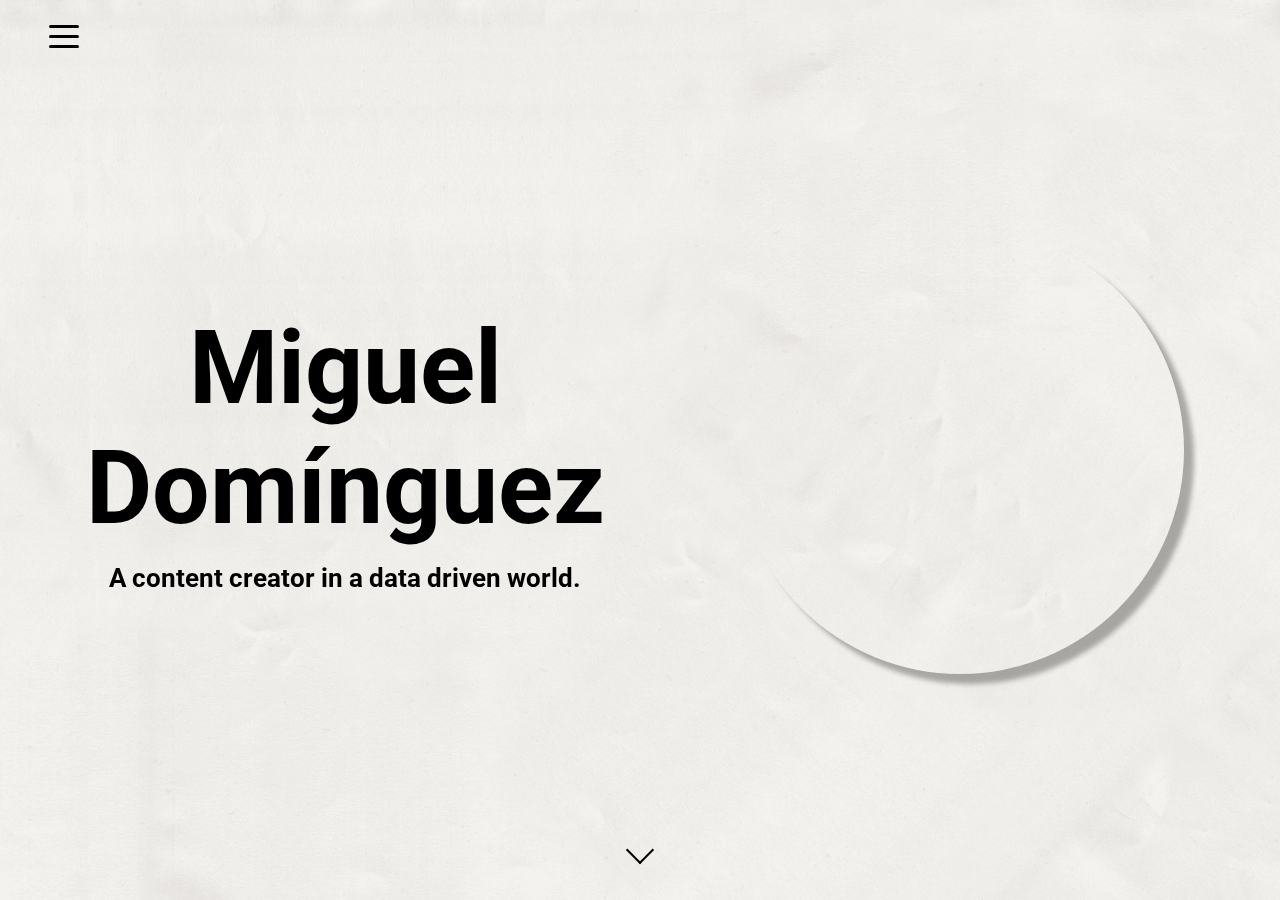
==== commit e8802a1f: "chagne date" ====
--- a/css/main.css
+++ b/css/main.css
@@ -240,6 +240,7 @@
           flex-direction: column;
   width: 100vw;
   height: 40vh;
+  z-index: 10;
 }
 
 * body .content header .title h1 {
